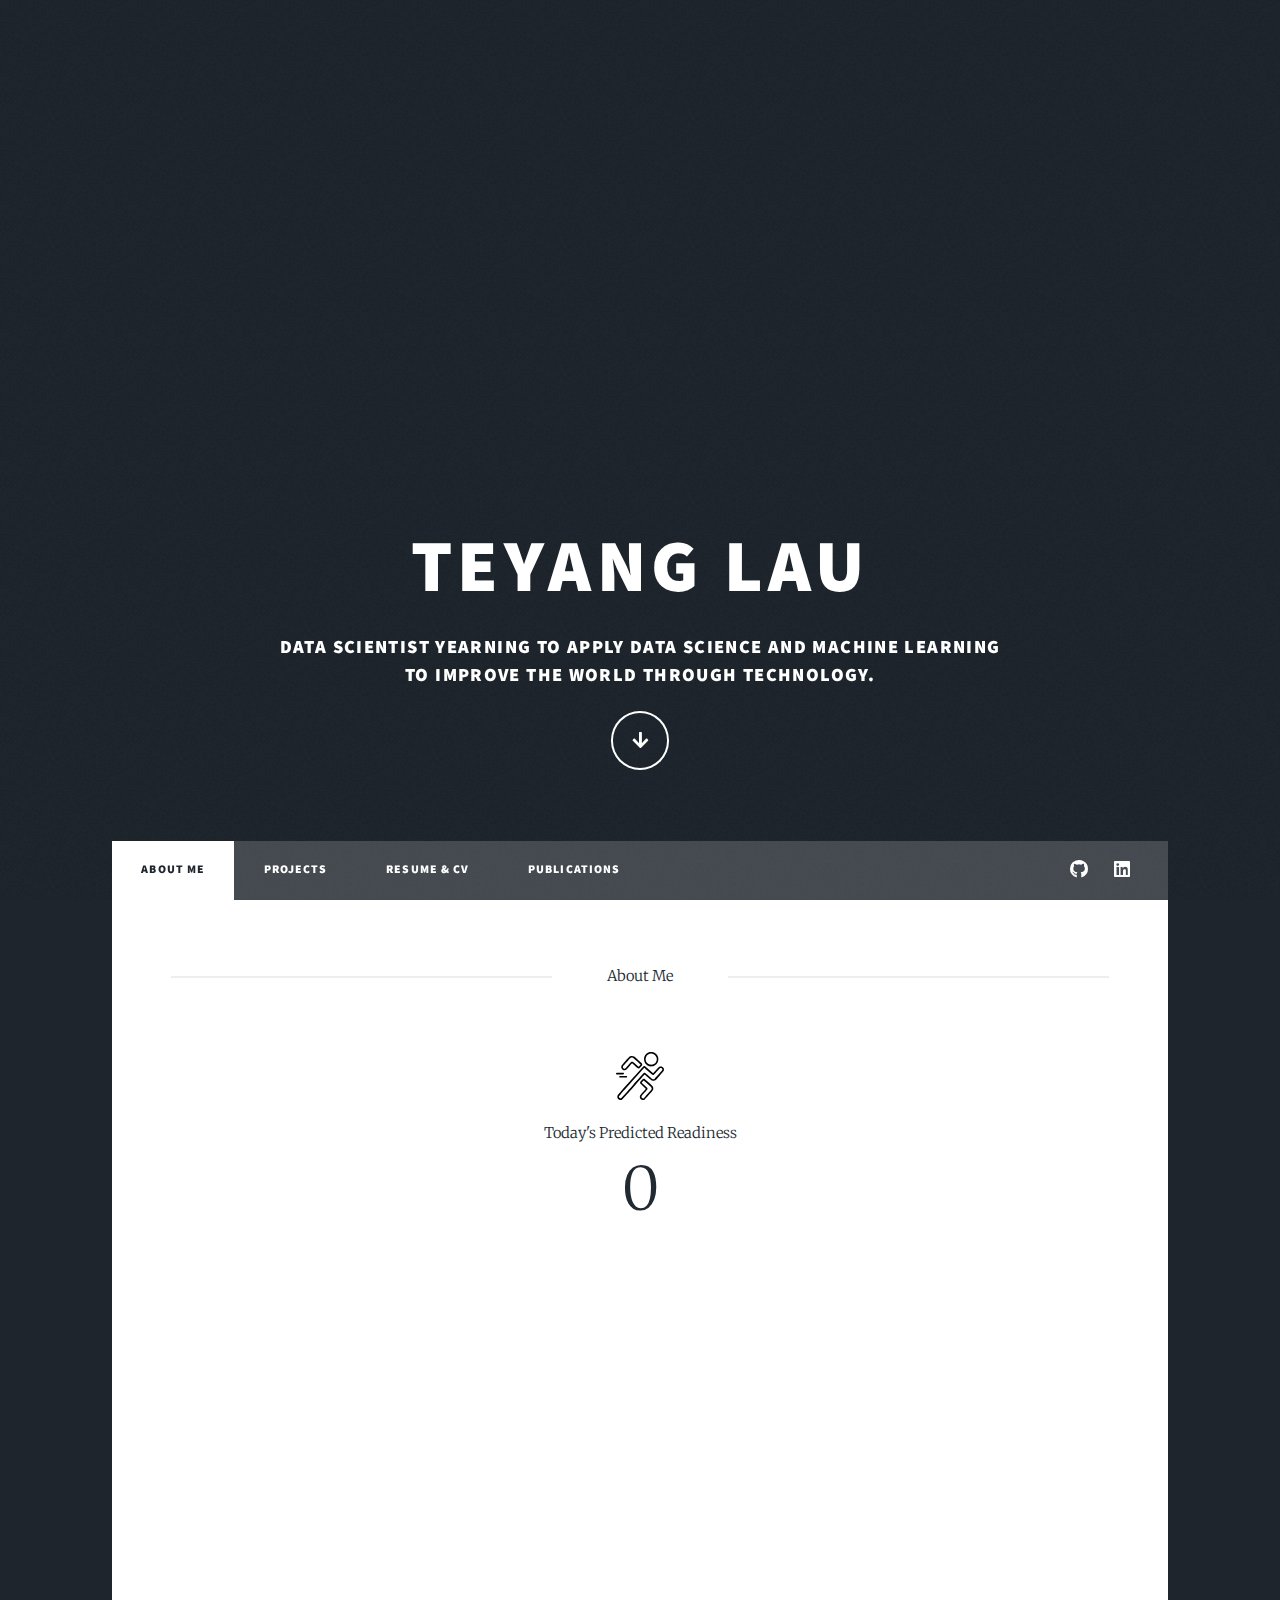
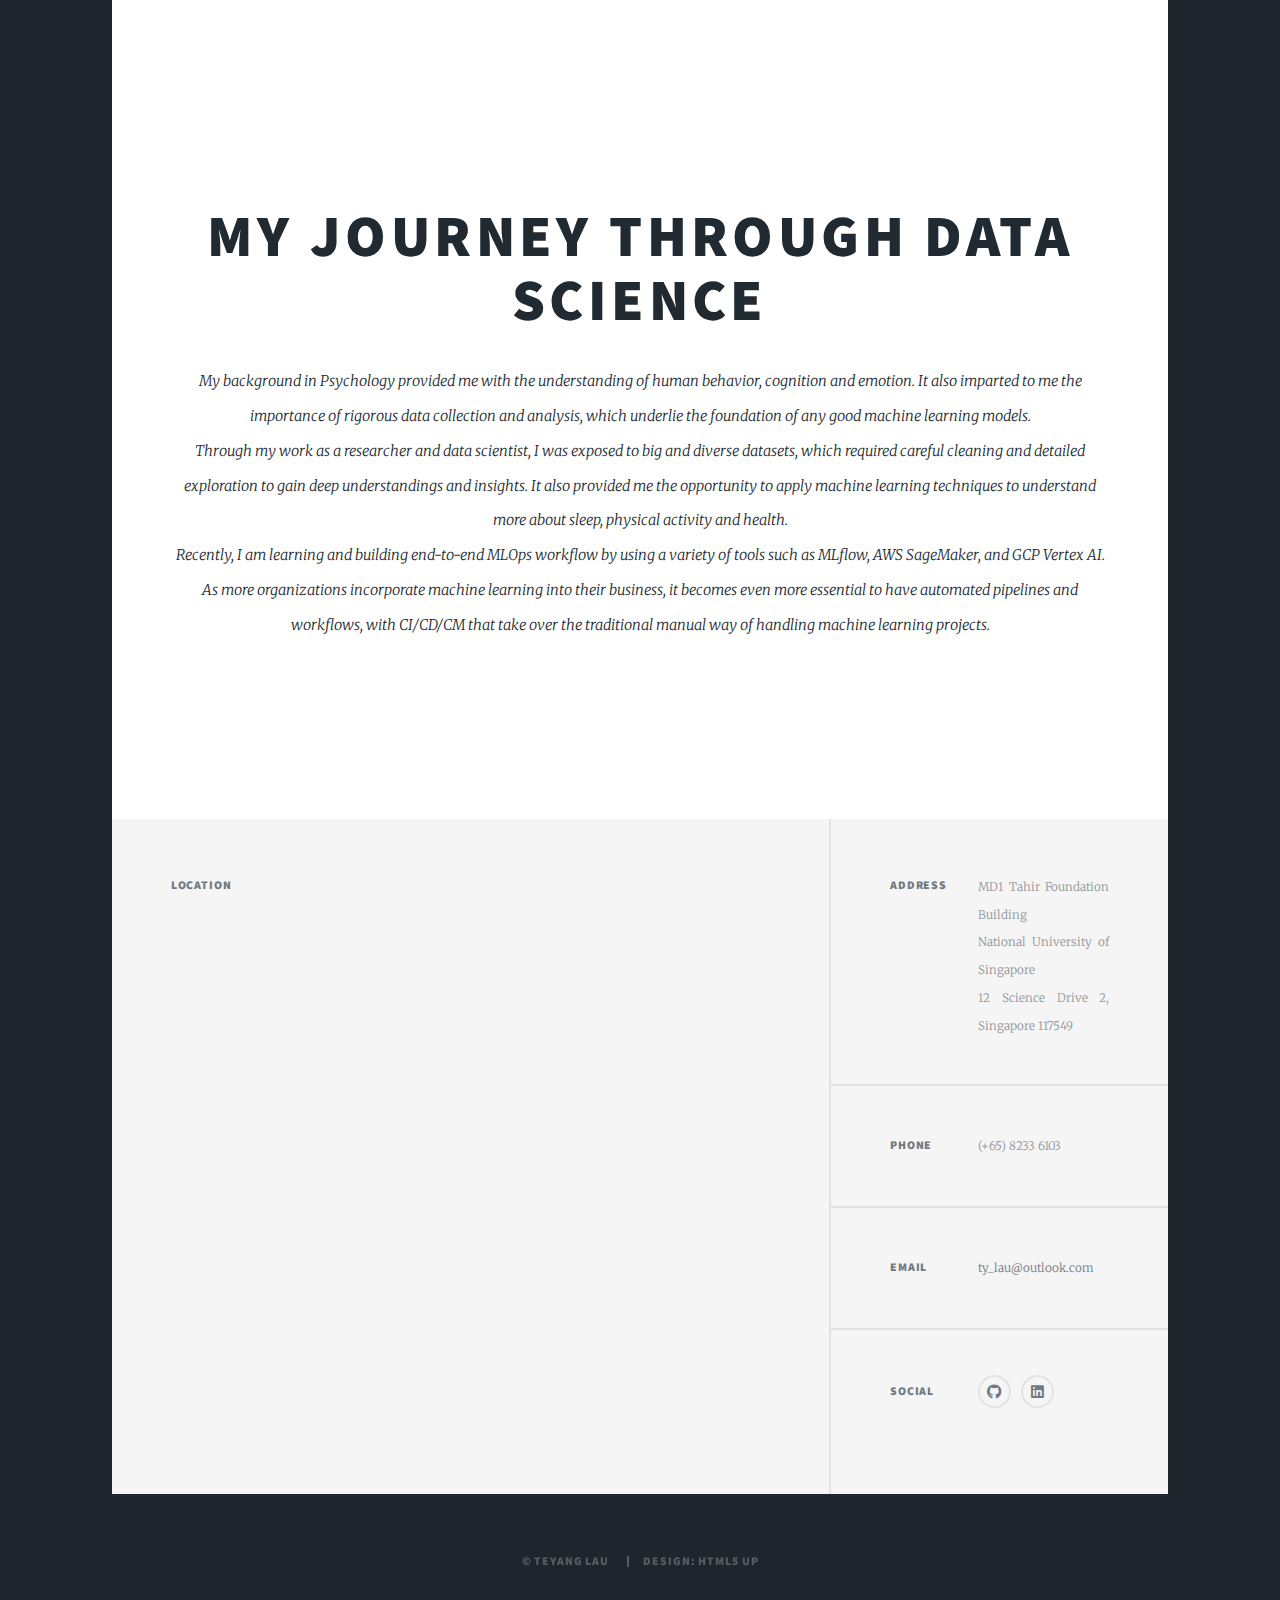
==== index.html @ 22200773 "added readiness widget and cal heatmap" ====
<!DOCTYPE HTML>
<!--
	Massively by HTML5 UP
	html5up.net | @ajlkn
	Free for personal and commercial use under the CCA 3.0 license (html5up.net/license)
-->
<html>

<head>
	<title>TeYang Lau Portfolio</title>
	<meta charset="utf-8" />
	<meta name="viewport" content="width=device-width, initial-scale=1, user-scalable=no" />
	<link rel="stylesheet" href="assets/css/main.css" />
	<noscript>
		<link rel="stylesheet" href="assets/css/noscript.css" />
	</noscript>
</head>

<body class="is-preload">

	<!-- Wrapper -->
	<div id="wrapper" class="fade-in">

		<!-- Intro -->
		<div id="intro">
			<h1>TEYANG LAU</h1>
			<h3>Data Scientist yearning to apply data science and machine learning <br />
				to improve the world through technology.</h3>
			<ul class="actions">
				<li><a href="#header" class="button icon solid solo fa-arrow-down scrolly">Continue</a></li>
			</ul>
		</div>

		<!-- Header -->
		<header id="header">
			<a href="index.html" class="logo">TEYANG</a>
		</header>

		<!-- Nav -->
		<nav id="nav">
			<ul class="links">
				<li class="active"><a href="index.html">About Me</a></li>
				<li><a href="projects.html">Projects</a></li>
				<li><a href="cv.html">Resume & CV</a></li>
				<li><a href="publications.html">Publications</a></li>
			</ul>
			<ul class="icons">
				<li><a href="https://github.com/teyang-lau" target="_blank" class="icon brands fa-github"><span
							class="label">GitHub</span></a></li>
				<li><a href="https://linkedin.com/in/teyang-lau" target="_blank" class="icon brands fa-linkedin"><span
							class="label">Linkedin</span></a></li>
			</ul>
		</nav>

		<!-- Main -->
		<div id="main">


			<article class="post featured">
				<header class="major">
					<span class="date">About Me</span>
					<div class="counter-container">
						<img class="custom-icon" src="./images/speed.svg" alt="Custom Icon">
						</svg><br>
						<span>Today's Predicted Readiness</span>
						<div class="counter"></div>
					</div>


					<style>
						* {
							box-sizing: border-box;
						}

						.custom-icon {
							/* Add your custom icon styles here */
							width: 48px;
							height: 48px;
							fill: #000000;
							display: block;
							margin-left: auto;
							margin-right: auto;
						}

						.counter-container {
							display: flex;
							flex-direction: column;
							justify-content: center;
							text-align: center;
							margin: 0px 0px;
							padding: 0;
							line-height: 1.5;
						}

						.counter {
							font-size: 60px;
							margin-top: 0px;
						}

						@media (max-width: 580px) {
							body {
								flex-direction: column;
							}
						}
					</style>

					<script>
						const counters = document.querySelectorAll(".counter");

						counters.forEach((counter) => {
							counter.innerText = "0";
							const updateCounter = (target) => {
								const count = +counter.innerText;
								const increment = target / 200;
								if (count < target) {
									counter.innerText = `${Math.ceil(count + increment)}`;
									setTimeout(() => updateCounter(target), 50);
								} else {
									counter.innerText = target;
								}
							};

							fetch('https://storage.googleapis.com/oura-flask2/oura_processed/readiness.csv')
								.then(response => response.text())
								.then(data => {
									const rows = data.split('\n');
									const firstValue = rows[0].split(',')[0];
									const firstNumber = parseInt(firstValue, 10);

									counter.setAttribute('data-target', firstNumber);
									updateCounter(firstNumber);
								})
								.catch(error => {
									console.error(error);
								});
						});
					</script>

					<iframe title="My Sleep This Year" aria-label="Scatter Plot" id="datawrapper-chart-M1dZc"
						src="https://datawrapper.dwcdn.net/M1dZc/2/" scrolling="no" frameborder="0"
						style="width: 0; min-width: 100% !important; border: none;" height="500"
						data-external="1"></iframe>
					<script type="text/javascript">!function () { "use strict"; window.addEventListener("message", (function (a) { if (void 0 !== a.data["datawrapper-height"]) { var e = document.querySelectorAll("iframe"); for (var t in a.data["datawrapper-height"]) for (var r = 0; r < e.length; r++)if (e[r].contentWindow === a.source) { var i = a.data["datawrapper-height"][t] + "px"; e[r].style.height = i } } })) }();
					</script>


					<!-- Featured Post -->

					<header class="major">
						<a href="#" class="image main"><img src="images/TeYannn.gif" alt="" /></a>
						<h2>My Journey Through Data Science</h2>
						<p>My background in Psychology provided me with the understanding of human behavior,
							cognition and
							emotion.
							It also imparted to me the importance of rigorous data collection and analysis, which
							underlie
							the foundation of any good machine learning models.<br />
							Through my work as a researcher and data scientist, I was exposed to big and diverse
							datasets,
							which required
							careful cleaning and detailed exploration to gain
							deep understandings and insights. It also provided me the opportunity to apply machine
							learning
							techniques to understand more about sleep,
							physical activity and health. <br />
							Recently, I am learning and building end-to-end MLOps workflow by using a variety of
							tools such
							as MLflow, AWS SageMaker, and GCP Vertex AI. As more organizations incorporate machine
							learning
							into their business, it becomes even more essential to have automated pipelines and
							workflows,
							with CI/CD/CM
							that take over the traditional manual way of handling machine learning projects.
						</p>
						</ul>
						<a href="#" class="image main"><img src="images/NST.jpg" alt="" /></a>
			</article>


		</div>

		<!-- Footer -->
		<footer id="footer">
			<section>
				<h3>Location</h3>
				<br />
				<iframe width="600" height="500" frameborder="0" scrolling="no" marginheight="0" marginwidth="0"
					src="https://maps.google.com/maps?width=506&amp;height=400&amp;hl=en&amp;q=%20Singapore+(Location)&amp;t=&amp;z=2&amp;ie=UTF8&amp;iwloc=B&amp;output=embed">
				</iframe>
			</section>
			<section class="split contact">
				<section class="alt">
					<h3>Address</h3>
					<p> MD1 Tahir Foundation Building <br />
						National University of Singapore <br />
						12 Science Drive 2, Singapore 117549</p>
				</section>
				<section>
					<h3>Phone</h3>
					<p>(+65) 8233 6103</p>
				</section>
				<section>
					<h3>Email</h3>
					<p><a href="mailto:ty_lau@outlook.com">ty_lau@outlook.com</a></p>
				</section>
				<section>
					<h3>Social</h3>
					<ul class="icons alt">
						<li><a href="https://github.com/teyang-lau" target="_blank"
								class="icon brands alt fa-github"><span class="label">GitHub</span></a></li>
						<li><a href="https://linkedin.com/in/teyang-lau" target="_blank"
								class="icon brands alt fa-linkedin"><span class="label">Linkedin</span></a></li>
					</ul>
				</section>
			</section>
		</footer>

		<!-- Copyright -->
		<div id="copyright">
			<ul>
				<li>&copy; TeYang Lau</li>
				<li>Design: <a href="https://html5up.net">HTML5 UP</a></li>
			</ul>
		</div>

	</div>

	<!-- Scripts -->
	<script src="assets/js/jquery.min.js"></script>
	<script src="assets/js/jquery.scrollex.min.js"></script>
	<script src="assets/js/jquery.scrolly.min.js"></script>
	<script src="assets/js/browser.min.js"></script>
	<script src="assets/js/breakpoints.min.js"></script>
	<script src="assets/js/util.js"></script>
	<script src="assets/js/main.js"></script>

</body>

</html>
---- assets/css/main.css ----
@import url(fontawesome-all.min.css);
@import url("https://fonts.googleapis.com/css?family=Merriweather:300,700,300italic,700italic|Source+Sans+Pro:900");

/*
	Massively by HTML5 UP
	html5up.net | @ajlkn
	Free for personal and commercial use under the CCA 3.0 license (html5up.net/license)
*/

html, body, div, span, applet, object,
iframe, h1, h2, h3, h4, h5, h6, p, blockquote,
pre, a, abbr, acronym, address, big, cite,
code, del, dfn, em, img, ins, kbd, q, s, samp,
small, strike, strong, sub, sup, tt, var, b,
u, i, center, dl, dt, dd, ol, ul, li, fieldset,
form, label, legend, table, caption, tbody,
tfoot, thead, tr, th, td, article, aside,
canvas, details, embed, figure, figcaption,
footer, header, hgroup, menu, nav, output, ruby,
section, summary, time, mark, audio, video {
	margin: 0;
	padding: 0;
	border: 0;
	font-size: 100%;
	font: inherit;
	vertical-align: baseline;}

article, aside, details, figcaption, figure,
footer, header, hgroup, menu, nav, section {
	display: block;}

body {
	line-height: 1;
}

ol, ul {
	list-style: none;
}

blockquote, q {
	quotes: none;
}

	blockquote:before, blockquote:after, q:before, q:after {
		content: '';
		content: none;
	}

table {
	border-collapse: collapse;
	border-spacing: 0;
}

body {
	-webkit-text-size-adjust: none;
}

mark {
	background-color: transparent;
	color: inherit;
}

input::-moz-focus-inner {
	border: 0;
	padding: 0;
}

input, select, textarea {
	-moz-appearance: none;
	-webkit-appearance: none;
	-ms-appearance: none;
	appearance: none;
}

/* Basic */

	@-ms-viewport {
		width: device-width;
	}

	body {
		-ms-overflow-style: scrollbar;
	}

	@media screen and (max-width: 480px) {

		html, body {
			min-width: 320px;
		}

	}

	html {
		box-sizing: border-box;
	}

	*, *:before, *:after {
		box-sizing: inherit;
	}

	body {
		background-color: #1e252d;
	}

		body.is-preload *, body.is-preload *:before, body.is-preload *:after {
			-moz-animation: none !important;
			-webkit-animation: none !important;
			-ms-animation: none !important;
			animation: none !important;
			-moz-transition: none !important;
			-webkit-transition: none !important;
			-ms-transition: none !important;
			transition: none !important;
		}

/* Type */

	html {
		font-size: 16pt;
	}

		@media screen and (max-width: 1680px) {

			html {
				font-size: 12pt;
			}

		}

		@media screen and (max-width: 1280px) {

			html {
				font-size: 11pt;
			}

		}

		@media screen and (max-width: 360px) {

			html {
				font-size: 10pt;
			}

		}

	body {
		color: #212931;
	}

	body, input, select, textarea {
		font-family: "Merriweather", Georgia, serif;
		font-weight: 300;
		font-size: 1rem;
		line-height: 2.375;
	}

	a {
		-moz-transition: color 0.2s ease-in-out, background-color 0.2s ease-in-out, border-color 0.2s ease-in-out, box-shadow 0.2s ease-in-out;
		-webkit-transition: color 0.2s ease-in-out, background-color 0.2s ease-in-out, border-color 0.2s ease-in-out, box-shadow 0.2s ease-in-out;
		-ms-transition: color 0.2s ease-in-out, background-color 0.2s ease-in-out, border-color 0.2s ease-in-out, box-shadow 0.2s ease-in-out;
		transition: color 0.2s ease-in-out, background-color 0.2s ease-in-out, border-color 0.2s ease-in-out, box-shadow 0.2s ease-in-out;
		text-decoration: none;
	}

		a:hover {
			border-bottom-color: transparent;
		}

	strong, b {
		font-weight: 600;
	}

	em, i {
		font-style: italic;
	}

	p {
		text-align: justify;
		margin: 0 0 2rem 0;
	}

	h1, h2, h3, h4, h5, h6 {
		font-family: "Source Sans Pro", Helvetica, sans-serif;
		font-weight: 900;
		line-height: 1.5;
		letter-spacing: 0.075em;
		text-transform: uppercase;
		margin: 0 0 1rem 0;
	}

		h1 a, h2 a, h3 a, h4 a, h5 a, h6 a {
			border-bottom: 0;
			color: inherit;
			text-decoration: none;
		}

	h1 {
		font-size: 4rem;
		line-height: 1.1;
		margin: 0 0 2rem 0;
	}

	h2 {
		font-size: 1.75rem;
		line-height: 1.3;
		margin: 0 0 1.5rem 0;
	}

	h3 {
		font-size: 1.25rem;
		margin: 0 0 1.5rem 0;
	}

	h4 {
		font-size: 1rem;
	}

	h5 {
		font-size: 0.9rem;
	}

	h6 {
		font-size: 0.8rem;
	}

	sub {
		font-size: 0.8rem;
		position: relative;
		top: 0.5rem;
	}

	sup {
		font-size: 0.8rem;
		position: relative;
		top: -0.5rem;
	}

	blockquote {
		border-left: solid 4px;
		font-style: italic;
		margin: 0 0 2rem 0;
		padding: 0.5rem 0 0.5rem 2rem;
	}

	code {
		border: solid 2px;
		font-family: "Courier New", monospace;
		font-size: 0.9rem;
		margin: 0 0.25rem;
		padding: 0.25rem 0.65rem;
	}

	pre {
		-webkit-overflow-scrolling: touch;
		font-family: "Courier New", monospace;
		font-size: 0.9rem;
		margin: 0 0 2rem 0;
	}

		pre code {
			display: block;
			line-height: 1.75;
			padding: 1rem 1.5rem;
			overflow-x: auto;
		}

	hr {
		border: 0;
		border-bottom: solid 2px;
		margin: 3rem 0;
	}

		hr.major {
			margin: 5rem 0;
		}

	.align-left {
		text-align: left;
	}

	.align-center {
		text-align: center;
	}

	.align-right {
		text-align: right;
	}

	input, select, textarea {
		color: #212931;
	}

	a {
		color: #212931;
		border-bottom-color: rgba(33, 41, 49, 0.5);
	}

		a:hover {
			border-bottom-color: transparent;
			color: #18bfef !important;
		}

	strong, b {
		color: #212931;
	}

	h1, h2, h3, h4, h5, h6 {
		color: #212931;
	}

	blockquote {
		border-left-color: #eeeeee;
	}

	code {
		background: rgba(220, 220, 220, 0.25);
		border-color: #eeeeee;
	}

	hr {
		border-bottom-color: #eeeeee;
	}

/* Row */

	.row {
		display: flex;
		flex-wrap: wrap;
		box-sizing: border-box;
		align-items: stretch;
	}

		.row > * {
			box-sizing: border-box;
		}

		.row.gtr-uniform > * > :last-child {
			margin-bottom: 0;
		}

		.row.aln-left {
			justify-content: flex-start;
		}

		.row.aln-center {
			justify-content: center;
		}

		.row.aln-right {
			justify-content: flex-end;
		}

		.row.aln-top {
			align-items: flex-start;
		}

		.row.aln-middle {
			align-items: center;
		}

		.row.aln-bottom {
			align-items: flex-end;
		}

		.row > .imp {
			order: -1;
		}

		.row > .col-1 {
			width: 8.33333%;
		}

		.row > .off-1 {
			margin-left: 8.33333%;
		}

		.row > .col-2 {
			width: 16.66667%;
		}

		.row > .off-2 {
			margin-left: 16.66667%;
		}

		.row > .col-3 {
			width: 25%;
		}

		.row > .off-3 {
			margin-left: 25%;
		}

		.row > .col-4 {
			width: 33.33333%;
		}

		.row > .off-4 {
			margin-left: 33.33333%;
		}

		.row > .col-5 {
			width: 41.66667%;
		}

		.row > .off-5 {
			margin-left: 41.66667%;
		}

		.row > .col-6 {
			width: 50%;
		}

		.row > .off-6 {
			margin-left: 50%;
		}

		.row > .col-7 {
			width: 58.33333%;
		}

		.row > .off-7 {
			margin-left: 58.33333%;
		}

		.row > .col-8 {
			width: 66.66667%;
		}

		.row > .off-8 {
			margin-left: 66.66667%;
		}

		.row > .col-9 {
			width: 75%;
		}

		.row > .off-9 {
			margin-left: 75%;
		}

		.row > .col-10 {
			width: 83.33333%;
		}

		.row > .off-10 {
			margin-left: 83.33333%;
		}

		.row > .col-11 {
			width: 91.66667%;
		}

		.row > .off-11 {
			margin-left: 91.66667%;
		}

		.row > .col-12 {
			width: 100%;
		}

		.row > .off-12 {
			margin-left: 100%;
		}

		.row.gtr-0 {
			margin-top: 0;
			margin-left: 0rem;
		}

			.row.gtr-0 > * {
				padding: 0 0 0 0rem;
			}

			.row.gtr-0.gtr-uniform {
				margin-top: 0rem;
			}

				.row.gtr-0.gtr-uniform > * {
					padding-top: 0rem;
				}

		.row.gtr-25 {
			margin-top: 0;
			margin-left: -0.375rem;
		}

			.row.gtr-25 > * {
				padding: 0 0 0 0.375rem;
			}

			.row.gtr-25.gtr-uniform {
				margin-top: -0.375rem;
			}

				.row.gtr-25.gtr-uniform > * {
					padding-top: 0.375rem;
				}

		.row.gtr-50 {
			margin-top: 0;
			margin-left: -0.75rem;
		}

			.row.gtr-50 > * {
				padding: 0 0 0 0.75rem;
			}

			.row.gtr-50.gtr-uniform {
				margin-top: -0.75rem;
			}

				.row.gtr-50.gtr-uniform > * {
					padding-top: 0.75rem;
				}

		.row {
			margin-top: 0;
			margin-left: -1.5rem;
		}

			.row > * {
				padding: 0 0 0 1.5rem;
			}

			.row.gtr-uniform {
				margin-top: -1.5rem;
			}

				.row.gtr-uniform > * {
					padding-top: 1.5rem;
				}

		.row.gtr-150 {
			margin-top: 0;
			margin-left: -2.25rem;
		}

			.row.gtr-150 > * {
				padding: 0 0 0 2.25rem;
			}

			.row.gtr-150.gtr-uniform {
				margin-top: -2.25rem;
			}

				.row.gtr-150.gtr-uniform > * {
					padding-top: 2.25rem;
				}

		.row.gtr-200 {
			margin-top: 0;
			margin-left: -3rem;
		}

			.row.gtr-200 > * {
				padding: 0 0 0 3rem;
			}

			.row.gtr-200.gtr-uniform {
				margin-top: -3rem;
			}

				.row.gtr-200.gtr-uniform > * {
					padding-top: 3rem;
				}

		@media screen and (max-width: 1680px) {

			.row {
				display: flex;
				flex-wrap: wrap;
				box-sizing: border-box;
				align-items: stretch;
			}

				.row > * {
					box-sizing: border-box;
				}

				.row.gtr-uniform > * > :last-child {
					margin-bottom: 0;
				}

				.row.aln-left {
					justify-content: flex-start;
				}

				.row.aln-center {
					justify-content: center;
				}

				.row.aln-right {
					justify-content: flex-end;
				}

				.row.aln-top {
					align-items: flex-start;
				}

				.row.aln-middle {
					align-items: center;
				}

				.row.aln-bottom {
					align-items: flex-end;
				}

				.row > .imp-xlarge {
					order: -1;
				}

				.row > .col-1-xlarge {
					width: 8.33333%;
				}

				.row > .off-1-xlarge {
					margin-left: 8.33333%;
				}

				.row > .col-2-xlarge {
					width: 16.66667%;
				}

				.row > .off-2-xlarge {
					margin-left: 16.66667%;
				}

				.row > .col-3-xlarge {
					width: 25%;
				}

				.row > .off-3-xlarge {
					margin-left: 25%;
				}

				.row > .col-4-xlarge {
					width: 33.33333%;
				}

				.row > .off-4-xlarge {
					margin-left: 33.33333%;
				}

				.row > .col-5-xlarge {
					width: 41.66667%;
				}

				.row > .off-5-xlarge {
					margin-left: 41.66667%;
				}

				.row > .col-6-xlarge {
					width: 50%;
				}

				.row > .off-6-xlarge {
					margin-left: 50%;
				}

				.row > .col-7-xlarge {
					width: 58.33333%;
				}

				.row > .off-7-xlarge {
					margin-left: 58.33333%;
				}

				.row > .col-8-xlarge {
					width: 66.66667%;
				}

				.row > .off-8-xlarge {
					margin-left: 66.66667%;
				}

				.row > .col-9-xlarge {
					width: 75%;
				}

				.row > .off-9-xlarge {
					margin-left: 75%;
				}

				.row > .col-10-xlarge {
					width: 83.33333%;
				}

				.row > .off-10-xlarge {
					margin-left: 83.33333%;
				}

				.row > .col-11-xlarge {
					width: 91.66667%;
				}

				.row > .off-11-xlarge {
					margin-left: 91.66667%;
				}

				.row > .col-12-xlarge {
					width: 100%;
				}

				.row > .off-12-xlarge {
					margin-left: 100%;
				}

				.row.gtr-0 {
					margin-top: 0;
					margin-left: 0rem;
				}

					.row.gtr-0 > * {
						padding: 0 0 0 0rem;
					}

					.row.gtr-0.gtr-uniform {
						margin-top: 0rem;
					}

						.row.gtr-0.gtr-uniform > * {
							padding-top: 0rem;
						}

				.row.gtr-25 {
					margin-top: 0;
					margin-left: -0.375rem;
				}

					.row.gtr-25 > * {
						padding: 0 0 0 0.375rem;
					}

					.row.gtr-25.gtr-uniform {
						margin-top: -0.375rem;
					}

						.row.gtr-25.gtr-uniform > * {
							padding-top: 0.375rem;
						}

				.row.gtr-50 {
					margin-top: 0;
					margin-left: -0.75rem;
				}

					.row.gtr-50 > * {
						padding: 0 0 0 0.75rem;
					}

					.row.gtr-50.gtr-uniform {
						margin-top: -0.75rem;
					}

						.row.gtr-50.gtr-uniform > * {
							padding-top: 0.75rem;
						}

				.row {
					margin-top: 0;
					margin-left: -1.5rem;
				}

					.row > * {
						padding: 0 0 0 1.5rem;
					}

					.row.gtr-uniform {
						margin-top: -1.5rem;
					}

						.row.gtr-uniform > * {
							padding-top: 1.5rem;
						}

				.row.gtr-150 {
					margin-top: 0;
					margin-left: -2.25rem;
				}

					.row.gtr-150 > * {
						padding: 0 0 0 2.25rem;
					}

					.row.gtr-150.gtr-uniform {
						margin-top: -2.25rem;
					}

						.row.gtr-150.gtr-uniform > * {
							padding-top: 2.25rem;
						}

				.row.gtr-200 {
					margin-top: 0;
					margin-left: -3rem;
				}

					.row.gtr-200 > * {
						padding: 0 0 0 3rem;
					}

					.row.gtr-200.gtr-uniform {
						margin-top: -3rem;
					}

						.row.gtr-200.gtr-uniform > * {
							padding-top: 3rem;
						}

		}

		@media screen and (max-width: 1280px) {

			.row {
				display: flex;
				flex-wrap: wrap;
				box-sizing: border-box;
				align-items: stretch;
			}

				.row > * {
					box-sizing: border-box;
				}

				.row.gtr-uniform > * > :last-child {
					margin-bottom: 0;
				}

				.row.aln-left {
					justify-content: flex-start;
				}

				.row.aln-center {
					justify-content: center;
				}

				.row.aln-right {
					justify-content: flex-end;
				}

				.row.aln-top {
					align-items: flex-start;
				}

				.row.aln-middle {
					align-items: center;
				}

				.row.aln-bottom {
					align-items: flex-end;
				}

				.row > .imp-large {
					order: -1;
				}

				.row > .col-1-large {
					width: 8.33333%;
				}

				.row > .off-1-large {
					margin-left: 8.33333%;
				}

				.row > .col-2-large {
					width: 16.66667%;
				}

				.row > .off-2-large {
					margin-left: 16.66667%;
				}

				.row > .col-3-large {
					width: 25%;
				}

				.row > .off-3-large {
					margin-left: 25%;
				}

				.row > .col-4-large {
					width: 33.33333%;
				}

				.row > .off-4-large {
					margin-left: 33.33333%;
				}

				.row > .col-5-large {
					width: 41.66667%;
				}

				.row > .off-5-large {
					margin-left: 41.66667%;
				}

				.row > .col-6-large {
					width: 50%;
				}

				.row > .off-6-large {
					margin-left: 50%;
				}

				.row > .col-7-large {
					width: 58.33333%;
				}

				.row > .off-7-large {
					margin-left: 58.33333%;
				}

				.row > .col-8-large {
					width: 66.66667%;
				}

				.row > .off-8-large {
					margin-left: 66.66667%;
				}

				.row > .col-9-large {
					width: 75%;
				}

				.row > .off-9-large {
					margin-left: 75%;
				}

				.row > .col-10-large {
					width: 83.33333%;
				}

				.row > .off-10-large {
					margin-left: 83.33333%;
				}

				.row > .col-11-large {
					width: 91.66667%;
				}

				.row > .off-11-large {
					margin-left: 91.66667%;
				}

				.row > .col-12-large {
					width: 100%;
				}

				.row > .off-12-large {
					margin-left: 100%;
				}

				.row.gtr-0 {
					margin-top: 0;
					margin-left: 0rem;
				}

					.row.gtr-0 > * {
						padding: 0 0 0 0rem;
					}

					.row.gtr-0.gtr-uniform {
						margin-top: 0rem;
					}

						.row.gtr-0.gtr-uniform > * {
							padding-top: 0rem;
						}

				.row.gtr-25 {
					margin-top: 0;
					margin-left: -0.375rem;
				}

					.row.gtr-25 > * {
						padding: 0 0 0 0.375rem;
					}

					.row.gtr-25.gtr-uniform {
						margin-top: -0.375rem;
					}

						.row.gtr-25.gtr-uniform > * {
							padding-top: 0.375rem;
						}

				.row.gtr-50 {
					margin-top: 0;
					margin-left: -0.75rem;
				}

					.row.gtr-50 > * {
						padding: 0 0 0 0.75rem;
					}

					.row.gtr-50.gtr-uniform {
						margin-top: -0.75rem;
					}

						.row.gtr-50.gtr-uniform > * {
							padding-top: 0.75rem;
						}

				.row {
					margin-top: 0;
					margin-left: -1.5rem;
				}

					.row > * {
						padding: 0 0 0 1.5rem;
					}

					.row.gtr-uniform {
						margin-top: -1.5rem;
					}

						.row.gtr-uniform > * {
							padding-top: 1.5rem;
						}

				.row.gtr-150 {
					margin-top: 0;
					margin-left: -2.25rem;
				}

					.row.gtr-150 > * {
						padding: 0 0 0 2.25rem;
					}

					.row.gtr-150.gtr-uniform {
						margin-top: -2.25rem;
					}

						.row.gtr-150.gtr-uniform > * {
							padding-top: 2.25rem;
						}

				.row.gtr-200 {
					margin-top: 0;
					margin-left: -3rem;
				}

					.row.gtr-200 > * {
						padding: 0 0 0 3rem;
					}

					.row.gtr-200.gtr-uniform {
						margin-top: -3rem;
					}

						.row.gtr-200.gtr-uniform > * {
							padding-top: 3rem;
						}

		}

		@media screen and (max-width: 980px) {

			.row {
				display: flex;
				flex-wrap: wrap;
				box-sizing: border-box;
				align-items: stretch;
			}

				.row > * {
					box-sizing: border-box;
				}

				.row.gtr-uniform > * > :last-child {
					margin-bottom: 0;
				}

				.row.aln-left {
					justify-content: flex-start;
				}

				.row.aln-center {
					justify-content: center;
				}

				.row.aln-right {
					justify-content: flex-end;
				}

				.row.aln-top {
					align-items: flex-start;
				}

				.row.aln-middle {
					align-items: center;
				}

				.row.aln-bottom {
					align-items: flex-end;
				}

				.row > .imp-medium {
					order: -1;
				}

				.row > .col-1-medium {
					width: 8.33333%;
				}

				.row > .off-1-medium {
					margin-left: 8.33333%;
				}

				.row > .col-2-medium {
					width: 16.66667%;
				}

				.row > .off-2-medium {
					margin-left: 16.66667%;
				}

				.row > .col-3-medium {
					width: 25%;
				}

				.row > .off-3-medium {
					margin-left: 25%;
				}

				.row > .col-4-medium {
					width: 33.33333%;
				}

				.row > .off-4-medium {
					margin-left: 33.33333%;
				}

				.row > .col-5-medium {
					width: 41.66667%;
				}

				.row > .off-5-medium {
					margin-left: 41.66667%;
				}

				.row > .col-6-medium {
					width: 50%;
				}

				.row > .off-6-medium {
					margin-left: 50%;
				}

				.row > .col-7-medium {
					width: 58.33333%;
				}

				.row > .off-7-medium {
					margin-left: 58.33333%;
				}

				.row > .col-8-medium {
					width: 66.66667%;
				}

				.row > .off-8-medium {
					margin-left: 66.66667%;
				}

				.row > .col-9-medium {
					width: 75%;
				}

				.row > .off-9-medium {
					margin-left: 75%;
				}

				.row > .col-10-medium {
					width: 83.33333%;
				}

				.row > .off-10-medium {
					margin-left: 83.33333%;
				}

				.row > .col-11-medium {
					width: 91.66667%;
				}

				.row > .off-11-medium {
					margin-left: 91.66667%;
				}

				.row > .col-12-medium {
					width: 100%;
				}

				.row > .off-12-medium {
					margin-left: 100%;
				}

				.row.gtr-0 {
					margin-top: 0;
					margin-left: 0rem;
				}

					.row.gtr-0 > * {
						padding: 0 0 0 0rem;
					}

					.row.gtr-0.gtr-uniform {
						margin-top: 0rem;
					}

						.row.gtr-0.gtr-uniform > * {
							padding-top: 0rem;
						}

				.row.gtr-25 {
					margin-top: 0;
					margin-left: -0.375rem;
				}

					.row.gtr-25 > * {
						padding: 0 0 0 0.375rem;
					}

					.row.gtr-25.gtr-uniform {
						margin-top: -0.375rem;
					}

						.row.gtr-25.gtr-uniform > * {
							padding-top: 0.375rem;
						}

				.row.gtr-50 {
					margin-top: 0;
					margin-left: -0.75rem;
				}

					.row.gtr-50 > * {
						padding: 0 0 0 0.75rem;
					}

					.row.gtr-50.gtr-uniform {
						margin-top: -0.75rem;
					}

						.row.gtr-50.gtr-uniform > * {
							padding-top: 0.75rem;
						}

				.row {
					margin-top: 0;
					margin-left: -1.5rem;
				}

					.row > * {
						padding: 0 0 0 1.5rem;
					}

					.row.gtr-uniform {
						margin-top: -1.5rem;
					}

						.row.gtr-uniform > * {
							padding-top: 1.5rem;
						}

				.row.gtr-150 {
					margin-top: 0;
					margin-left: -2.25rem;
				}

					.row.gtr-150 > * {
						padding: 0 0 0 2.25rem;
					}

					.row.gtr-150.gtr-uniform {
						margin-top: -2.25rem;
					}

						.row.gtr-150.gtr-uniform > * {
							padding-top: 2.25rem;
						}

				.row.gtr-200 {
					margin-top: 0;
					margin-left: -3rem;
				}

					.row.gtr-200 > * {
						padding: 0 0 0 3rem;
					}

					.row.gtr-200.gtr-uniform {
						margin-top: -3rem;
					}

						.row.gtr-200.gtr-uniform > * {
							padding-top: 3rem;
						}

		}

		@media screen and (max-width: 736px) {

			.row {
				display: flex;
				flex-wrap: wrap;
				box-sizing: border-box;
				align-items: stretch;
			}

				.row > * {
					box-sizing: border-box;
				}

				.row.gtr-uniform > * > :last-child {
					margin-bottom: 0;
				}

				.row.aln-left {
					justify-content: flex-start;
				}

				.row.aln-center {
					justify-content: center;
				}

				.row.aln-right {
					justify-content: flex-end;
				}

				.row.aln-top {
					align-items: flex-start;
				}

				.row.aln-middle {
					align-items: center;
				}

				.row.aln-bottom {
					align-items: flex-end;
				}

				.row > .imp-small {
					order: -1;
				}

				.row > .col-1-small {
					width: 8.33333%;
				}

				.row > .off-1-small {
					margin-left: 8.33333%;
				}

				.row > .col-2-small {
					width: 16.66667%;
				}

				.row > .off-2-small {
					margin-left: 16.66667%;
				}

				.row > .col-3-small {
					width: 25%;
				}

				.row > .off-3-small {
					margin-left: 25%;
				}

				.row > .col-4-small {
					width: 33.33333%;
				}

				.row > .off-4-small {
					margin-left: 33.33333%;
				}

				.row > .col-5-small {
					width: 41.66667%;
				}

				.row > .off-5-small {
					margin-left: 41.66667%;
				}

				.row > .col-6-small {
					width: 50%;
				}

				.row > .off-6-small {
					margin-left: 50%;
				}

				.row > .col-7-small {
					width: 58.33333%;
				}

				.row > .off-7-small {
					margin-left: 58.33333%;
				}

				.row > .col-8-small {
					width: 66.66667%;
				}

				.row > .off-8-small {
					margin-left: 66.66667%;
				}

				.row > .col-9-small {
					width: 75%;
				}

				.row > .off-9-small {
					margin-left: 75%;
				}

				.row > .col-10-small {
					width: 83.33333%;
				}

				.row > .off-10-small {
					margin-left: 83.33333%;
				}

				.row > .col-11-small {
					width: 91.66667%;
				}

				.row > .off-11-small {
					margin-left: 91.66667%;
				}

				.row > .col-12-small {
					width: 100%;
				}

				.row > .off-12-small {
					margin-left: 100%;
				}

				.row.gtr-0 {
					margin-top: 0;
					margin-left: 0rem;
				}

					.row.gtr-0 > * {
						padding: 0 0 0 0rem;
					}

					.row.gtr-0.gtr-uniform {
						margin-top: 0rem;
					}

						.row.gtr-0.gtr-uniform > * {
							padding-top: 0rem;
						}

				.row.gtr-25 {
					margin-top: 0;
					margin-left: -0.375rem;
				}

					.row.gtr-25 > * {
						padding: 0 0 0 0.375rem;
					}

					.row.gtr-25.gtr-uniform {
						margin-top: -0.375rem;
					}

						.row.gtr-25.gtr-uniform > * {
							padding-top: 0.375rem;
						}

				.row.gtr-50 {
					margin-top: 0;
					margin-left: -0.75rem;
				}

					.row.gtr-50 > * {
						padding: 0 0 0 0.75rem;
					}

					.row.gtr-50.gtr-uniform {
						margin-top: -0.75rem;
					}

						.row.gtr-50.gtr-uniform > * {
							padding-top: 0.75rem;
						}

				.row {
					margin-top: 0;
					margin-left: -1.5rem;
				}

					.row > * {
						padding: 0 0 0 1.5rem;
					}

					.row.gtr-uniform {
						margin-top: -1.5rem;
					}

						.row.gtr-uniform > * {
							padding-top: 1.5rem;
						}

				.row.gtr-150 {
					margin-top: 0;
					margin-left: -2.25rem;
				}

					.row.gtr-150 > * {
						padding: 0 0 0 2.25rem;
					}

					.row.gtr-150.gtr-uniform {
						margin-top: -2.25rem;
					}

						.row.gtr-150.gtr-uniform > * {
							padding-top: 2.25rem;
						}

				.row.gtr-200 {
					margin-top: 0;
					margin-left: -3rem;
				}

					.row.gtr-200 > * {
						padding: 0 0 0 3rem;
					}

					.row.gtr-200.gtr-uniform {
						margin-top: -3rem;
					}

						.row.gtr-200.gtr-uniform > * {
							padding-top: 3rem;
						}

		}

		@media screen and (max-width: 480px) {

			.row {
				display: flex;
				flex-wrap: wrap;
				box-sizing: border-box;
				align-items: stretch;
			}

				.row > * {
					box-sizing: border-box;
				}

				.row.gtr-uniform > * > :last-child {
					margin-bottom: 0;
				}

				.row.aln-left {
					justify-content: flex-start;
				}

				.row.aln-center {
					justify-content: center;
				}

				.row.aln-right {
					justify-content: flex-end;
				}

				.row.aln-top {
					align-items: flex-start;
				}

				.row.aln-middle {
					align-items: center;
				}

				.row.aln-bottom {
					align-items: flex-end;
				}

				.row > .imp-xsmall {
					order: -1;
				}

				.row > .col-1-xsmall {
					width: 8.33333%;
				}

				.row > .off-1-xsmall {
					margin-left: 8.33333%;
				}

				.row > .col-2-xsmall {
					width: 16.66667%;
				}

				.row > .off-2-xsmall {
					margin-left: 16.66667%;
				}

				.row > .col-3-xsmall {
					width: 25%;
				}

				.row > .off-3-xsmall {
					margin-left: 25%;
				}

				.row > .col-4-xsmall {
					width: 33.33333%;
				}

				.row > .off-4-xsmall {
					margin-left: 33.33333%;
				}

				.row > .col-5-xsmall {
					width: 41.66667%;
				}

				.row > .off-5-xsmall {
					margin-left: 41.66667%;
				}

				.row > .col-6-xsmall {
					width: 50%;
				}

				.row > .off-6-xsmall {
					margin-left: 50%;
				}

				.row > .col-7-xsmall {
					width: 58.33333%;
				}

				.row > .off-7-xsmall {
					margin-left: 58.33333%;
				}

				.row > .col-8-xsmall {
					width: 66.66667%;
				}

				.row > .off-8-xsmall {
					margin-left: 66.66667%;
				}

				.row > .col-9-xsmall {
					width: 75%;
				}

				.row > .off-9-xsmall {
					margin-left: 75%;
				}

				.row > .col-10-xsmall {
					width: 83.33333%;
				}

				.row > .off-10-xsmall {
					margin-left: 83.33333%;
				}

				.row > .col-11-xsmall {
					width: 91.66667%;
				}

				.row > .off-11-xsmall {
					margin-left: 91.66667%;
				}

				.row > .col-12-xsmall {
					width: 100%;
				}

				.row > .off-12-xsmall {
					margin-left: 100%;
				}

				.row.gtr-0 {
					margin-top: 0;
					margin-left: 0rem;
				}

					.row.gtr-0 > * {
						padding: 0 0 0 0rem;
					}

					.row.gtr-0.gtr-uniform {
						margin-top: 0rem;
					}

						.row.gtr-0.gtr-uniform > * {
							padding-top: 0rem;
						}

				.row.gtr-25 {
					margin-top: 0;
					margin-left: -0.375rem;
				}

					.row.gtr-25 > * {
						padding: 0 0 0 0.375rem;
					}

					.row.gtr-25.gtr-uniform {
						margin-top: -0.375rem;
					}

						.row.gtr-25.gtr-uniform > * {
							padding-top: 0.375rem;
						}

				.row.gtr-50 {
					margin-top: 0;
					margin-left: -0.75rem;
				}

					.row.gtr-50 > * {
						padding: 0 0 0 0.75rem;
					}

					.row.gtr-50.gtr-uniform {
						margin-top: -0.75rem;
					}

						.row.gtr-50.gtr-uniform > * {
							padding-top: 0.75rem;
						}

				.row {
					margin-top: 0;
					margin-left: -1.5rem;
				}

					.row > * {
						padding: 0 0 0 1.5rem;
					}

					.row.gtr-uniform {
						margin-top: -1.5rem;
					}

						.row.gtr-uniform > * {
							padding-top: 1.5rem;
						}

				.row.gtr-150 {
					margin-top: 0;
					margin-left: -2.25rem;
				}

					.row.gtr-150 > * {
						padding: 0 0 0 2.25rem;
					}

					.row.gtr-150.gtr-uniform {
						margin-top: -2.25rem;
					}

						.row.gtr-150.gtr-uniform > * {
							padding-top: 2.25rem;
						}

				.row.gtr-200 {
					margin-top: 0;
					margin-left: -3rem;
				}

					.row.gtr-200 > * {
						padding: 0 0 0 3rem;
					}

					.row.gtr-200.gtr-uniform {
						margin-top: -3rem;
					}

						.row.gtr-200.gtr-uniform > * {
							padding-top: 3rem;
						}

		}

		@media screen and (max-width: 360px) {

			.row {
				display: flex;
				flex-wrap: wrap;
				box-sizing: border-box;
				align-items: stretch;
			}

				.row > * {
					box-sizing: border-box;
				}

				.row.gtr-uniform > * > :last-child {
					margin-bottom: 0;
				}

				.row.aln-left {
					justify-content: flex-start;
				}

				.row.aln-center {
					justify-content: center;
				}

				.row.aln-right {
					justify-content: flex-end;
				}

				.row.aln-top {
					align-items: flex-start;
				}

				.row.aln-middle {
					align-items: center;
				}

				.row.aln-bottom {
					align-items: flex-end;
				}

				.row > .imp-xxsmall {
					order: -1;
				}

				.row > .col-1-xxsmall {
					width: 8.33333%;
				}

				.row > .off-1-xxsmall {
					margin-left: 8.33333%;
				}

				.row > .col-2-xxsmall {
					width: 16.66667%;
				}

				.row > .off-2-xxsmall {
					margin-left: 16.66667%;
				}

				.row > .col-3-xxsmall {
					width: 25%;
				}

				.row > .off-3-xxsmall {
					margin-left: 25%;
				}

				.row > .col-4-xxsmall {
					width: 33.33333%;
				}

				.row > .off-4-xxsmall {
					margin-left: 33.33333%;
				}

				.row > .col-5-xxsmall {
					width: 41.66667%;
				}

				.row > .off-5-xxsmall {
					margin-left: 41.66667%;
				}

				.row > .col-6-xxsmall {
					width: 50%;
				}

				.row > .off-6-xxsmall {
					margin-left: 50%;
				}

				.row > .col-7-xxsmall {
					width: 58.33333%;
				}

				.row > .off-7-xxsmall {
					margin-left: 58.33333%;
				}

				.row > .col-8-xxsmall {
					width: 66.66667%;
				}

				.row > .off-8-xxsmall {
					margin-left: 66.66667%;
				}

				.row > .col-9-xxsmall {
					width: 75%;
				}

				.row > .off-9-xxsmall {
					margin-left: 75%;
				}

				.row > .col-10-xxsmall {
					width: 83.33333%;
				}

				.row > .off-10-xxsmall {
					margin-left: 83.33333%;
				}

				.row > .col-11-xxsmall {
					width: 91.66667%;
				}

				.row > .off-11-xxsmall {
					margin-left: 91.66667%;
				}

				.row > .col-12-xxsmall {
					width: 100%;
				}

				.row > .off-12-xxsmall {
					margin-left: 100%;
				}

				.row.gtr-0 {
					margin-top: 0;
					margin-left: 0rem;
				}

					.row.gtr-0 > * {
						padding: 0 0 0 0rem;
					}

					.row.gtr-0.gtr-uniform {
						margin-top: 0rem;
					}

						.row.gtr-0.gtr-uniform > * {
							padding-top: 0rem;
						}

				.row.gtr-25 {
					margin-top: 0;
					margin-left: -0.375rem;
				}

					.row.gtr-25 > * {
						padding: 0 0 0 0.375rem;
					}

					.row.gtr-25.gtr-uniform {
						margin-top: -0.375rem;
					}

						.row.gtr-25.gtr-uniform > * {
							padding-top: 0.375rem;
						}

				.row.gtr-50 {
					margin-top: 0;
					margin-left: -0.75rem;
				}

					.row.gtr-50 > * {
						padding: 0 0 0 0.75rem;
					}

					.row.gtr-50.gtr-uniform {
						margin-top: -0.75rem;
					}

						.row.gtr-50.gtr-uniform > * {
							padding-top: 0.75rem;
						}

				.row {
					margin-top: 0;
					margin-left: -1.5rem;
				}

					.row > * {
						padding: 0 0 0 1.5rem;
					}

					.row.gtr-uniform {
						margin-top: -1.5rem;
					}

						.row.gtr-uniform > * {
							padding-top: 1.5rem;
						}

				.row.gtr-150 {
					margin-top: 0;
					margin-left: -2.25rem;
				}

					.row.gtr-150 > * {
						padding: 0 0 0 2.25rem;
					}

					.row.gtr-150.gtr-uniform {
						margin-top: -2.25rem;
					}

						.row.gtr-150.gtr-uniform > * {
							padding-top: 2.25rem;
						}

				.row.gtr-200 {
					margin-top: 0;
					margin-left: -3rem;
				}

					.row.gtr-200 > * {
						padding: 0 0 0 3rem;
					}

					.row.gtr-200.gtr-uniform {
						margin-top: -3rem;
					}

						.row.gtr-200.gtr-uniform > * {
							padding-top: 3rem;
						}

		}

/* Box */

	.box {
		border: solid 2px;
		margin-bottom: 2rem;
		padding: 1.5rem;
	}

		.box > :last-child,
		.box > :last-child > :last-child,
		.box > :last-child > :last-child > :last-child {
			margin-bottom: 0;
		}

		.box.alt {
			border: 0;
			border-radius: 0;
			padding: 0;
		}

	.box {
		border-color: #eeeeee;
	}

/* Button */

	input[type="submit"],
	input[type="reset"],
	input[type="button"],
	button,
	.button {
		-moz-appearance: none;
		-webkit-appearance: none;
		-ms-appearance: none;
		appearance: none;
		-moz-transition: background-color 0.2s ease-in-out, box-shadow 0.2s ease-in-out, color 0.2s ease-in-out;
		-webkit-transition: background-color 0.2s ease-in-out, box-shadow 0.2s ease-in-out, color 0.2s ease-in-out;
		-ms-transition: background-color 0.2s ease-in-out, box-shadow 0.2s ease-in-out, color 0.2s ease-in-out;
		transition: background-color 0.2s ease-in-out, box-shadow 0.2s ease-in-out, color 0.2s ease-in-out;
		border: 0;
		border-radius: 0;
		cursor: pointer;
		display: inline-block;
		font-family: "Source Sans Pro", Helvetica, sans-serif;
		font-size: 0.8rem;
		font-weight: 900;
		letter-spacing: 0.075em;
		height: 3rem;
		line-height: 3rem;
		padding: 0 2rem;
		text-align: center;
		text-decoration: none;
		text-transform: uppercase;
		white-space: nowrap;
	}

		input[type="submit"].icon:before,
		input[type="reset"].icon:before,
		input[type="button"].icon:before,
		button.icon:before,
		.button.icon:before {
			margin-right: 0.5rem;
		}

		input[type="submit"].icon.solo,
		input[type="reset"].icon.solo,
		input[type="button"].icon.solo,
		button.icon.solo,
		.button.icon.solo {
			position: relative;
			width: 4rem;
			height: 4rem;
			line-height: 4rem;
			border-radius: 4rem;
			text-indent: 4rem;
			overflow: hidden;
			padding: 0;
			white-space: nowrap;
		}

			input[type="submit"].icon.solo:before,
			input[type="reset"].icon.solo:before,
			input[type="button"].icon.solo:before,
			button.icon.solo:before,
			.button.icon.solo:before {
				position: absolute;
				display: block;
				top: 0;
				left: 0;
				width: inherit;
				height: inherit;
				line-height: inherit;
				font-size: 1.25rem;
				margin-right: 0;
				text-align: center;
				text-indent: 0;
			}

		input[type="submit"].fit,
		input[type="reset"].fit,
		input[type="button"].fit,
		button.fit,
		.button.fit {
			width: 100%;
		}

		input[type="submit"].small,
		input[type="reset"].small,
		input[type="button"].small,
		button.small,
		.button.small {
			font-size: 0.7rem;
			height: 2.5rem;
			line-height: 2.5rem;
			padding: 0 1.5rem;
		}

		input[type="submit"].large,
		input[type="reset"].large,
		input[type="button"].large,
		button.large,
		.button.large {
			font-size: 0.9rem;
			height: 3.5rem;
			line-height: 3.5rem;
			padding: 0 2.75rem;
		}

		@media screen and (max-width: 980px) {

			input[type="submit"],
			input[type="reset"],
			input[type="button"],
			button,
			.button {
				font-size: 0.9rem;
				height: 3.25rem;
				line-height: 3.25rem;
			}

				input[type="submit"].large,
				input[type="reset"].large,
				input[type="button"].large,
				button.large,
				.button.large {
					font-size: 1rem;
					height: 3.75rem;
					line-height: 3.75rem;
				}

		}

		input[type="submit"].disabled, input[type="submit"]:disabled,
		input[type="reset"].disabled,
		input[type="reset"]:disabled,
		input[type="button"].disabled,
		input[type="button"]:disabled,
		button.disabled,
		button:disabled,
		.button.disabled,
		.button:disabled {
			pointer-events: none;
			opacity: 0.25;
		}

	input[type="submit"],
	input[type="reset"],
	input[type="button"],
	button,
	.button {
		background-color: transparent;
		box-shadow: inset 0 0 0 2px #212931;
		color: #212931 !important;
	}

		input[type="submit"]:hover,
		input[type="reset"]:hover,
		input[type="button"]:hover,
		button:hover,
		.button:hover {
			box-shadow: inset 0 0 0 2px #18bfef;
			color: #18bfef !important;
		}

		input[type="submit"].primary,
		input[type="reset"].primary,
		input[type="button"].primary,
		button.primary,
		.button.primary {
			background-color: #212931;
			box-shadow: none;
			color: #ffffff !important;
		}

			input[type="submit"].primary:hover,
			input[type="reset"].primary:hover,
			input[type="button"].primary:hover,
			button.primary:hover,
			.button.primary:hover {
				background-color: #18bfef;
			}

/* Form */

	form {
		margin: 0 0 2rem 0;
	}

		form > :last-child {
			margin-bottom: 0;
		}

		form > .fields {
			display: -moz-flex;
			display: -webkit-flex;
			display: -ms-flex;
			display: flex;
			-moz-flex-wrap: wrap;
			-webkit-flex-wrap: wrap;
			-ms-flex-wrap: wrap;
			flex-wrap: wrap;
			width: calc(100% + 3rem);
			margin: -1.5rem 0 2rem -1.5rem;
		}

			form > .fields > .field {
				-moz-flex-grow: 0;
				-webkit-flex-grow: 0;
				-ms-flex-grow: 0;
				flex-grow: 0;
				-moz-flex-shrink: 0;
				-webkit-flex-shrink: 0;
				-ms-flex-shrink: 0;
				flex-shrink: 0;
				padding: 1.5rem 0 0 1.5rem;
				width: calc(100% - 1.5rem);
			}

				form > .fields > .field.half {
					width: calc(50% - 0.75rem);
				}

				form > .fields > .field.third {
					width: calc(100%/3 - 0.5rem);
				}

				form > .fields > .field.quarter {
					width: calc(25% - 0.375rem);
				}

		@media screen and (max-width: 480px) {

			form > .fields {
				width: calc(100% + 3rem);
				margin: -1.5rem 0 2rem -1.5rem;
			}

				form > .fields > .field {
					padding: 1.5rem 0 0 1.5rem;
					width: calc(100% - 1.5rem);
				}

					form > .fields > .field.half {
						width: calc(100% - 1.5rem);
					}

					form > .fields > .field.third {
						width: calc(100% - 1.5rem);
					}

					form > .fields > .field.quarter {
						width: calc(100% - 1.5rem);
					}

		}

	label {
		display: block;
		font-family: "Source Sans Pro", Helvetica, sans-serif;
		font-weight: 900;
		line-height: 1.5;
		letter-spacing: 0.075em;
		font-size: 0.8rem;
		text-transform: uppercase;
		margin: 0 0 0.75rem 0;
	}

		@media screen and (max-width: 980px) {

			label {
				font-size: 0.9rem;
			}

		}

	input[type="text"],
	input[type="password"],
	input[type="email"],
	select,
	textarea {
		-moz-appearance: none;
		-webkit-appearance: none;
		-ms-appearance: none;
		appearance: none;
		background: transparent;
		border-radius: 0;
		border: solid 2px;
		color: inherit;
		display: block;
		outline: 0;
		padding: 0 1rem;
		text-decoration: none;
		width: 100%;
	}

		input[type="text"]:invalid,
		input[type="password"]:invalid,
		input[type="email"]:invalid,
		select:invalid,
		textarea:invalid {
			box-shadow: none;
		}

	select {
		background-size: 1.25rem;
		background-repeat: no-repeat;
		background-position: calc(100% - 1rem) center;
		height: 3rem;
		padding-right: 3rem;
		text-overflow: ellipsis;
	}

		select:focus::-ms-value {
			background-color: transparent;
		}

		select::-ms-expand {
			display: none;
		}

	input[type="text"],
	input[type="password"],
	input[type="email"],
	select {
		height: 3rem;
	}

	textarea {
		padding: 0.75rem 1rem;
	}

	input[type="checkbox"],
	input[type="radio"] {
		-moz-appearance: none;
		-webkit-appearance: none;
		-ms-appearance: none;
		appearance: none;
		display: block;
		float: left;
		margin-right: -2rem;
		opacity: 0;
		width: 1rem;
		z-index: -1;
	}

		input[type="checkbox"] + label,
		input[type="radio"] + label {
			text-decoration: none;
			cursor: pointer;
			display: inline-block;
			font-size: 1rem;
			letter-spacing: 0;
			font-family: "Merriweather", Georgia, serif;
			text-transform: none;
			font-weight: 300;
			padding-left: 2.8rem;
			padding-right: 1rem;
			position: relative;
		}

			input[type="checkbox"] + label:before,
			input[type="radio"] + label:before {
				-moz-osx-font-smoothing: grayscale;
				-webkit-font-smoothing: antialiased;
				display: inline-block;
				font-style: normal;
				font-variant: normal;
				text-rendering: auto;
				line-height: 1;
				text-transform: none !important;
				font-family: 'Font Awesome 5 Free';
				font-weight: 900;
			}

			input[type="checkbox"] + label:before,
			input[type="radio"] + label:before {
				border-radius: 0;
				border: solid 2px;
				content: '';
				display: inline-block;
				font-size: 0.8rem;
				height: 1.8rem;
				left: 0;
				line-height: 1.65rem;
				position: absolute;
				text-align: center;
				top: -0.125rem;
				width: 1.8rem;
			}

		input[type="checkbox"]:checked + label:before,
		input[type="radio"]:checked + label:before {
			content: '\f00c';
		}

	input[type="checkbox"] + label:before {
		border-radius: 0;
	}

	input[type="radio"] + label:before {
		border-radius: 100%;
	}

	::-webkit-input-placeholder {
		opacity: 1.0;
	}

	:-moz-placeholder {
		opacity: 1.0;
	}

	::-moz-placeholder {
		opacity: 1.0;
	}

	:-ms-input-placeholder {
		opacity: 1.0;
	}

	label {
		color: #212931;
	}

	input[type="text"],
	input[type="password"],
	input[type="email"],
	select,
	textarea {
		border-color: #eeeeee;
	}

		input[type="text"]:focus,
		input[type="password"]:focus,
		input[type="email"]:focus,
		select:focus,
		textarea:focus {
			border-color: #18bfef;
		}

	select {
		background-image: url("data:image/svg+xml;charset=utf8,%3Csvg xmlns='http://www.w3.org/2000/svg' width='40' height='40' preserveAspectRatio='none' viewBox='0 0 40 40'%3E%3Cpath d='M9.4,12.3l10.4,10.4l10.4-10.4c0.2-0.2,0.5-0.4,0.9-0.4c0.3,0,0.6,0.1,0.9,0.4l3.3,3.3c0.2,0.2,0.4,0.5,0.4,0.9 c0,0.4-0.1,0.6-0.4,0.9L20.7,31.9c-0.2,0.2-0.5,0.4-0.9,0.4c-0.3,0-0.6-0.1-0.9-0.4L4.3,17.3c-0.2-0.2-0.4-0.5-0.4-0.9 c0-0.4,0.1-0.6,0.4-0.9l3.3-3.3c0.2-0.2,0.5-0.4,0.9-0.4S9.1,12.1,9.4,12.3z' fill='%23eeeeee' /%3E%3C/svg%3E");
	}

		select option {
			background-color: #ffffff;
			color: #212931;
		}

	.select-wrapper:before {
		color: #eeeeee;
	}

	input[type="checkbox"] + label,
	input[type="radio"] + label {
		color: #212931;
	}

		input[type="checkbox"] + label:before,
		input[type="radio"] + label:before {
			border-color: #eeeeee;
		}

	input[type="checkbox"]:checked + label:before,
	input[type="radio"]:checked + label:before {
		background-color: #212931;
		border-color: #212931;
		color: #ffffff;
	}

	input[type="checkbox"]:focus + label:before,
	input[type="radio"]:focus + label:before {
		border-color: #18bfef;
	}

	::-webkit-input-placeholder {
		color: #909498 !important;
	}

	:-moz-placeholder {
		color: #909498 !important;
	}

	::-moz-placeholder {
		color: #909498 !important;
	}

	:-ms-input-placeholder {
		color: #909498 !important;
	}

	.formerize-placeholder {
		color: #909498 !important;
	}

/* Icon */

	.icon {
		text-decoration: none;
		border-bottom: none;
		position: relative;
	}

		.icon:before {
			-moz-osx-font-smoothing: grayscale;
			-webkit-font-smoothing: antialiased;
			display: inline-block;
			font-style: normal;
			font-variant: normal;
			text-rendering: auto;
			line-height: 1;
			text-transform: none !important;
			font-family: 'Font Awesome 5 Free';
			font-weight: 400;
		}

		.icon > .label {
			display: none;
		}

		.icon:before {
			line-height: inherit;
		}

		.icon.solid:before {
			font-weight: 900;
		}

		.icon.brands:before {
			font-family: 'Font Awesome 5 Brands';
		}

/* Image */

	.image {
		border: 0;
		display: inline-block;
		position: relative;
	}

		.image img {
			display: block;
		}

		.image.left, .image.right {
			max-width: 40%;
		}

			.image.left img, .image.right img {
				width: 100%;
			}

		.image.left {
			float: left;
			margin: 0 2rem 2rem 0;
			top: 0.75rem;
		}

		.image.right {
			float: right;
			margin: 0 0 2rem 2rem;
			top: 0.75rem;
		}

		.image.fit {
			display: block;
			margin: 2.5rem 0;
			width: 100%;
		}

			.image.fit:first-child {
				margin-top: 0;
			}

			.image.fit img {
				width: 100%;
			}

		.image.main {
			display: block;
			margin: 4rem 0;
			width: 100%;
		}

			.image.main:first-child {
				margin-top: 0;
			}

			.image.main img {
				width: 100%;
			}

		@media screen and (max-width: 736px) {

			.image.fit {
				margin: 2rem 0;
			}

			.image.main {
				margin: 2rem 0;
			}

		}

	a.image {
		overflow: hidden;
	}

		a.image img {
			-moz-transition: -moz-transform 0.2s ease-out;
			-webkit-transition: -webkit-transform 0.2s ease-out;
			-ms-transition: -ms-transform 0.2s ease-out;
			transition: transform 0.2s ease-out;
		}

		a.image:hover img {
			-moz-transform: scale(1.05);
			-webkit-transform: scale(1.05);
			-ms-transform: scale(1.05);
			transform: scale(1.05);
		}

/* Actions */

	ul.actions {
		display: -moz-flex;
		display: -webkit-flex;
		display: -ms-flex;
		display: flex;
		cursor: default;
		list-style: none;
		margin-left: -1rem;
		padding-left: 0;
	}

		ul.actions li {
			padding: 0 0 0 1rem;
			vertical-align: middle;
		}

		ul.actions.special {
			-moz-justify-content: center;
			-webkit-justify-content: center;
			-ms-justify-content: center;
			justify-content: center;
			width: 100%;
			margin-left: 0;
		}

			ul.actions.special li:first-child {
				padding-left: 0;
			}

		ul.actions.stacked {
			-moz-flex-direction: column;
			-webkit-flex-direction: column;
			-ms-flex-direction: column;
			flex-direction: column;
			margin-left: 0;
		}

			ul.actions.stacked li {
				padding: 1.3rem 0 0 0;
			}

				ul.actions.stacked li:first-child {
					padding-top: 0;
				}

		ul.actions.fit {
			width: calc(100% + 1rem);
		}

			ul.actions.fit li {
				-moz-flex-grow: 1;
				-webkit-flex-grow: 1;
				-ms-flex-grow: 1;
				flex-grow: 1;
				-moz-flex-shrink: 1;
				-webkit-flex-shrink: 1;
				-ms-flex-shrink: 1;
				flex-shrink: 1;
				width: 100%;
			}

				ul.actions.fit li > * {
					width: 100%;
				}

			ul.actions.fit.stacked {
				width: 100%;
			}

		@media screen and (max-width: 480px) {

			ul.actions:not(.fixed) {
				-moz-flex-direction: column;
				-webkit-flex-direction: column;
				-ms-flex-direction: column;
				flex-direction: column;
				margin-left: 0;
				width: 100% !important;
			}

				ul.actions:not(.fixed) li {
					-moz-flex-grow: 1;
					-webkit-flex-grow: 1;
					-ms-flex-grow: 1;
					flex-grow: 1;
					-moz-flex-shrink: 1;
					-webkit-flex-shrink: 1;
					-ms-flex-shrink: 1;
					flex-shrink: 1;
					padding: 1rem 0 0 0;
					text-align: center;
					width: 100%;
				}

					ul.actions:not(.fixed) li > * {
						width: 100%;
					}

					ul.actions:not(.fixed) li:first-child {
						padding-top: 0;
					}

					ul.actions:not(.fixed) li input[type="submit"],
					ul.actions:not(.fixed) li input[type="reset"],
					ul.actions:not(.fixed) li input[type="button"],
					ul.actions:not(.fixed) li button,
					ul.actions:not(.fixed) li .button {
						width: 100%;
					}

						ul.actions:not(.fixed) li input[type="submit"].icon:before,
						ul.actions:not(.fixed) li input[type="reset"].icon:before,
						ul.actions:not(.fixed) li input[type="button"].icon:before,
						ul.actions:not(.fixed) li button.icon:before,
						ul.actions:not(.fixed) li .button.icon:before {
							margin-left: -0.5rem;
						}

		}

/* Icons */

	ul.icons {
		cursor: default;
		list-style: none;
		padding-left: 0;
	}

		ul.icons li {
			display: inline-block;
			padding: 0 0.5rem 0 0;
			vertical-align: middle;
		}

			ul.icons li:last-child {
				padding-right: 0;
			}

			ul.icons li .icon:before {
				width: 2.25rem;
				height: 2.25rem;
				line-height: 2.25rem;
				display: inline-block;
				text-align: center;
				border-radius: 100%;
				font-size: 1.25rem;
			}

		ul.icons.alt li .icon:before {
			-moz-transition: color 0.2s ease-in-out, background-color 0.2s ease-in-out, border-color 0.2s ease-in-out, box-shadow 0.2s ease-in-out;
			-webkit-transition: color 0.2s ease-in-out, background-color 0.2s ease-in-out, border-color 0.2s ease-in-out, box-shadow 0.2s ease-in-out;
			-ms-transition: color 0.2s ease-in-out, background-color 0.2s ease-in-out, border-color 0.2s ease-in-out, box-shadow 0.2s ease-in-out;
			transition: color 0.2s ease-in-out, background-color 0.2s ease-in-out, border-color 0.2s ease-in-out, box-shadow 0.2s ease-in-out;
			font-size: 1rem;
		}

/* List */

	ol {
		list-style: decimal;
		margin: 0 0 2rem 0;
		padding-left: 1.25rem;
	}

		ol li {
			padding-left: 0.25rem;
		}

	ul {
		list-style: disc;
		margin: 0 0 2rem 0;
		padding-left: 1rem;
	}

		ul li {
			padding-left: 0.5rem;
		}

		ul.divided {
			list-style: none;
			padding-left: 0;
		}

			ul.divided li {
				border-top: solid 1px;
				padding: 0.5rem 0;
			}

				ul.divided li:first-child {
					border-top: 0;
					padding-top: 0;
				}

	dl {
		margin: 0 0 2rem 0;
	}

		dl dt {
			display: block;
			font-weight: 600;
			margin: 0 0 1rem 0;
		}

		dl dd {
			margin-left: 2rem;
		}

	ul.divided li {
		border-top-color: #eeeeee;
	}

	ul.icons li a.icon:hover:before {
		color: #18bfef;
	}

	ul.icons.alt li .icon:before {
		box-shadow: inset 0 0 0 2px #eeeeee;
	}

	ul.icons.alt li a.icon:hover:before {
		box-shadow: inset 0 0 0 2px #18bfef;
	}

/* Section/Article */

	section.special, article.special {
		text-align: center;
	}

	header {
		cursor: default;
	}

		header > .date {
			display: block;
			font-size: 0.8rem;
			height: 1;
			margin: 0 0 1rem 0;
			position: relative;
		}

		header > p {
			font-style: italic;
		}

		header > h1 + p {
			font-size: 1.1rem;
			margin-top: -0.5rem;
			line-height: 2;
		}

		header > h2 + p {
			font-size: 1rem;
			margin-top: -0.75rem;
		}

		header > h3 + p {
			font-size: 0.9rem;
			margin-top: -0.75rem;
		}

		header > h4 + p {
			font-size: 0.8rem;
			margin-top: -0.75rem;
		}

		header.major {
			margin: 0 0 4rem 0;
			text-align: center;
		}

			header.major > :last-child {
				margin-bottom: 0;
			}

			header.major > p {
				margin-top: 0;
				text-align: center;
			}

			header.major > .date {
				font-size: 1rem;
				margin: 0 0 4rem 0;
			}

				header.major > .date:before, header.major > .date:after {
					content: '';
					display: block;
					position: absolute;
					top: 50%;
					width: calc(50% - 6rem);
					border-top: solid 2px;
				}

				header.major > .date:before {
					left: 0;
				}

				header.major > .date:after {
					right: 0;
				}

		@media screen and (max-width: 980px) {

			header br {
				display: none;
			}

		}

		@media screen and (max-width: 736px) {

			header.major {
				margin: 0 0 2rem 0;
			}

		}

	header.major .date:before, header.major .date:after {
		border-top-color: #eeeeee;
	}

/* Table */

	.table-wrapper {
		-webkit-overflow-scrolling: touch;
		overflow-x: auto;
	}

	table {
		margin: 0 0 2rem 0;
		width: 100%;
	}

		table tbody tr {
			border: solid 1px;
			border-left: 0;
			border-right: 0;
		}

		table td {
			padding: 0.75rem 0.75rem;
		}

		table th {
			font-family: "Source Sans Pro", Helvetica, sans-serif;
			font-size: 0.8rem;
			font-weight: 900;
			letter-spacing: 0.075em;
			line-height: 1.5;
			padding: 0 0.75rem 0.75rem 0.75rem;
			text-align: left;
			text-transform: uppercase;
		}

			@media screen and (max-width: 980px) {

				table th {
					font-size: 0.9rem;
				}

			}

		table thead {
			border-bottom: solid 2px;
		}

		table tfoot {
			border-top: solid 2px;
		}

		table.alt {
			border-collapse: separate;
		}

			table.alt tbody tr td {
				border: solid 1px;
				border-left-width: 0;
				border-top-width: 0;
			}

				table.alt tbody tr td:first-child {
					border-left-width: 1px;
				}

			table.alt tbody tr:first-child td {
				border-top-width: 1px;
			}

			table.alt thead {
				border-bottom: 0;
			}

			table.alt tfoot {
				border-top: 0;
			}

	table tbody tr {
		border-color: #eeeeee;
	}

		table tbody tr:nth-child(2n + 1) {
			background-color: rgba(220, 220, 220, 0.25);
		}

	table th {
		color: #212931;
	}

	table thead {
		border-bottom-color: #eeeeee;
	}

	table tfoot {
		border-top-color: #eeeeee;
	}

	table.alt tbody tr td {
		border-color: #eeeeee;
	}

/* Pagination */

	.pagination {
		display: -moz-inline-flex;
		display: -webkit-inline-flex;
		display: -ms-inline-flex;
		display: inline-flex;
		-moz-user-select: none;
		-webkit-user-select: none;
		-ms-user-select: none;
		user-select: none;
		cursor: default;
		list-style: none;
		margin: 0 0 2rem 2px;
		padding: 0;
	}

		.pagination a, .pagination span {
			-moz-transition: background-color 0.2s ease-in-out, border-color 0.2s ease-in-out, box-shadow 0.2s ease-in-out, color 0.2s ease-in-out;
			-webkit-transition: background-color 0.2s ease-in-out, border-color 0.2s ease-in-out, box-shadow 0.2s ease-in-out, color 0.2s ease-in-out;
			-ms-transition: background-color 0.2s ease-in-out, border-color 0.2s ease-in-out, box-shadow 0.2s ease-in-out, color 0.2s ease-in-out;
			transition: background-color 0.2s ease-in-out, border-color 0.2s ease-in-out, box-shadow 0.2s ease-in-out, color 0.2s ease-in-out;
			border: solid 2px;
			display: inline-block;
			font-family: "Source Sans Pro", Helvetica, sans-serif;
			font-size: 0.8rem;
			font-weight: 900;
			height: 3rem;
			letter-spacing: 0.075em;
			line-height: calc(3rem - 4px);
			margin-left: -2px;
			min-width: 3rem;
			position: relative;
			text-align: center;
			text-decoration: none;
			text-transform: uppercase;
		}

		.pagination .next, .pagination .previous {
			text-decoration: none;
			padding: 0 1.75rem;
		}

			.pagination .next:before, .pagination .previous:before {
				-moz-osx-font-smoothing: grayscale;
				-webkit-font-smoothing: antialiased;
				display: inline-block;
				font-style: normal;
				font-variant: normal;
				text-rendering: auto;
				line-height: 1;
				text-transform: none !important;
				font-family: 'Font Awesome 5 Free';
				font-weight: 900;
			}

			.pagination .next:before, .pagination .previous:before {
				display: inline-block;
				color: inherit !important;
				line-height: inherit;
			}

		.pagination .previous:before {
			content: '\f104';
			margin-right: 0.9375em;
		}

		.pagination .next:before {
			content: '\f105';
			float: right;
			margin-left: 0.9375em;
		}

		@media screen and (max-width: 980px) {

			.pagination a, .pagination span {
				font-size: 0.9rem;
			}

		}

		@media screen and (max-width: 480px) {

			.pagination .page, .pagination .extra {
				display: none;
			}

		}

	.pagination a, .pagination span {
		border-color: #eeeeee;
	}

	.pagination a {
		color: #212931 !important;
	}

		.pagination a:hover {
			color: #18bfef !important;
			border-color: #18bfef;
			z-index: 1;
		}

			.pagination a:hover + a,
			.pagination a:hover + span {
				border-left-color: #18bfef;
			}

		.pagination a.active {
			background-color: #eeeeee;
		}

	.pagination span {
		color: #eeeeee;
	}

/* Wrapper */

	#wrapper {
		-moz-transition: opacity 0.5s ease;
		-webkit-transition: opacity 0.5s ease;
		-ms-transition: opacity 0.5s ease;
		transition: opacity 0.5s ease;
		position: relative;
		z-index: 1;
		overflow: hidden;
	}

		#wrapper > .bg {
			position: absolute;
			top: 0;
			left: 0;
			width: 100%;
			height: 100%;
			background-color: #212931;
			background-image: url("../../images/overlay.png"), linear-gradient(0deg, rgba(0, 0, 0, 0.1), rgba(0, 0, 0, 0.1)), url("../../images/background.jpg");
			background-size: auto,								auto,														100% auto;
			background-position: center,								center,														top center;
			background-repeat: repeat,								no-repeat,													no-repeat;
			background-attachment: scroll,								scroll,														scroll;
			z-index: -1;
		}

			#wrapper > .bg.fixed {
				position: fixed;
				width: 100vw;
				height: 100vh;
			}

		#wrapper.fade-in:before {
			pointer-events: none;
			-moz-transition: opacity 1s ease-in-out;
			-webkit-transition: opacity 1s ease-in-out;
			-ms-transition: opacity 1s ease-in-out;
			transition: opacity 1s ease-in-out;
			-moz-transition-delay: 0.75s;
			-webkit-transition-delay: 0.75s;
			-ms-transition-delay: 0.75s;
			transition-delay: 0.75s;
			background: #1e252d;
			content: '';
			display: block;
			height: 100%;
			left: 0;
			opacity: 0;
			position: fixed;
			top: 0;
			width: 100%;
		}

		body.is-preload #wrapper.fade-in:before {
			opacity: 1;
		}

		@media screen and (orientation: portrait) {

			#wrapper > .bg {
				background-size: auto,								auto,														auto 175%;
			}

		}

/* Intro */

	#intro {
		color: #ffffff;
		padding: 8rem 4rem 6rem 4rem ;
		-moz-align-items: center;
		-webkit-align-items: center;
		-ms-align-items: center;
		align-items: center;
		display: -moz-flex;
		display: -webkit-flex;
		display: -ms-flex;
		display: flex;
		-moz-flex-direction: column;
		-webkit-flex-direction: column;
		-ms-flex-direction: column;
		flex-direction: column;
		-moz-justify-content: -moz-flex-end;
		-webkit-justify-content: -webkit-flex-end;
		-ms-justify-content: -ms-flex-end;
		justify-content: flex-end;
		-moz-transition: opacity 1s ease, -moz-transform 1s ease;
		-webkit-transition: opacity 1s ease, -webkit-transform 1s ease;
		-ms-transition: opacity 1s ease, -ms-transform 1s ease;
		transition: opacity 1s ease, transform 1s ease;
		position: relative;
		cursor: default;
		text-align: center;
		z-index: 1;
		min-height: 100vh;
	}

		#intro input, #intro select, #intro textarea {
			color: #ffffff;
		}

		#intro a {
			color: #ffffff;
			border-bottom-color: rgba(255, 255, 255, 0.5);
		}

			#intro a:hover {
				border-bottom-color: transparent;
				color: #18bfef !important;
			}

		#intro strong, #intro b {
			color: #ffffff;
		}

		#intro h1, #intro h2, #intro h3, #intro h4, #intro h5, #intro h6 {
			color: #ffffff;
		}

		#intro blockquote {
			border-left-color: #ffffff;
		}

		#intro code {
			background: rgba(255, 255, 255, 0.075);
			border-color: #ffffff;
		}

		#intro hr {
			border-bottom-color: #ffffff;
		}

		#intro input[type="submit"],
		#intro input[type="reset"],
		#intro input[type="button"],
		#intro button,
		#intro .button {
			background-color: transparent;
			box-shadow: inset 0 0 0 2px #ffffff;
			color: #ffffff !important;
		}

			#intro input[type="submit"]:hover,
			#intro input[type="reset"]:hover,
			#intro input[type="button"]:hover,
			#intro button:hover,
			#intro .button:hover {
				box-shadow: inset 0 0 0 2px #18bfef;
				color: #18bfef !important;
			}

			#intro input[type="submit"].primary,
			#intro input[type="reset"].primary,
			#intro input[type="button"].primary,
			#intro button.primary,
			#intro .button.primary {
				background-color: #ffffff;
				box-shadow: none;
				color: #1e252d !important;
			}

				#intro input[type="submit"].primary:hover,
				#intro input[type="reset"].primary:hover,
				#intro input[type="button"].primary:hover,
				#intro button.primary:hover,
				#intro .button.primary:hover {
					background-color: #18bfef;
				}

		#intro h1 {
			font-size: 5rem;
			line-height: 1;
		}

		#intro p {
			font-size: 1.25rem;
			font-style: italic;
			margin-top: -0.25rem;
			text-align: center;
		}

		#intro + #header {
			margin-top: -20rem;
		}

			#intro + #header .logo {
				-moz-transform: translateY(2rem);
				-webkit-transform: translateY(2rem);
				-ms-transform: translateY(2rem);
				transform: translateY(2rem);
				opacity: 0;
				visibility: hidden;
			}

		#intro.hidden {
			pointer-events: none;
			-moz-transform: translateY(2rem);
			-webkit-transform: translateY(2rem);
			-ms-transform: translateY(2rem);
			transform: translateY(2rem);
			-moz-transition: opacity 0.5s ease, -moz-transform 0.5s ease, visibility 0.5s;
			-webkit-transition: opacity 0.5s ease, -webkit-transform 0.5s ease, visibility 0.5s;
			-ms-transition: opacity 0.5s ease, -ms-transform 0.5s ease, visibility 0.5s;
			transition: opacity 0.5s ease, transform 0.5s ease, visibility 0.5s;
			opacity: 0;
			visibility: hidden;
		}

			#intro.hidden + #header .logo {
				-moz-transform: translateY(0);
				-webkit-transform: translateY(0);
				-ms-transform: translateY(0);
				transform: translateY(0);
				opacity: 1;
				visibility: visible;
			}

		body.is-preload #intro {
			-moz-transform: translateY(2rem);
			-webkit-transform: translateY(2rem);
			-ms-transform: translateY(2rem);
			transform: translateY(2rem);
			opacity: 0;
		}

			body.is-preload #intro:not(.hidden) + #header + #nav {
				-moz-transform: translateY(4rem);
				-webkit-transform: translateY(4rem);
				-ms-transform: translateY(4rem);
				transform: translateY(4rem);
				opacity: 0;
			}

		@media screen and (max-width: 980px) {

			#intro {
				padding: 4rem 4rem 2rem 4rem ;
				min-height: 90vh;
			}

				#intro p br {
					display: none;
				}

				#intro + #header {
					margin-top: -14rem;
				}

		}

		@media screen and (max-width: 736px) {

			#intro {
				padding: 3rem 2rem 1rem 2rem ;
				min-height: 80vh;
			}

				#intro h1 {
					font-size: 3.25rem;
					line-height: 1.1;
					margin-bottom: 1rem;
				}

				#intro p {
					font-size: 1rem;
					margin-top: 0rem;
				}

				#intro .actions {
					display: none;
				}

		}

/* Header */

	#header {
		color: #ffffff;
		-moz-align-items: center;
		-webkit-align-items: center;
		-ms-align-items: center;
		align-items: center;
		display: -moz-flex;
		display: -webkit-flex;
		display: -ms-flex;
		display: flex;
		-moz-flex-direction: column;
		-webkit-flex-direction: column;
		-ms-flex-direction: column;
		flex-direction: column;
		-moz-justify-content: -moz-flex-end;
		-webkit-justify-content: -webkit-flex-end;
		-ms-justify-content: -ms-flex-end;
		justify-content: flex-end;
		pointer-events: none;
		-moz-user-select: none;
		-webkit-user-select: none;
		-ms-user-select: none;
		user-select: none;
		height: 20rem;
		padding-bottom: 8rem;
		position: relative;
		text-align: center;
		z-index: 2;
	}

		#header input, #header select, #header textarea {
			color: #ffffff;
		}

		#header a {
			color: #ffffff;
			border-bottom-color: rgba(255, 255, 255, 0.5);
		}

			#header a:hover {
				border-bottom-color: transparent;
				color: #18bfef !important;
			}

		#header strong, #header b {
			color: #ffffff;
		}

		#header h1, #header h2, #header h3, #header h4, #header h5, #header h6 {
			color: #ffffff;
		}

		#header blockquote {
			border-left-color: #ffffff;
		}

		#header code {
			background: rgba(255, 255, 255, 0.075);
			border-color: #ffffff;
		}

		#header hr {
			border-bottom-color: #ffffff;
		}

		#header .logo {
			-moz-transition: border-color 0.2s ease-in-out, color 0.2s ease-in-out, opacity 0.5s ease, -moz-transform 0.5s ease, visibility 0.5s;
			-webkit-transition: border-color 0.2s ease-in-out, color 0.2s ease-in-out, opacity 0.5s ease, -webkit-transform 0.5s ease, visibility 0.5s;
			-ms-transition: border-color 0.2s ease-in-out, color 0.2s ease-in-out, opacity 0.5s ease, -ms-transform 0.5s ease, visibility 0.5s;
			transition: border-color 0.2s ease-in-out, color 0.2s ease-in-out, opacity 0.5s ease, transform 0.5s ease, visibility 0.5s;
			pointer-events: auto;
			border-style: solid;
			border-color: #ffffff;
			border-width: 5px !important;
			font-family: "Source Sans Pro", Helvetica, sans-serif;
			font-size: 2.25rem;
			font-weight: 900;
			letter-spacing: 0.075em;
			line-height: 1;
			padding: 1rem 1.75rem;
			text-transform: uppercase;
			visibility: visible;
		}

			#header .logo:hover {
				border-color: #18bfef !important;
				color: #18bfef !important;
			}

		@media screen and (max-width: 980px) {

			#header {
				height: 14rem;
				padding-bottom: 4rem;
			}

		}

		@media screen and (max-width: 736px) {

			#header {
				padding-bottom: 3rem;
			}

				#header .logo {
					font-size: 1.75rem;
					border-width: 3px !important;
				}

		}

/* Nav */

	#nav {
		color: #ffffff;
		display: -moz-flex;
		display: -webkit-flex;
		display: -ms-flex;
		display: flex;
		-moz-transition: -moz-transform 1s ease, opacity 1s ease;
		-webkit-transition: -webkit-transform 1s ease, opacity 1s ease;
		-ms-transition: -ms-transform 1s ease, opacity 1s ease;
		transition: transform 1s ease, opacity 1s ease;
		background: rgba(255, 255, 255, 0.175);
		height: 4rem;
		line-height: 4rem;
		margin: -4rem auto 0 auto;
		overflow: hidden;
		padding: 0 2rem 0 0;
		position: relative;
		width: calc(100% - 4rem);
		max-width: 72rem;
		z-index: 2;
	}

		#nav ul.divided li {
			border-top-color: #ffffff;
		}

		#nav ul.icons li a.icon:hover:before {
			color: #18bfef;
		}

		#nav ul.icons.alt li .icon:before {
			box-shadow: inset 0 0 0 2px #ffffff;
		}

		#nav ul.icons.alt li a.icon:hover:before {
			box-shadow: inset 0 0 0 2px #18bfef;
		}

		#nav input, #nav select, #nav textarea {
			color: #ffffff;
		}

		#nav a {
			color: #ffffff;
			border-bottom-color: rgba(255, 255, 255, 0.5);
		}

			#nav a:hover {
				border-bottom-color: transparent;
				color: #18bfef !important;
			}

		#nav strong, #nav b {
			color: #ffffff;
		}

		#nav h1, #nav h2, #nav h3, #nav h4, #nav h5, #nav h6 {
			color: #ffffff;
		}

		#nav blockquote {
			border-left-color: #ffffff;
		}

		#nav code {
			background: rgba(255, 255, 255, 0.075);
			border-color: #ffffff;
		}

		#nav hr {
			border-bottom-color: #ffffff;
		}

		#nav ul.links {
			display: -moz-flex;
			display: -webkit-flex;
			display: -ms-flex;
			display: flex;
			-moz-flex-grow: 1;
			-webkit-flex-grow: 1;
			-ms-flex-grow: 1;
			flex-grow: 1;
			-moz-flex-shrink: 1;
			-webkit-flex-shrink: 1;
			-ms-flex-shrink: 1;
			flex-shrink: 1;
			font-family: "Source Sans Pro", Helvetica, sans-serif;
			font-weight: 900;
			letter-spacing: 0.075em;
			list-style: none;
			margin-bottom: 0;
			padding-left: 0;
			text-transform: uppercase;
		}

			#nav ul.links li {
				display: block;
				padding-left: 0;
			}

				#nav ul.links li a {
					-moz-transition: background-color 0.2s ease-in-out, color 0.2s ease-in-out;
					-webkit-transition: background-color 0.2s ease-in-out, color 0.2s ease-in-out;
					-ms-transition: background-color 0.2s ease-in-out, color 0.2s ease-in-out;
					transition: background-color 0.2s ease-in-out, color 0.2s ease-in-out;
					display: block;
					font-size: 0.8rem;
					outline: none;
					padding: 0 2rem;
				}

					#nav ul.links li a:hover {
						color: inherit !important;
						background-color: rgba(255, 255, 255, 0.1);
					}

				#nav ul.links li.active {
					background-color: #ffffff;
				}

					#nav ul.links li.active a {
						color: #1e252d;
					}

						#nav ul.links li.active a:hover {
							color: #18bfef !important;
						}

		#nav ul.icons {
			-moz-flex-grow: 0;
			-webkit-flex-grow: 0;
			-ms-flex-grow: 0;
			flex-grow: 0;
			-moz-flex-shrink: 0;
			-webkit-flex-shrink: 0;
			-ms-flex-shrink: 0;
			flex-shrink: 0;
			margin-bottom: 0;
		}

		@media screen and (max-width: 980px) {

			#nav {
				display: none;
			}

		}

/* Main */

	#main {
		background-color: #ffffff;
		position: relative;
		margin: 0 auto;
		width: calc(100% - 4rem);
		max-width: 72rem;
		z-index: 2;
	}

		#main > * {
			padding: 4rem 4rem 2rem 4rem ;
			border-top: solid 2px #eeeeee;
			margin: 0;
		}

			#main > *:first-child {
				border-top: 0;
			}

		#main > footer {
			text-align: center;
		}

		#main > .post {
			padding: 8rem 8rem 6rem 8rem ;
		}

			#main > .post header.major > .date {
				margin-top: -2rem;
			}

			#main > .post header.major > h1, #main > .post header.major h2 {
				font-size: 4rem;
				line-height: 1.1;
				margin: 0 0 2rem 0;
			}

			#main > .post.featured {
				text-align: center;
			}

			@media screen and (max-width: 1280px) {

				#main > .post {
					padding: 6rem 4rem 4rem 4rem ;
				}

			}

			@media screen and (max-width: 736px) {

				#main > .post {
					padding: 4rem 2rem 2rem 2rem ;
				}

					#main > .post header.major > .date {
						margin-top: -1rem;
						margin-bottom: 2rem;
					}

					#main > .post header.major > h1, #main > .post header.major h2 {
						font-size: 2.5rem;
						line-height: 1.2;
						margin: 0 0 1.5rem 0;
					}

			}

		#main > .posts {
			display: -moz-flex;
			display: -webkit-flex;
			display: -ms-flex;
			display: flex;
			-moz-flex-wrap: wrap;
			-webkit-flex-wrap: wrap;
			-ms-flex-wrap: wrap;
			flex-wrap: wrap;
			-moz-align-items: -moz-stretch;
			-webkit-align-items: -webkit-stretch;
			-ms-align-items: -ms-stretch;
			align-items: stretch;
			text-align: center;
			width: 100%;
			padding: 0;
		}

			#main > .posts > * {
				-moz-flex-shrink: 1;
				-webkit-flex-shrink: 1;
				-ms-flex-shrink: 1;
				flex-shrink: 1;
				-moz-flex-grow: 0;
				-webkit-flex-grow: 0;
				-ms-flex-grow: 0;
				flex-grow: 0;
			}

			#main > .posts > * {
				width: 50%;
			}

			#main > .posts > * {
				padding: 4rem;
				width: 50%;
			}

			#main > .posts > article {
				border-color: #eeeeee;
				border-left-width: 2px;
				border-style: solid;
				border-top-width: 2px;
				text-align: center;
			}

				#main > .posts > article > :last-child {
					margin-bottom: 0;
				}

				#main > .posts > article:nth-child(2n - 1) {
					border-left-width: 0;
				}

				#main > .posts > article:nth-child(-n + 2) {
					border-top-width: 0;
				}

			@media screen and (max-width: 980px) {

				#main > .posts > * {
					width: 50%;
				}

				#main > .posts > * {
					padding: 2.5rem;
					width: 50%;
				}

			}

			@media screen and (max-width: 736px) {

				#main > .posts > * {
					width: 100%;
				}

				#main > .posts > * {
					padding: 2rem;
					width: 100%;
				}

				#main > .posts > article:nth-child(2n - 1) {
					border-left-width: 2px;
				}

				#main > .posts > article:nth-child(-n + 2) {
					border-top-width: 2px;
				}

				#main > .posts > article:nth-child(n) {
					border-left-width: 0;
				}

				#main > .posts > article:nth-child(-n + 1) {
					border-top-width: 0;
				}

				#main > .posts > article .image {
					max-width: 25rem;
					margin-left: auto;
					margin-right: auto;
				}

			}

		@media screen and (max-width: 736px) {

			#main > * {
				padding: 2rem 2rem 0.1rem 2rem ;
			}

		}

		@media screen and (max-width: 480px) {

			#main {
				width: 100%;
			}

		}

/* Footer */

	#footer {
		color: #717981;
		display: -moz-flex;
		display: -webkit-flex;
		display: -ms-flex;
		display: flex;
		background-color: #f5f5f5;
		color: #909498;
		cursor: default;
		position: relative;
		margin: 0 auto;
		width: calc(100% - 4rem);
		max-width: 72rem;
		z-index: 2;
	}

		#footer input, #footer select, #footer textarea {
			color: #717981;
		}

		#footer a {
			color: #717981;
			border-bottom-color: rgba(113, 121, 129, 0.5);
		}

			#footer a:hover {
				border-bottom-color: transparent;
				color: #18bfef !important;
			}

		#footer strong, #footer b {
			color: #717981;
		}

		#footer h1, #footer h2, #footer h3, #footer h4, #footer h5, #footer h6 {
			color: #717981;
		}

		#footer blockquote {
			border-left-color: #e2e2e2;
		}

		#footer code {
			background: rgba(220, 220, 220, 0.5);
			border-color: #e2e2e2;
		}

		#footer hr {
			border-bottom-color: #e2e2e2;
		}

		#footer .box {
			border-color: #e2e2e2;
		}

		#footer input[type="submit"],
		#footer input[type="reset"],
		#footer input[type="button"],
		#footer button,
		#footer .button {
			background-color: transparent;
			box-shadow: inset 0 0 0 2px #717981;
			color: #717981 !important;
		}

			#footer input[type="submit"]:hover,
			#footer input[type="reset"]:hover,
			#footer input[type="button"]:hover,
			#footer button:hover,
			#footer .button:hover {
				box-shadow: inset 0 0 0 2px #18bfef;
				color: #18bfef !important;
			}

			#footer input[type="submit"].primary,
			#footer input[type="reset"].primary,
			#footer input[type="button"].primary,
			#footer button.primary,
			#footer .button.primary {
				background-color: #717981;
				box-shadow: none;
				color: #f5f5f5 !important;
			}

				#footer input[type="submit"].primary:hover,
				#footer input[type="reset"].primary:hover,
				#footer input[type="button"].primary:hover,
				#footer button.primary:hover,
				#footer .button.primary:hover {
					background-color: #18bfef;
				}

		#footer label {
			color: #717981;
		}

		#footer input[type="text"],
		#footer input[type="password"],
		#footer input[type="email"],
		#footer select,
		#footer textarea {
			border-color: #e2e2e2;
		}

			#footer input[type="text"]:focus,
			#footer input[type="password"]:focus,
			#footer input[type="email"]:focus,
			#footer select:focus,
			#footer textarea:focus {
				border-color: #18bfef;
			}

		#footer select {
			background-image: url("data:image/svg+xml;charset=utf8,%3Csvg xmlns='http://www.w3.org/2000/svg' width='40' height='40' preserveAspectRatio='none' viewBox='0 0 40 40'%3E%3Cpath d='M9.4,12.3l10.4,10.4l10.4-10.4c0.2-0.2,0.5-0.4,0.9-0.4c0.3,0,0.6,0.1,0.9,0.4l3.3,3.3c0.2,0.2,0.4,0.5,0.4,0.9 c0,0.4-0.1,0.6-0.4,0.9L20.7,31.9c-0.2,0.2-0.5,0.4-0.9,0.4c-0.3,0-0.6-0.1-0.9-0.4L4.3,17.3c-0.2-0.2-0.4-0.5-0.4-0.9 c0-0.4,0.1-0.6,0.4-0.9l3.3-3.3c0.2-0.2,0.5-0.4,0.9-0.4S9.1,12.1,9.4,12.3z' fill='%23e2e2e2' /%3E%3C/svg%3E");
		}

			#footer select option {
				background-color: #f5f5f5;
				color: #717981;
			}

		#footer .select-wrapper:before {
			color: #e2e2e2;
		}

		#footer input[type="checkbox"] + label,
		#footer input[type="radio"] + label {
			color: #717981;
		}

			#footer input[type="checkbox"] + label:before,
			#footer input[type="radio"] + label:before {
				border-color: #e2e2e2;
			}

		#footer input[type="checkbox"]:checked + label:before,
		#footer input[type="radio"]:checked + label:before {
			background-color: #717981;
			border-color: #717981;
			color: #f5f5f5;
		}

		#footer input[type="checkbox"]:focus + label:before,
		#footer input[type="radio"]:focus + label:before {
			border-color: #18bfef;
		}

		#footer ::-webkit-input-placeholder {
			color: #b3b7bb !important;
		}

		#footer :-moz-placeholder {
			color: #b3b7bb !important;
		}

		#footer ::-moz-placeholder {
			color: #b3b7bb !important;
		}

		#footer :-ms-input-placeholder {
			color: #b3b7bb !important;
		}

		#footer .formerize-placeholder {
			color: #b3b7bb !important;
		}

		#footer ul.divided li {
			border-top-color: #e2e2e2;
		}

		#footer ul.icons li a.icon:hover:before {
			color: #18bfef;
		}

		#footer ul.icons.alt li .icon:before {
			box-shadow: inset 0 0 0 2px #e2e2e2;
		}

		#footer ul.icons.alt li a.icon:hover:before {
			box-shadow: inset 0 0 0 2px #18bfef;
		}

		#footer header.major .date:before, #footer header.major .date:after {
			border-top-color: #e2e2e2;
		}

		#footer table tbody tr {
			border-color: #e2e2e2;
		}

			#footer table tbody tr:nth-child(2n + 1) {
				background-color: rgba(220, 220, 220, 0.5);
			}

		#footer table th {
			color: #717981;
		}

		#footer table thead {
			border-bottom-color: #e2e2e2;
		}

		#footer table tfoot {
			border-top-color: #e2e2e2;
		}

		#footer table.alt tbody tr td {
			border-color: #e2e2e2;
		}

		#footer .pagination a, #footer .pagination span {
			border-color: #e2e2e2;
		}

		#footer .pagination a {
			color: #717981 !important;
		}

			#footer .pagination a:hover {
				color: #18bfef !important;
				border-color: #18bfef;
				z-index: 1;
			}

				#footer .pagination a:hover + a,
				#footer .pagination a:hover + span {
					border-left-color: #18bfef;
				}

			#footer .pagination a.active {
				background-color: #e2e2e2;
			}

		#footer .pagination span {
			color: #e2e2e2;
		}

		#footer > section {
			-moz-flex-basis: 50%;
			-webkit-flex-basis: 50%;
			-ms-flex-basis: 50%;
			flex-basis: 50%;
			-moz-flex-grow: 1;
			-webkit-flex-grow: 1;
			-ms-flex-grow: 1;
			flex-grow: 1;
			-moz-flex-shrink: 1;
			-webkit-flex-shrink: 1;
			-ms-flex-shrink: 1;
			flex-shrink: 1;
			padding: 4rem 4rem 2rem 4rem ;
			border-left: solid 2px #e2e2e2;
		}

			#footer > section:first-child {
				border-left: 0;
			}

			#footer > section.split {
				display: -moz-flex;
				display: -webkit-flex;
				display: -ms-flex;
				display: flex;
				-moz-flex-direction: column;
				-webkit-flex-direction: column;
				-ms-flex-direction: column;
				flex-direction: column;
				padding: 0;
			}

				#footer > section.split > section {
					padding: 3rem 4rem 1rem 4rem ;
					border-top: solid 2px #e2e2e2;
				}

					#footer > section.split > section:first-child {
						padding: 5rem 4rem 1rem 4rem ;
						border-top: 0;
					}

					#footer > section.split > section:last-child {
						padding: 3rem 4rem 3rem 4rem ;
					}

				#footer > section.split.contact > section {
					display: -moz-flex;
					display: -webkit-flex;
					display: -ms-flex;
					display: flex;
					-moz-align-items: center;
					-webkit-align-items: center;
					-ms-align-items: center;
					align-items: center;
					padding: 3.15rem 4rem;
				}

					#footer > section.split.contact > section > * {
						margin-bottom: 0;
					}

					#footer > section.split.contact > section > :first-child {
						-moz-flex-shrink: 0;
						-webkit-flex-shrink: 0;
						-ms-flex-shrink: 0;
						flex-shrink: 0;
						-moz-flex-grow: 0;
						-webkit-flex-grow: 0;
						-ms-flex-grow: 0;
						flex-grow: 0;
						width: 6rem;
					}

					#footer > section.split.contact > section > :last-child {
						-moz-flex-shrink: 1;
						-webkit-flex-shrink: 1;
						-ms-flex-shrink: 1;
						flex-shrink: 1;
						-moz-flex-grow: 1;
						-webkit-flex-grow: 1;
						-ms-flex-grow: 1;
						flex-grow: 1;
					}

					#footer > section.split.contact > section:first-child {
						padding: 4rem 4rem 3rem 4rem;
					}

					#footer > section.split.contact > section:last-child {
						padding: 3rem 4rem 4rem 4rem;
					}

					#footer > section.split.contact > section.alt {
						-moz-align-items: -moz-flex-start;
						-webkit-align-items: -webkit-flex-start;
						-ms-align-items: -ms-flex-start;
						align-items: flex-start;
					}

						#footer > section.split.contact > section.alt > :last-child {
							margin-top: -0.325rem;
						}

		#footer form label,
		#footer h3,
		#footer p {
			font-size: 0.8rem;
		}

		@media screen and (max-width: 980px) {

			#footer {
				display: block;
			}

				#footer > section {
					border-top: solid 2px #e2e2e2;
				}

					#footer > section:first-child {
						border-top: 0;
					}

					#footer > section.split > section {
						padding: 4rem 4rem 2rem 4rem ;
					}

						#footer > section.split > section:first-child {
							padding: 4rem 4rem 2rem 4rem ;
						}

						#footer > section.split > section:last-child {
							padding: 4rem 4rem 2rem 4rem ;
						}

					#footer > section.split.contact > section {
						padding: 4rem;
					}

						#footer > section.split.contact > section:first-child {
							padding: 4rem;
						}

						#footer > section.split.contact > section:last-child {
							padding: 4rem;
						}

				#footer form label,
				#footer h3,
				#footer p {
					font-size: 0.9rem;
				}

		}

		@media screen and (max-width: 736px) {

			#footer > section {
				padding: 2rem 2rem 0.1rem 2rem ;
			}

				#footer > section.split > section {
					padding: 2rem 2rem 0.1rem 2rem ;
				}

					#footer > section.split > section:first-child {
						padding: 2rem 2rem 0.1rem 2rem ;
					}

					#footer > section.split > section:last-child {
						padding: 2rem 2rem 0.1rem 2rem ;
					}

				#footer > section.split.contact > section {
					padding: 2rem;
				}

					#footer > section.split.contact > section:first-child {
						padding: 2rem;
					}

					#footer > section.split.contact > section:last-child {
						padding: 2rem;
					}

		}

		@media screen and (max-width: 480px) {

			#footer {
				width: 100%;
			}

		}

	#copyright {
		color: #ffffff;
		position: relative;
		color: rgba(255, 255, 255, 0.25);
		cursor: default;
		font-family: "Source Sans Pro", Helvetica, sans-serif;
		font-size: 0.8rem;
		font-weight: 900;
		letter-spacing: 0.075em;
		line-height: 1.5;
		text-align: center;
		text-transform: uppercase;
		margin: 4rem auto 8rem auto;
		width: calc(100% - 4rem);
		max-width: 72rem;
		z-index: 2;
	}

		#copyright input, #copyright select, #copyright textarea {
			color: #ffffff;
		}

		#copyright a {
			color: #ffffff;
			border-bottom-color: rgba(255, 255, 255, 0.5);
		}

			#copyright a:hover {
				border-bottom-color: transparent;
				color: #18bfef !important;
			}

		#copyright strong, #copyright b {
			color: #ffffff;
		}

		#copyright h1, #copyright h2, #copyright h3, #copyright h4, #copyright h5, #copyright h6 {
			color: #ffffff;
		}

		#copyright blockquote {
			border-left-color: #ffffff;
		}

		#copyright code {
			background: rgba(255, 255, 255, 0.075);
			border-color: #ffffff;
		}

		#copyright hr {
			border-bottom-color: #ffffff;
		}

		#copyright a {
			color: inherit;
			border-bottom-color: inherit;
		}

		#copyright ul {
			list-style: none;
			margin: 0;
			padding-left: 0;
		}

			#copyright ul li {
				border-left: solid 2px;
				display: inline-block;
				line-height: 1;
				margin-left: 1rem;
				padding-left: 1rem;
			}

				#copyright ul li:first-child {
					border-left: 0;
					margin-left: 0;
					padding-left: 0;
				}

		@media screen and (max-width: 1280px) {

			#copyright {
				margin: 4rem auto;
			}

		}

		@media screen and (max-width: 480px) {

			#copyright ul li {
				border-left: 0;
				margin: 1rem 0 0 0;
				padding-left: 0;
				display: block;
			}

				#copyright ul li:first-child {
					margin-top: 0;
				}

		}

/* Nav Panel */

	#navPanelToggle {
		text-decoration: none;
		-moz-transition: color 0.2s ease-in-out, background-color 0.2s ease-in-out, box-shadow 0.2s ease-in-out;
		-webkit-transition: color 0.2s ease-in-out, background-color 0.2s ease-in-out, box-shadow 0.2s ease-in-out;
		-ms-transition: color 0.2s ease-in-out, background-color 0.2s ease-in-out, box-shadow 0.2s ease-in-out;
		transition: color 0.2s ease-in-out, background-color 0.2s ease-in-out, box-shadow 0.2s ease-in-out;
		display: none;
		position: fixed;
		top: 0.75rem;
		right: 0.75rem;
		border: 0;
		color: #ffffff;
		font-family: "Source Sans Pro", Helvetica, sans-serif;
		font-size: 0.9rem;
		font-weight: 900;
		letter-spacing: 0.075em;
		padding: 0.375rem 1.25rem;
		text-transform: uppercase;
		z-index: 10001;
	}

		#navPanelToggle:before {
			-moz-osx-font-smoothing: grayscale;
			-webkit-font-smoothing: antialiased;
			display: inline-block;
			font-style: normal;
			font-variant: normal;
			text-rendering: auto;
			line-height: 1;
			text-transform: none !important;
			font-family: 'Font Awesome 5 Free';
			font-weight: 900;
		}

		#navPanelToggle:before {
			content: '\f0c9';
			margin-right: 0.5rem;
		}

		#navPanelToggle.alt {
			background-color: rgba(255, 255, 255, 0.875);
			box-shadow: 0 0.125rem 0.75rem 0 rgba(30, 37, 45, 0.25);
			color: #212931;
		}

			#navPanelToggle.alt:hover {
				background-color: #ffffff;
			}

		@media screen and (max-width: 980px) {

			#navPanelToggle {
				display: block;
			}

		}

		@media screen and (max-width: 736px) {

			#navPanelToggle {
				font-size: 0.8rem;
				padding: 0.25rem 1rem;
			}

		}

	#navPanel {
		-moz-transform: translateX(20rem);
		-webkit-transform: translateX(20rem);
		-ms-transform: translateX(20rem);
		transform: translateX(20rem);
		-moz-transition: -moz-transform 0.5s ease, box-shadow 0.5s ease, visibility 0.5s;
		-webkit-transition: -webkit-transform 0.5s ease, box-shadow 0.5s ease, visibility 0.5s;
		-ms-transition: -ms-transform 0.5s ease, box-shadow 0.5s ease, visibility 0.5s;
		transition: transform 0.5s ease, box-shadow 0.5s ease, visibility 0.5s;
		display: none;
		-webkit-overflow-scrolling: touch;
		background: #ffffff;
		box-shadow: none;
		color: #212931;
		height: 100%;
		max-width: 80%;
		overflow-y: auto;
		padding: 3rem 2rem;
		position: fixed;
		right: 0;
		top: 0;
		visibility: hidden;
		width: 20rem;
		z-index: 10002;
	}

		#navPanel .links {
			list-style: none;
			padding-left: 0;
		}

			#navPanel .links li {
				border-top: solid 2px #eeeeee;
			}

				#navPanel .links li a {
					border-bottom: 0;
					display: block;
					font-family: "Source Sans Pro", Helvetica, sans-serif;
					font-size: 0.9rem;
					font-size: 0.9rem;
					font-weight: 900;
					letter-spacing: 0.075em;
					padding: 0.75rem 0;
					text-transform: uppercase;
				}

				#navPanel .links li:first-child {
					border-top: 0;
				}

		#navPanel .close {
			text-decoration: none;
			-moz-transition: color 0.2s ease-in-out;
			-webkit-transition: color 0.2s ease-in-out;
			-ms-transition: color 0.2s ease-in-out;
			transition: color 0.2s ease-in-out;
			-webkit-tap-highlight-color: rgba(0, 0, 0, 0);
			border: 0;
			color: #909498;
			cursor: pointer;
			display: block;
			height: 3.25rem;
			line-height: 3.25rem;
			padding-right: 1.25rem;
			position: absolute;
			right: 0;
			text-align: right;
			top: 0;
			vertical-align: middle;
			width: 7rem;
		}

			#navPanel .close:before {
				-moz-osx-font-smoothing: grayscale;
				-webkit-font-smoothing: antialiased;
				display: inline-block;
				font-style: normal;
				font-variant: normal;
				text-rendering: auto;
				line-height: 1;
				text-transform: none !important;
				font-family: 'Font Awesome 5 Free';
				font-weight: 900;
			}

			#navPanel .close:before {
				content: '\f00d';
				font-size: 1.25rem;
			}

			#navPanel .close:hover {
				color: #212931;
			}

			@media screen and (max-width: 736px) {

				#navPanel .close {
					height: 4rem;
					line-height: 4rem;
				}

			}

		@media screen and (max-width: 980px) {

			#navPanel {
				display: block;
			}

		}

		@media screen and (max-width: 736px) {

			#navPanel {
				padding: 2.5rem 1.75rem;
			}

		}

	@media screen and (max-width: 980px) {

		body.is-navPanel-visible #wrapper {
			opacity: 0.5;
		}

		body.is-navPanel-visible #navPanel {
			-moz-transform: translateX(0);
			-webkit-transform: translateX(0);
			-ms-transform: translateX(0);
			transform: translateX(0);
			box-shadow: 0 0 1.5rem 0 rgba(0, 0, 0, 0.2);
			visibility: visible;
		}

	}
---- assets/css/noscript.css ----
@import url(font-awesome.min.css);

/*
	Massively by HTML5 UP
	html5up.net | @ajlkn
	Free for personal and commercial use under the CCA 3.0 license (html5up.net/license)
*/

/* Wrapper */

	#wrapper {
		background-color: #212931;
		background-image: url("../../images/overlay.png"), linear-gradient(0deg, rgba(0, 0, 0, 0.1), rgba(0, 0, 0, 0.1)), url("../../images/background.jpg");
		background-size: auto,								auto,														100% auto;
		background-position: center,								center,														top center;
		background-repeat: repeat,								no-repeat,													no-repeat;
		background-attachment: fixed,								fixed,														fixed;
	}

		#wrapper.fade-in:before {
			display: none;
		}

/* Intro */

	body.is-preload #intro {
		opacity: 1;
	}

		body.is-preload #intro:not(.hidden) + #header + #nav {
			-moz-transform: none;
			-webkit-transform: none;
			-ms-transform: none;
			transform: none;
			opacity: 1;
		}
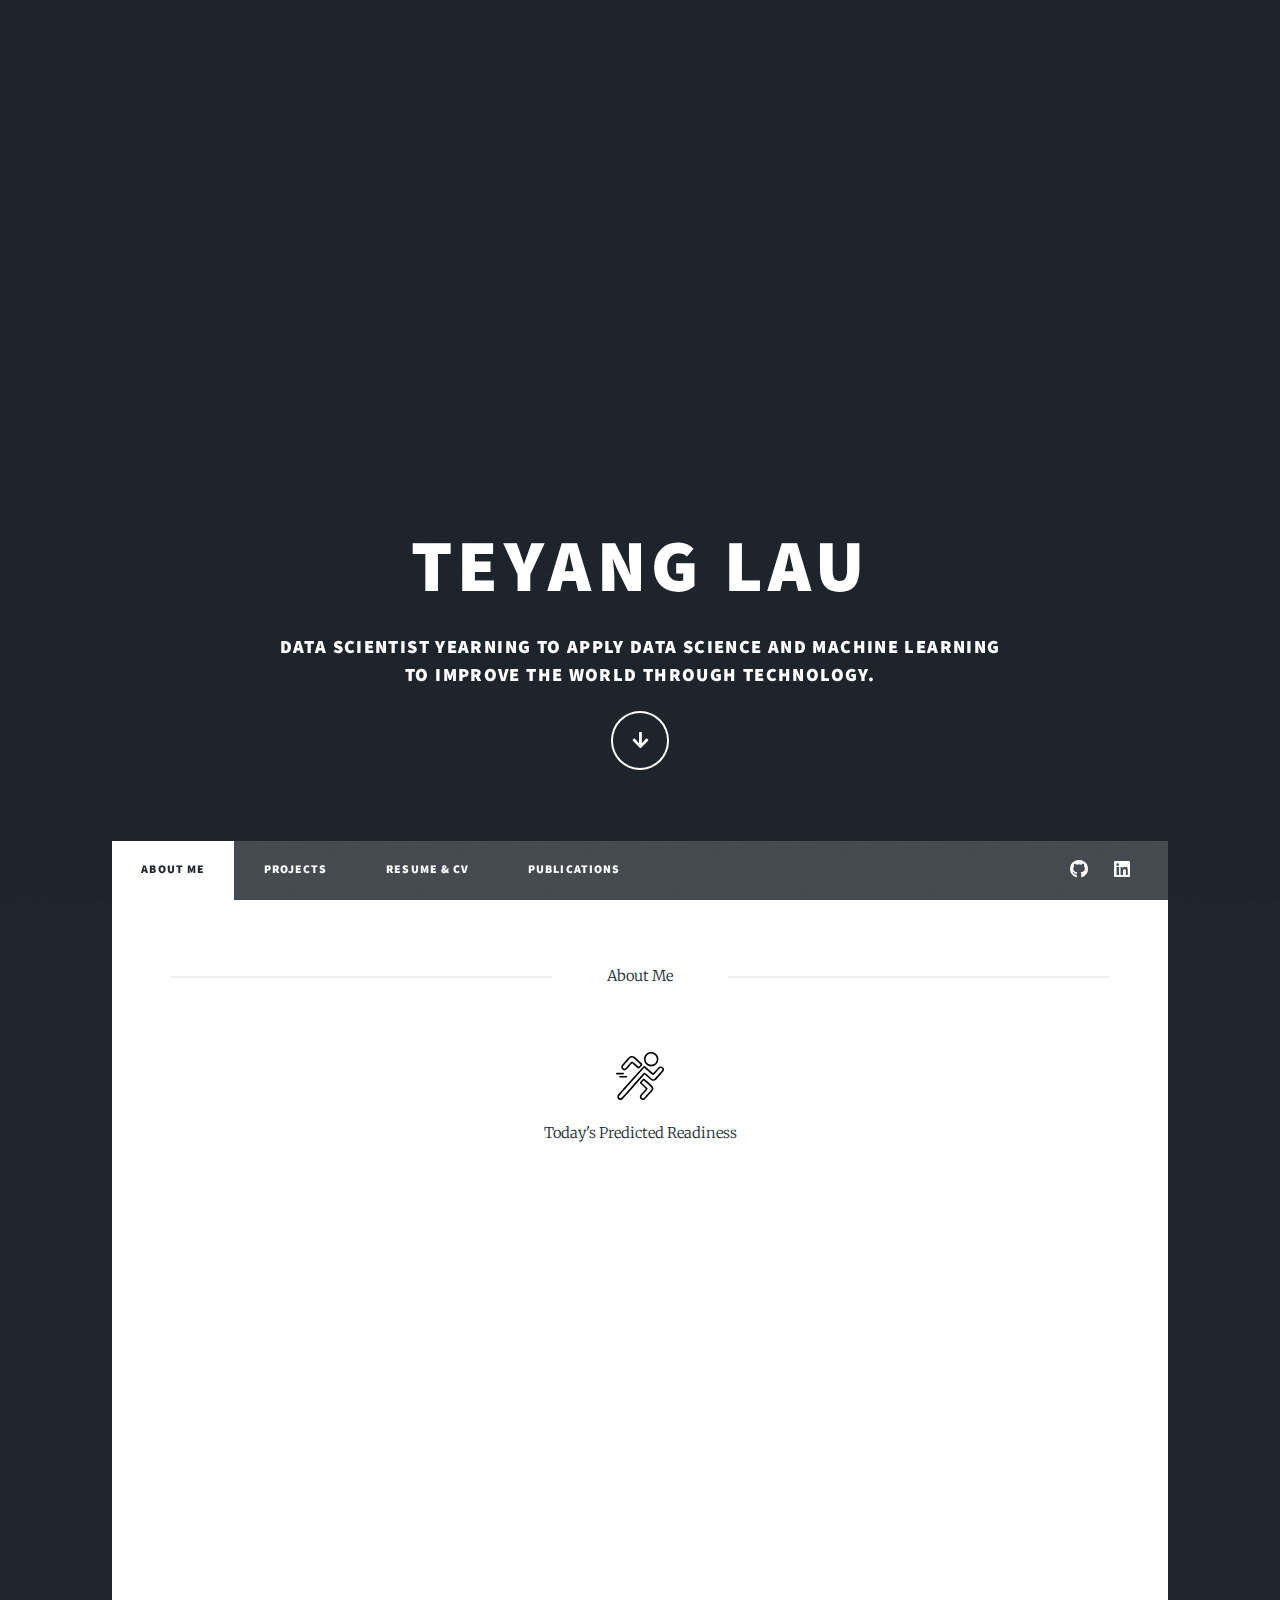
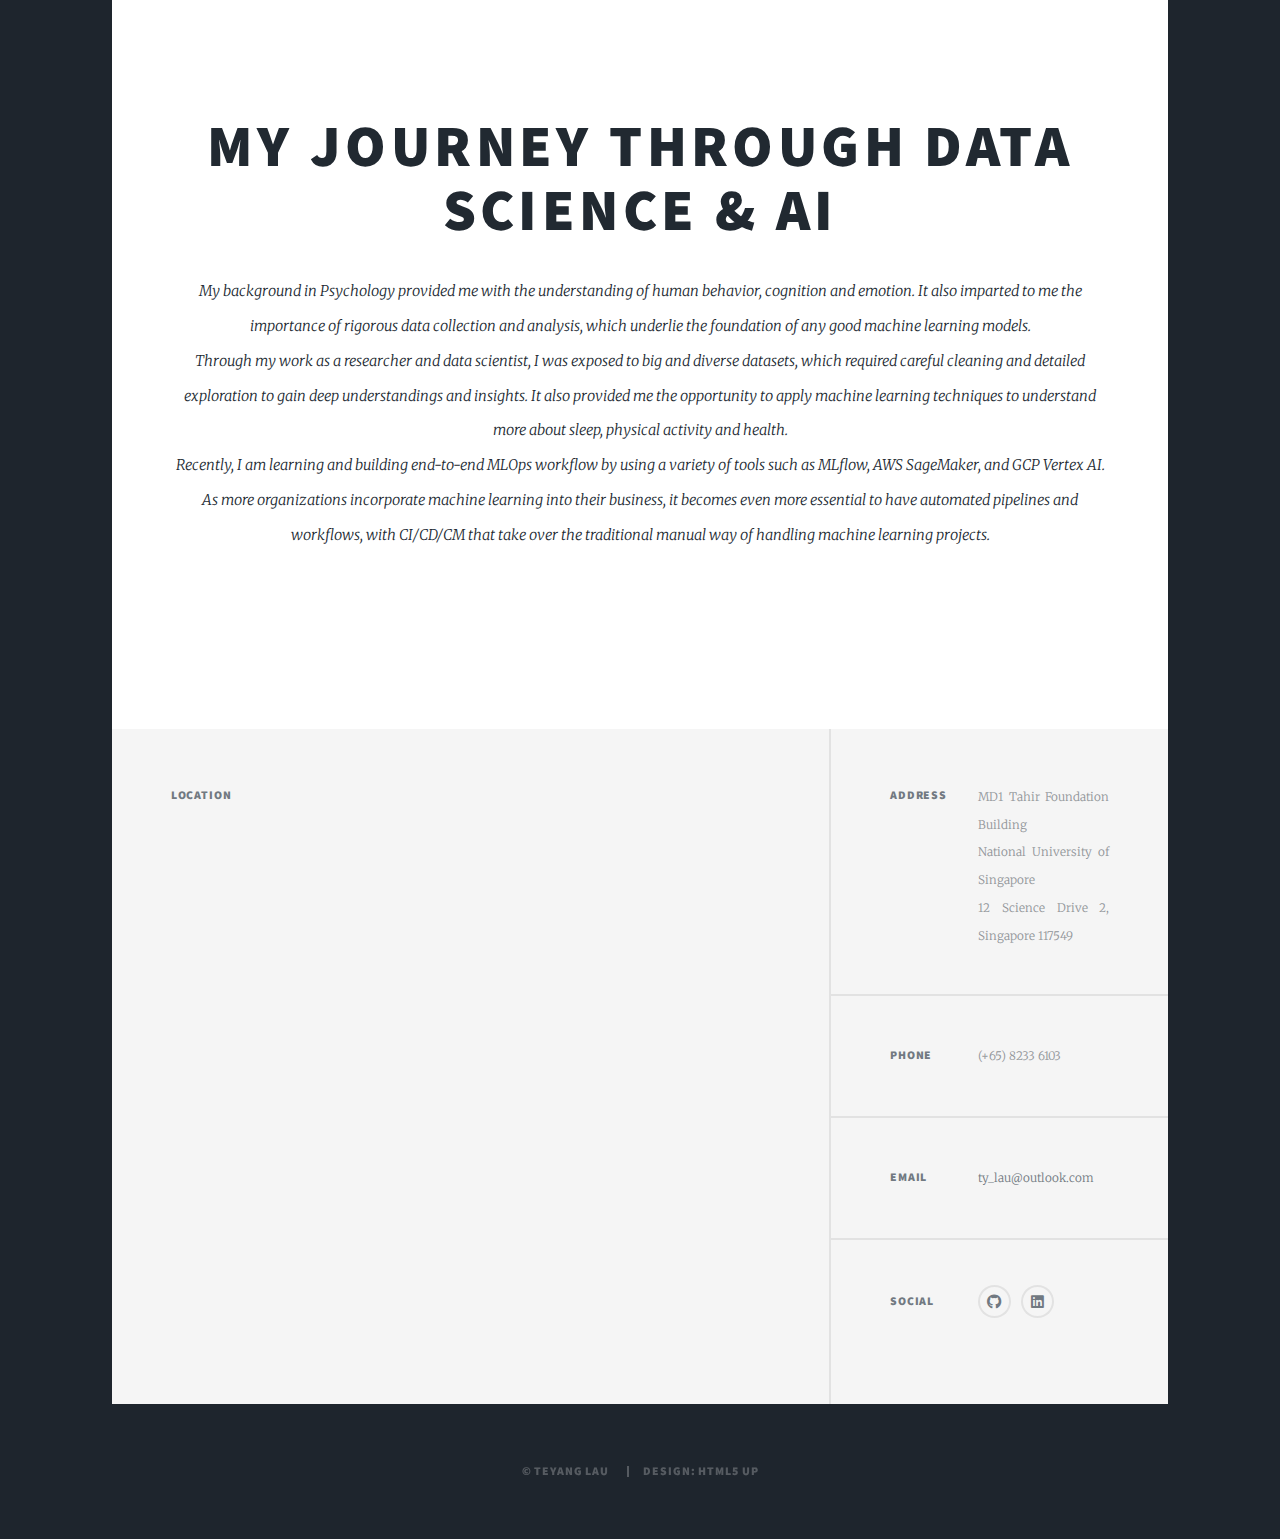
==== commit 3a870474: "modified counter start & added favicon" ====
--- a/index.html
+++ b/index.html
@@ -10,10 +10,17 @@
 	<title>TeYang Lau Portfolio</title>
 	<meta charset="utf-8" />
 	<meta name="viewport" content="width=device-width, initial-scale=1, user-scalable=no" />
-	<link rel="stylesheet" href="assets/css/main.css" />
+	<link rel="stylesheet" href="static/css/main.css" />
 	<noscript>
-		<link rel="stylesheet" href="assets/css/noscript.css" />
+		<link rel="stylesheet" href="static/css/noscript.css" />
 	</noscript>
+	<link rel="apple-touch-icon" sizes="180x180" href="static/favicon/apple-touch-icon.png">
+	<link rel="icon" type="image/png" sizes="32x32" href="static/favicon/favicon-32x32.png">
+	<link rel="icon" type="image/png" sizes="16x16" href="static/favicon/favicon-16x16.png">
+	<link rel="manifest" href="static/favicon/site.webmanifest">
+	<link rel="mask-icon" href="static/favicon/safari-pinned-tab.svg" color="#5bbad5">
+	<meta name="msapplication-TileColor" content="#da532c">
+	<meta name="theme-color" content="#ffffff">
 </head>
 
 <body class="is-preload">
@@ -60,7 +67,7 @@
 				<header class="major">
 					<span class="date">About Me</span>
 					<div class="counter-container">
-						<img class="custom-icon" src="./images/speed.svg" alt="Custom Icon">
+						<img class="custom-icon" src="../static/images/speed.svg" alt="Custom Icon">
 						</svg><br>
 						<span>Today's Predicted Readiness</span>
 						<div class="counter"></div>
@@ -107,32 +114,52 @@
 					<script>
 						const counters = document.querySelectorAll(".counter");
 
+						const startCounterWhenVisible = (entries, observer) => {
+							entries.forEach((entry) => {
+								if (entry.isIntersecting) {
+									const counter = entry.target;
+									const target = counter.getAttribute("data-target");
+									counter.innerText = "0";
+
+									const updateCounter = (target) => {
+										const count = +counter.innerText;
+										const increment = target / 200;
+										if (count < target) {
+											counter.innerText = `${Math.ceil(count + increment)}`;
+											setTimeout(() => updateCounter(target), 50);
+										} else {
+											counter.innerText = target;
+										}
+									};
+
+									fetch('https://storage.googleapis.com/oura-flask2/oura_processed/readiness.csv')
+										.then(response => response.text())
+										.then(data => {
+											const rows = data.split('\n');
+											const firstValue = rows[0].split(',')[0];
+											const firstNumber = parseInt(firstValue, 10);
+											counter.setAttribute('data-target', firstNumber);
+											updateCounter(firstNumber);
+										})
+										.catch(error => {
+											console.error(error);
+										});
+
+									observer.unobserve(counter);
+								}
+							});
+						};
+
+						const options = {
+							root: null,
+							rootMargin: "0px",
+							threshold: 0.1
+						};
+
+						const observer = new IntersectionObserver(startCounterWhenVisible, options);
+
 						counters.forEach((counter) => {
-							counter.innerText = "0";
-							const updateCounter = (target) => {
-								const count = +counter.innerText;
-								const increment = target / 200;
-								if (count < target) {
-									counter.innerText = `${Math.ceil(count + increment)}`;
-									setTimeout(() => updateCounter(target), 50);
-								} else {
-									counter.innerText = target;
-								}
-							};
-
-							fetch('https://storage.googleapis.com/oura-flask2/oura_processed/readiness.csv')
-								.then(response => response.text())
-								.then(data => {
-									const rows = data.split('\n');
-									const firstValue = rows[0].split(',')[0];
-									const firstNumber = parseInt(firstValue, 10);
-
-									counter.setAttribute('data-target', firstNumber);
-									updateCounter(firstNumber);
-								})
-								.catch(error => {
-									console.error(error);
-								});
+							observer.observe(counter);
 						});
 					</script>
 
@@ -147,8 +174,8 @@
 					<!-- Featured Post -->
 
 					<header class="major">
-						<a href="#" class="image main"><img src="images/TeYannn.gif" alt="" /></a>
-						<h2>My Journey Through Data Science</h2>
+						<a href="#" class="image main"><img src="static/images/TeYannn.com.gif" alt="" /></a>
+						<h2>My Journey Through Data Science & AI</h2>
 						<p>My background in Psychology provided me with the understanding of human behavior,
 							cognition and
 							emotion.
@@ -173,7 +200,7 @@
 							that take over the traditional manual way of handling machine learning projects.
 						</p>
 						</ul>
-						<a href="#" class="image main"><img src="images/NST.jpg" alt="" /></a>
+						<a href="#" class="image main"><img src="static/images/NST.jpg" alt="" /></a>
 			</article>
 
 
@@ -226,13 +253,13 @@
 	</div>
 
 	<!-- Scripts -->
-	<script src="assets/js/jquery.min.js"></script>
-	<script src="assets/js/jquery.scrollex.min.js"></script>
-	<script src="assets/js/jquery.scrolly.min.js"></script>
-	<script src="assets/js/browser.min.js"></script>
-	<script src="assets/js/breakpoints.min.js"></script>
-	<script src="assets/js/util.js"></script>
-	<script src="assets/js/main.js"></script>
+	<script src="static/js/jquery.min.js"></script>
+	<script src="static/js/jquery.scrollex.min.js"></script>
+	<script src="static/js/jquery.scrolly.min.js"></script>
+	<script src="static/js/browser.min.js"></script>
+	<script src="static/js/breakpoints.min.js"></script>
+	<script src="static/js/util.js"></script>
+	<script src="static/js/main.js"></script>
 
 </body>
 
--- a/static/css/main.css
+++ b/static/css/main.css
@@ -0,0 +1,4861 @@
+@import url(fontawesome-all.min.css);
+@import url("https://fonts.googleapis.com/css?family=Merriweather:300,700,300italic,700italic|Source+Sans+Pro:900");
+
+/*
+	Massively by HTML5 UP
+	html5up.net | @ajlkn
+	Free for personal and commercial use under the CCA 3.0 license (html5up.net/license)
+*/
+
+html,
+body,
+div,
+span,
+applet,
+object,
+iframe,
+h1,
+h2,
+h3,
+h4,
+h5,
+h6,
+p,
+blockquote,
+pre,
+a,
+abbr,
+acronym,
+address,
+big,
+cite,
+code,
+del,
+dfn,
+em,
+img,
+ins,
+kbd,
+q,
+s,
+samp,
+small,
+strike,
+strong,
+sub,
+sup,
+tt,
+var,
+b,
+u,
+i,
+center,
+dl,
+dt,
+dd,
+ol,
+ul,
+li,
+fieldset,
+form,
+label,
+legend,
+table,
+caption,
+tbody,
+tfoot,
+thead,
+tr,
+th,
+td,
+article,
+aside,
+canvas,
+details,
+embed,
+figure,
+figcaption,
+footer,
+header,
+hgroup,
+menu,
+nav,
+output,
+ruby,
+section,
+summary,
+time,
+mark,
+audio,
+video {
+	margin: 0;
+	padding: 0;
+	border: 0;
+	font-size: 100%;
+	font: inherit;
+	vertical-align: baseline;
+}
+
+article,
+aside,
+details,
+figcaption,
+figure,
+footer,
+header,
+hgroup,
+menu,
+nav,
+section {
+	display: block;
+}
+
+body {
+	line-height: 1;
+}
+
+ol,
+ul {
+	list-style: none;
+}
+
+blockquote,
+q {
+	quotes: none;
+}
+
+blockquote:before,
+blockquote:after,
+q:before,
+q:after {
+	content: '';
+	content: none;
+}
+
+table {
+	border-collapse: collapse;
+	border-spacing: 0;
+}
+
+body {
+	-webkit-text-size-adjust: none;
+}
+
+mark {
+	background-color: transparent;
+	color: inherit;
+}
+
+input::-moz-focus-inner {
+	border: 0;
+	padding: 0;
+}
+
+input,
+select,
+textarea {
+	-moz-appearance: none;
+	-webkit-appearance: none;
+	-ms-appearance: none;
+	appearance: none;
+}
+
+/* Basic */
+
+@-ms-viewport {
+	width: device-width;
+}
+
+body {
+	-ms-overflow-style: scrollbar;
+}
+
+@media screen and (max-width: 480px) {
+
+	html,
+	body {
+		min-width: 320px;
+	}
+
+}
+
+html {
+	box-sizing: border-box;
+}
+
+*,
+*:before,
+*:after {
+	box-sizing: inherit;
+}
+
+body {
+	background-color: #1e252d;
+}
+
+body.is-preload *,
+body.is-preload *:before,
+body.is-preload *:after {
+	-moz-animation: none !important;
+	-webkit-animation: none !important;
+	-ms-animation: none !important;
+	animation: none !important;
+	-moz-transition: none !important;
+	-webkit-transition: none !important;
+	-ms-transition: none !important;
+	transition: none !important;
+}
+
+/* Type */
+
+html {
+	font-size: 16pt;
+}
+
+@media screen and (max-width: 1680px) {
+
+	html {
+		font-size: 12pt;
+	}
+
+}
+
+@media screen and (max-width: 1280px) {
+
+	html {
+		font-size: 11pt;
+	}
+
+}
+
+@media screen and (max-width: 360px) {
+
+	html {
+		font-size: 10pt;
+	}
+
+}
+
+body {
+	color: #212931;
+}
+
+body,
+input,
+select,
+textarea {
+	font-family: "Merriweather", Georgia, serif;
+	font-weight: 300;
+	font-size: 1rem;
+	line-height: 2.375;
+}
+
+a {
+	-moz-transition: color 0.2s ease-in-out, background-color 0.2s ease-in-out, border-color 0.2s ease-in-out, box-shadow 0.2s ease-in-out;
+	-webkit-transition: color 0.2s ease-in-out, background-color 0.2s ease-in-out, border-color 0.2s ease-in-out, box-shadow 0.2s ease-in-out;
+	-ms-transition: color 0.2s ease-in-out, background-color 0.2s ease-in-out, border-color 0.2s ease-in-out, box-shadow 0.2s ease-in-out;
+	transition: color 0.2s ease-in-out, background-color 0.2s ease-in-out, border-color 0.2s ease-in-out, box-shadow 0.2s ease-in-out;
+	text-decoration: none;
+}
+
+a:hover {
+	border-bottom-color: transparent;
+}
+
+strong,
+b {
+	font-weight: 600;
+}
+
+em,
+i {
+	font-style: italic;
+}
+
+p {
+	text-align: justify;
+	margin: 0 0 2rem 0;
+}
+
+h1,
+h2,
+h3,
+h4,
+h5,
+h6 {
+	font-family: "Source Sans Pro", Helvetica, sans-serif;
+	font-weight: 900;
+	line-height: 1.5;
+	letter-spacing: 0.075em;
+	text-transform: uppercase;
+	margin: 0 0 1rem 0;
+}
+
+h1 a,
+h2 a,
+h3 a,
+h4 a,
+h5 a,
+h6 a {
+	border-bottom: 0;
+	color: inherit;
+	text-decoration: none;
+}
+
+h1 {
+	font-size: 4rem;
+	line-height: 1.1;
+	margin: 0 0 2rem 0;
+}
+
+h2 {
+	font-size: 1.75rem;
+	line-height: 1.3;
+	margin: 0 0 1.5rem 0;
+}
+
+h3 {
+	font-size: 1.25rem;
+	margin: 0 0 1.5rem 0;
+}
+
+h4 {
+	font-size: 1rem;
+}
+
+h5 {
+	font-size: 0.9rem;
+}
+
+h6 {
+	font-size: 0.8rem;
+}
+
+sub {
+	font-size: 0.8rem;
+	position: relative;
+	top: 0.5rem;
+}
+
+sup {
+	font-size: 0.8rem;
+	position: relative;
+	top: -0.5rem;
+}
+
+blockquote {
+	border-left: solid 4px;
+	font-style: italic;
+	margin: 0 0 2rem 0;
+	padding: 0.5rem 0 0.5rem 2rem;
+}
+
+code {
+	border: solid 2px;
+	font-family: "Courier New", monospace;
+	font-size: 0.9rem;
+	margin: 0 0.25rem;
+	padding: 0.25rem 0.65rem;
+}
+
+pre {
+	-webkit-overflow-scrolling: touch;
+	font-family: "Courier New", monospace;
+	font-size: 0.9rem;
+	margin: 0 0 2rem 0;
+}
+
+pre code {
+	display: block;
+	line-height: 1.75;
+	padding: 1rem 1.5rem;
+	overflow-x: auto;
+}
+
+hr {
+	border: 0;
+	border-bottom: solid 2px;
+	margin: 3rem 0;
+}
+
+hr.major {
+	margin: 5rem 0;
+}
+
+.align-left {
+	text-align: left;
+}
+
+.align-center {
+	text-align: center;
+}
+
+.align-right {
+	text-align: right;
+}
+
+input,
+select,
+textarea {
+	color: #212931;
+}
+
+a {
+	color: #212931;
+	border-bottom-color: rgba(33, 41, 49, 0.5);
+}
+
+a:hover {
+	border-bottom-color: transparent;
+	color: #18bfef !important;
+}
+
+strong,
+b {
+	color: #212931;
+}
+
+h1,
+h2,
+h3,
+h4,
+h5,
+h6 {
+	color: #212931;
+}
+
+blockquote {
+	border-left-color: #eeeeee;
+}
+
+code {
+	background: rgba(220, 220, 220, 0.25);
+	border-color: #eeeeee;
+}
+
+hr {
+	border-bottom-color: #eeeeee;
+}
+
+/* Row */
+
+.row {
+	display: flex;
+	flex-wrap: wrap;
+	box-sizing: border-box;
+	align-items: stretch;
+}
+
+.row>* {
+	box-sizing: border-box;
+}
+
+.row.gtr-uniform>*> :last-child {
+	margin-bottom: 0;
+}
+
+.row.aln-left {
+	justify-content: flex-start;
+}
+
+.row.aln-center {
+	justify-content: center;
+}
+
+.row.aln-right {
+	justify-content: flex-end;
+}
+
+.row.aln-top {
+	align-items: flex-start;
+}
+
+.row.aln-middle {
+	align-items: center;
+}
+
+.row.aln-bottom {
+	align-items: flex-end;
+}
+
+.row>.imp {
+	order: -1;
+}
+
+.row>.col-1 {
+	width: 8.33333%;
+}
+
+.row>.off-1 {
+	margin-left: 8.33333%;
+}
+
+.row>.col-2 {
+	width: 16.66667%;
+}
+
+.row>.off-2 {
+	margin-left: 16.66667%;
+}
+
+.row>.col-3 {
+	width: 25%;
+}
+
+.row>.off-3 {
+	margin-left: 25%;
+}
+
+.row>.col-4 {
+	width: 33.33333%;
+}
+
+.row>.off-4 {
+	margin-left: 33.33333%;
+}
+
+.row>.col-5 {
+	width: 41.66667%;
+}
+
+.row>.off-5 {
+	margin-left: 41.66667%;
+}
+
+.row>.col-6 {
+	width: 50%;
+}
+
+.row>.off-6 {
+	margin-left: 50%;
+}
+
+.row>.col-7 {
+	width: 58.33333%;
+}
+
+.row>.off-7 {
+	margin-left: 58.33333%;
+}
+
+.row>.col-8 {
+	width: 66.66667%;
+}
+
+.row>.off-8 {
+	margin-left: 66.66667%;
+}
+
+.row>.col-9 {
+	width: 75%;
+}
+
+.row>.off-9 {
+	margin-left: 75%;
+}
+
+.row>.col-10 {
+	width: 83.33333%;
+}
+
+.row>.off-10 {
+	margin-left: 83.33333%;
+}
+
+.row>.col-11 {
+	width: 91.66667%;
+}
+
+.row>.off-11 {
+	margin-left: 91.66667%;
+}
+
+.row>.col-12 {
+	width: 100%;
+}
+
+.row>.off-12 {
+	margin-left: 100%;
+}
+
+.row.gtr-0 {
+	margin-top: 0;
+	margin-left: 0rem;
+}
+
+.row.gtr-0>* {
+	padding: 0 0 0 0rem;
+}
+
+.row.gtr-0.gtr-uniform {
+	margin-top: 0rem;
+}
+
+.row.gtr-0.gtr-uniform>* {
+	padding-top: 0rem;
+}
+
+.row.gtr-25 {
+	margin-top: 0;
+	margin-left: -0.375rem;
+}
+
+.row.gtr-25>* {
+	padding: 0 0 0 0.375rem;
+}
+
+.row.gtr-25.gtr-uniform {
+	margin-top: -0.375rem;
+}
+
+.row.gtr-25.gtr-uniform>* {
+	padding-top: 0.375rem;
+}
+
+.row.gtr-50 {
+	margin-top: 0;
+	margin-left: -0.75rem;
+}
+
+.row.gtr-50>* {
+	padding: 0 0 0 0.75rem;
+}
+
+.row.gtr-50.gtr-uniform {
+	margin-top: -0.75rem;
+}
+
+.row.gtr-50.gtr-uniform>* {
+	padding-top: 0.75rem;
+}
+
+.row {
+	margin-top: 0;
+	margin-left: -1.5rem;
+}
+
+.row>* {
+	padding: 0 0 0 1.5rem;
+}
+
+.row.gtr-uniform {
+	margin-top: -1.5rem;
+}
+
+.row.gtr-uniform>* {
+	padding-top: 1.5rem;
+}
+
+.row.gtr-150 {
+	margin-top: 0;
+	margin-left: -2.25rem;
+}
+
+.row.gtr-150>* {
+	padding: 0 0 0 2.25rem;
+}
+
+.row.gtr-150.gtr-uniform {
+	margin-top: -2.25rem;
+}
+
+.row.gtr-150.gtr-uniform>* {
+	padding-top: 2.25rem;
+}
+
+.row.gtr-200 {
+	margin-top: 0;
+	margin-left: -3rem;
+}
+
+.row.gtr-200>* {
+	padding: 0 0 0 3rem;
+}
+
+.row.gtr-200.gtr-uniform {
+	margin-top: -3rem;
+}
+
+.row.gtr-200.gtr-uniform>* {
+	padding-top: 3rem;
+}
+
+@media screen and (max-width: 1680px) {
+
+	.row {
+		display: flex;
+		flex-wrap: wrap;
+		box-sizing: border-box;
+		align-items: stretch;
+	}
+
+	.row>* {
+		box-sizing: border-box;
+	}
+
+	.row.gtr-uniform>*> :last-child {
+		margin-bottom: 0;
+	}
+
+	.row.aln-left {
+		justify-content: flex-start;
+	}
+
+	.row.aln-center {
+		justify-content: center;
+	}
+
+	.row.aln-right {
+		justify-content: flex-end;
+	}
+
+	.row.aln-top {
+		align-items: flex-start;
+	}
+
+	.row.aln-middle {
+		align-items: center;
+	}
+
+	.row.aln-bottom {
+		align-items: flex-end;
+	}
+
+	.row>.imp-xlarge {
+		order: -1;
+	}
+
+	.row>.col-1-xlarge {
+		width: 8.33333%;
+	}
+
+	.row>.off-1-xlarge {
+		margin-left: 8.33333%;
+	}
+
+	.row>.col-2-xlarge {
+		width: 16.66667%;
+	}
+
+	.row>.off-2-xlarge {
+		margin-left: 16.66667%;
+	}
+
+	.row>.col-3-xlarge {
+		width: 25%;
+	}
+
+	.row>.off-3-xlarge {
+		margin-left: 25%;
+	}
+
+	.row>.col-4-xlarge {
+		width: 33.33333%;
+	}
+
+	.row>.off-4-xlarge {
+		margin-left: 33.33333%;
+	}
+
+	.row>.col-5-xlarge {
+		width: 41.66667%;
+	}
+
+	.row>.off-5-xlarge {
+		margin-left: 41.66667%;
+	}
+
+	.row>.col-6-xlarge {
+		width: 50%;
+	}
+
+	.row>.off-6-xlarge {
+		margin-left: 50%;
+	}
+
+	.row>.col-7-xlarge {
+		width: 58.33333%;
+	}
+
+	.row>.off-7-xlarge {
+		margin-left: 58.33333%;
+	}
+
+	.row>.col-8-xlarge {
+		width: 66.66667%;
+	}
+
+	.row>.off-8-xlarge {
+		margin-left: 66.66667%;
+	}
+
+	.row>.col-9-xlarge {
+		width: 75%;
+	}
+
+	.row>.off-9-xlarge {
+		margin-left: 75%;
+	}
+
+	.row>.col-10-xlarge {
+		width: 83.33333%;
+	}
+
+	.row>.off-10-xlarge {
+		margin-left: 83.33333%;
+	}
+
+	.row>.col-11-xlarge {
+		width: 91.66667%;
+	}
+
+	.row>.off-11-xlarge {
+		margin-left: 91.66667%;
+	}
+
+	.row>.col-12-xlarge {
+		width: 100%;
+	}
+
+	.row>.off-12-xlarge {
+		margin-left: 100%;
+	}
+
+	.row.gtr-0 {
+		margin-top: 0;
+		margin-left: 0rem;
+	}
+
+	.row.gtr-0>* {
+		padding: 0 0 0 0rem;
+	}
+
+	.row.gtr-0.gtr-uniform {
+		margin-top: 0rem;
+	}
+
+	.row.gtr-0.gtr-uniform>* {
+		padding-top: 0rem;
+	}
+
+	.row.gtr-25 {
+		margin-top: 0;
+		margin-left: -0.375rem;
+	}
+
+	.row.gtr-25>* {
+		padding: 0 0 0 0.375rem;
+	}
+
+	.row.gtr-25.gtr-uniform {
+		margin-top: -0.375rem;
+	}
+
+	.row.gtr-25.gtr-uniform>* {
+		padding-top: 0.375rem;
+	}
+
+	.row.gtr-50 {
+		margin-top: 0;
+		margin-left: -0.75rem;
+	}
+
+	.row.gtr-50>* {
+		padding: 0 0 0 0.75rem;
+	}
+
+	.row.gtr-50.gtr-uniform {
+		margin-top: -0.75rem;
+	}
+
+	.row.gtr-50.gtr-uniform>* {
+		padding-top: 0.75rem;
+	}
+
+	.row {
+		margin-top: 0;
+		margin-left: -1.5rem;
+	}
+
+	.row>* {
+		padding: 0 0 0 1.5rem;
+	}
+
+	.row.gtr-uniform {
+		margin-top: -1.5rem;
+	}
+
+	.row.gtr-uniform>* {
+		padding-top: 1.5rem;
+	}
+
+	.row.gtr-150 {
+		margin-top: 0;
+		margin-left: -2.25rem;
+	}
+
+	.row.gtr-150>* {
+		padding: 0 0 0 2.25rem;
+	}
+
+	.row.gtr-150.gtr-uniform {
+		margin-top: -2.25rem;
+	}
+
+	.row.gtr-150.gtr-uniform>* {
+		padding-top: 2.25rem;
+	}
+
+	.row.gtr-200 {
+		margin-top: 0;
+		margin-left: -3rem;
+	}
+
+	.row.gtr-200>* {
+		padding: 0 0 0 3rem;
+	}
+
+	.row.gtr-200.gtr-uniform {
+		margin-top: -3rem;
+	}
+
+	.row.gtr-200.gtr-uniform>* {
+		padding-top: 3rem;
+	}
+
+}
+
+@media screen and (max-width: 1280px) {
+
+	.row {
+		display: flex;
+		flex-wrap: wrap;
+		box-sizing: border-box;
+		align-items: stretch;
+	}
+
+	.row>* {
+		box-sizing: border-box;
+	}
+
+	.row.gtr-uniform>*> :last-child {
+		margin-bottom: 0;
+	}
+
+	.row.aln-left {
+		justify-content: flex-start;
+	}
+
+	.row.aln-center {
+		justify-content: center;
+	}
+
+	.row.aln-right {
+		justify-content: flex-end;
+	}
+
+	.row.aln-top {
+		align-items: flex-start;
+	}
+
+	.row.aln-middle {
+		align-items: center;
+	}
+
+	.row.aln-bottom {
+		align-items: flex-end;
+	}
+
+	.row>.imp-large {
+		order: -1;
+	}
+
+	.row>.col-1-large {
+		width: 8.33333%;
+	}
+
+	.row>.off-1-large {
+		margin-left: 8.33333%;
+	}
+
+	.row>.col-2-large {
+		width: 16.66667%;
+	}
+
+	.row>.off-2-large {
+		margin-left: 16.66667%;
+	}
+
+	.row>.col-3-large {
+		width: 25%;
+	}
+
+	.row>.off-3-large {
+		margin-left: 25%;
+	}
+
+	.row>.col-4-large {
+		width: 33.33333%;
+	}
+
+	.row>.off-4-large {
+		margin-left: 33.33333%;
+	}
+
+	.row>.col-5-large {
+		width: 41.66667%;
+	}
+
+	.row>.off-5-large {
+		margin-left: 41.66667%;
+	}
+
+	.row>.col-6-large {
+		width: 50%;
+	}
+
+	.row>.off-6-large {
+		margin-left: 50%;
+	}
+
+	.row>.col-7-large {
+		width: 58.33333%;
+	}
+
+	.row>.off-7-large {
+		margin-left: 58.33333%;
+	}
+
+	.row>.col-8-large {
+		width: 66.66667%;
+	}
+
+	.row>.off-8-large {
+		margin-left: 66.66667%;
+	}
+
+	.row>.col-9-large {
+		width: 75%;
+	}
+
+	.row>.off-9-large {
+		margin-left: 75%;
+	}
+
+	.row>.col-10-large {
+		width: 83.33333%;
+	}
+
+	.row>.off-10-large {
+		margin-left: 83.33333%;
+	}
+
+	.row>.col-11-large {
+		width: 91.66667%;
+	}
+
+	.row>.off-11-large {
+		margin-left: 91.66667%;
+	}
+
+	.row>.col-12-large {
+		width: 100%;
+	}
+
+	.row>.off-12-large {
+		margin-left: 100%;
+	}
+
+	.row.gtr-0 {
+		margin-top: 0;
+		margin-left: 0rem;
+	}
+
+	.row.gtr-0>* {
+		padding: 0 0 0 0rem;
+	}
+
+	.row.gtr-0.gtr-uniform {
+		margin-top: 0rem;
+	}
+
+	.row.gtr-0.gtr-uniform>* {
+		padding-top: 0rem;
+	}
+
+	.row.gtr-25 {
+		margin-top: 0;
+		margin-left: -0.375rem;
+	}
+
+	.row.gtr-25>* {
+		padding: 0 0 0 0.375rem;
+	}
+
+	.row.gtr-25.gtr-uniform {
+		margin-top: -0.375rem;
+	}
+
+	.row.gtr-25.gtr-uniform>* {
+		padding-top: 0.375rem;
+	}
+
+	.row.gtr-50 {
+		margin-top: 0;
+		margin-left: -0.75rem;
+	}
+
+	.row.gtr-50>* {
+		padding: 0 0 0 0.75rem;
+	}
+
+	.row.gtr-50.gtr-uniform {
+		margin-top: -0.75rem;
+	}
+
+	.row.gtr-50.gtr-uniform>* {
+		padding-top: 0.75rem;
+	}
+
+	.row {
+		margin-top: 0;
+		margin-left: -1.5rem;
+	}
+
+	.row>* {
+		padding: 0 0 0 1.5rem;
+	}
+
+	.row.gtr-uniform {
+		margin-top: -1.5rem;
+	}
+
+	.row.gtr-uniform>* {
+		padding-top: 1.5rem;
+	}
+
+	.row.gtr-150 {
+		margin-top: 0;
+		margin-left: -2.25rem;
+	}
+
+	.row.gtr-150>* {
+		padding: 0 0 0 2.25rem;
+	}
+
+	.row.gtr-150.gtr-uniform {
+		margin-top: -2.25rem;
+	}
+
+	.row.gtr-150.gtr-uniform>* {
+		padding-top: 2.25rem;
+	}
+
+	.row.gtr-200 {
+		margin-top: 0;
+		margin-left: -3rem;
+	}
+
+	.row.gtr-200>* {
+		padding: 0 0 0 3rem;
+	}
+
+	.row.gtr-200.gtr-uniform {
+		margin-top: -3rem;
+	}
+
+	.row.gtr-200.gtr-uniform>* {
+		padding-top: 3rem;
+	}
+
+}
+
+@media screen and (max-width: 980px) {
+
+	.row {
+		display: flex;
+		flex-wrap: wrap;
+		box-sizing: border-box;
+		align-items: stretch;
+	}
+
+	.row>* {
+		box-sizing: border-box;
+	}
+
+	.row.gtr-uniform>*> :last-child {
+		margin-bottom: 0;
+	}
+
+	.row.aln-left {
+		justify-content: flex-start;
+	}
+
+	.row.aln-center {
+		justify-content: center;
+	}
+
+	.row.aln-right {
+		justify-content: flex-end;
+	}
+
+	.row.aln-top {
+		align-items: flex-start;
+	}
+
+	.row.aln-middle {
+		align-items: center;
+	}
+
+	.row.aln-bottom {
+		align-items: flex-end;
+	}
+
+	.row>.imp-medium {
+		order: -1;
+	}
+
+	.row>.col-1-medium {
+		width: 8.33333%;
+	}
+
+	.row>.off-1-medium {
+		margin-left: 8.33333%;
+	}
+
+	.row>.col-2-medium {
+		width: 16.66667%;
+	}
+
+	.row>.off-2-medium {
+		margin-left: 16.66667%;
+	}
+
+	.row>.col-3-medium {
+		width: 25%;
+	}
+
+	.row>.off-3-medium {
+		margin-left: 25%;
+	}
+
+	.row>.col-4-medium {
+		width: 33.33333%;
+	}
+
+	.row>.off-4-medium {
+		margin-left: 33.33333%;
+	}
+
+	.row>.col-5-medium {
+		width: 41.66667%;
+	}
+
+	.row>.off-5-medium {
+		margin-left: 41.66667%;
+	}
+
+	.row>.col-6-medium {
+		width: 50%;
+	}
+
+	.row>.off-6-medium {
+		margin-left: 50%;
+	}
+
+	.row>.col-7-medium {
+		width: 58.33333%;
+	}
+
+	.row>.off-7-medium {
+		margin-left: 58.33333%;
+	}
+
+	.row>.col-8-medium {
+		width: 66.66667%;
+	}
+
+	.row>.off-8-medium {
+		margin-left: 66.66667%;
+	}
+
+	.row>.col-9-medium {
+		width: 75%;
+	}
+
+	.row>.off-9-medium {
+		margin-left: 75%;
+	}
+
+	.row>.col-10-medium {
+		width: 83.33333%;
+	}
+
+	.row>.off-10-medium {
+		margin-left: 83.33333%;
+	}
+
+	.row>.col-11-medium {
+		width: 91.66667%;
+	}
+
+	.row>.off-11-medium {
+		margin-left: 91.66667%;
+	}
+
+	.row>.col-12-medium {
+		width: 100%;
+	}
+
+	.row>.off-12-medium {
+		margin-left: 100%;
+	}
+
+	.row.gtr-0 {
+		margin-top: 0;
+		margin-left: 0rem;
+	}
+
+	.row.gtr-0>* {
+		padding: 0 0 0 0rem;
+	}
+
+	.row.gtr-0.gtr-uniform {
+		margin-top: 0rem;
+	}
+
+	.row.gtr-0.gtr-uniform>* {
+		padding-top: 0rem;
+	}
+
+	.row.gtr-25 {
+		margin-top: 0;
+		margin-left: -0.375rem;
+	}
+
+	.row.gtr-25>* {
+		padding: 0 0 0 0.375rem;
+	}
+
+	.row.gtr-25.gtr-uniform {
+		margin-top: -0.375rem;
+	}
+
+	.row.gtr-25.gtr-uniform>* {
+		padding-top: 0.375rem;
+	}
+
+	.row.gtr-50 {
+		margin-top: 0;
+		margin-left: -0.75rem;
+	}
+
+	.row.gtr-50>* {
+		padding: 0 0 0 0.75rem;
+	}
+
+	.row.gtr-50.gtr-uniform {
+		margin-top: -0.75rem;
+	}
+
+	.row.gtr-50.gtr-uniform>* {
+		padding-top: 0.75rem;
+	}
+
+	.row {
+		margin-top: 0;
+		margin-left: -1.5rem;
+	}
+
+	.row>* {
+		padding: 0 0 0 1.5rem;
+	}
+
+	.row.gtr-uniform {
+		margin-top: -1.5rem;
+	}
+
+	.row.gtr-uniform>* {
+		padding-top: 1.5rem;
+	}
+
+	.row.gtr-150 {
+		margin-top: 0;
+		margin-left: -2.25rem;
+	}
+
+	.row.gtr-150>* {
+		padding: 0 0 0 2.25rem;
+	}
+
+	.row.gtr-150.gtr-uniform {
+		margin-top: -2.25rem;
+	}
+
+	.row.gtr-150.gtr-uniform>* {
+		padding-top: 2.25rem;
+	}
+
+	.row.gtr-200 {
+		margin-top: 0;
+		margin-left: -3rem;
+	}
+
+	.row.gtr-200>* {
+		padding: 0 0 0 3rem;
+	}
+
+	.row.gtr-200.gtr-uniform {
+		margin-top: -3rem;
+	}
+
+	.row.gtr-200.gtr-uniform>* {
+		padding-top: 3rem;
+	}
+
+}
+
+@media screen and (max-width: 736px) {
+
+	.row {
+		display: flex;
+		flex-wrap: wrap;
+		box-sizing: border-box;
+		align-items: stretch;
+	}
+
+	.row>* {
+		box-sizing: border-box;
+	}
+
+	.row.gtr-uniform>*> :last-child {
+		margin-bottom: 0;
+	}
+
+	.row.aln-left {
+		justify-content: flex-start;
+	}
+
+	.row.aln-center {
+		justify-content: center;
+	}
+
+	.row.aln-right {
+		justify-content: flex-end;
+	}
+
+	.row.aln-top {
+		align-items: flex-start;
+	}
+
+	.row.aln-middle {
+		align-items: center;
+	}
+
+	.row.aln-bottom {
+		align-items: flex-end;
+	}
+
+	.row>.imp-small {
+		order: -1;
+	}
+
+	.row>.col-1-small {
+		width: 8.33333%;
+	}
+
+	.row>.off-1-small {
+		margin-left: 8.33333%;
+	}
+
+	.row>.col-2-small {
+		width: 16.66667%;
+	}
+
+	.row>.off-2-small {
+		margin-left: 16.66667%;
+	}
+
+	.row>.col-3-small {
+		width: 25%;
+	}
+
+	.row>.off-3-small {
+		margin-left: 25%;
+	}
+
+	.row>.col-4-small {
+		width: 33.33333%;
+	}
+
+	.row>.off-4-small {
+		margin-left: 33.33333%;
+	}
+
+	.row>.col-5-small {
+		width: 41.66667%;
+	}
+
+	.row>.off-5-small {
+		margin-left: 41.66667%;
+	}
+
+	.row>.col-6-small {
+		width: 50%;
+	}
+
+	.row>.off-6-small {
+		margin-left: 50%;
+	}
+
+	.row>.col-7-small {
+		width: 58.33333%;
+	}
+
+	.row>.off-7-small {
+		margin-left: 58.33333%;
+	}
+
+	.row>.col-8-small {
+		width: 66.66667%;
+	}
+
+	.row>.off-8-small {
+		margin-left: 66.66667%;
+	}
+
+	.row>.col-9-small {
+		width: 75%;
+	}
+
+	.row>.off-9-small {
+		margin-left: 75%;
+	}
+
+	.row>.col-10-small {
+		width: 83.33333%;
+	}
+
+	.row>.off-10-small {
+		margin-left: 83.33333%;
+	}
+
+	.row>.col-11-small {
+		width: 91.66667%;
+	}
+
+	.row>.off-11-small {
+		margin-left: 91.66667%;
+	}
+
+	.row>.col-12-small {
+		width: 100%;
+	}
+
+	.row>.off-12-small {
+		margin-left: 100%;
+	}
+
+	.row.gtr-0 {
+		margin-top: 0;
+		margin-left: 0rem;
+	}
+
+	.row.gtr-0>* {
+		padding: 0 0 0 0rem;
+	}
+
+	.row.gtr-0.gtr-uniform {
+		margin-top: 0rem;
+	}
+
+	.row.gtr-0.gtr-uniform>* {
+		padding-top: 0rem;
+	}
+
+	.row.gtr-25 {
+		margin-top: 0;
+		margin-left: -0.375rem;
+	}
+
+	.row.gtr-25>* {
+		padding: 0 0 0 0.375rem;
+	}
+
+	.row.gtr-25.gtr-uniform {
+		margin-top: -0.375rem;
+	}
+
+	.row.gtr-25.gtr-uniform>* {
+		padding-top: 0.375rem;
+	}
+
+	.row.gtr-50 {
+		margin-top: 0;
+		margin-left: -0.75rem;
+	}
+
+	.row.gtr-50>* {
+		padding: 0 0 0 0.75rem;
+	}
+
+	.row.gtr-50.gtr-uniform {
+		margin-top: -0.75rem;
+	}
+
+	.row.gtr-50.gtr-uniform>* {
+		padding-top: 0.75rem;
+	}
+
+	.row {
+		margin-top: 0;
+		margin-left: -1.5rem;
+	}
+
+	.row>* {
+		padding: 0 0 0 1.5rem;
+	}
+
+	.row.gtr-uniform {
+		margin-top: -1.5rem;
+	}
+
+	.row.gtr-uniform>* {
+		padding-top: 1.5rem;
+	}
+
+	.row.gtr-150 {
+		margin-top: 0;
+		margin-left: -2.25rem;
+	}
+
+	.row.gtr-150>* {
+		padding: 0 0 0 2.25rem;
+	}
+
+	.row.gtr-150.gtr-uniform {
+		margin-top: -2.25rem;
+	}
+
+	.row.gtr-150.gtr-uniform>* {
+		padding-top: 2.25rem;
+	}
+
+	.row.gtr-200 {
+		margin-top: 0;
+		margin-left: -3rem;
+	}
+
+	.row.gtr-200>* {
+		padding: 0 0 0 3rem;
+	}
+
+	.row.gtr-200.gtr-uniform {
+		margin-top: -3rem;
+	}
+
+	.row.gtr-200.gtr-uniform>* {
+		padding-top: 3rem;
+	}
+
+}
+
+@media screen and (max-width: 480px) {
+
+	.row {
+		display: flex;
+		flex-wrap: wrap;
+		box-sizing: border-box;
+		align-items: stretch;
+	}
+
+	.row>* {
+		box-sizing: border-box;
+	}
+
+	.row.gtr-uniform>*> :last-child {
+		margin-bottom: 0;
+	}
+
+	.row.aln-left {
+		justify-content: flex-start;
+	}
+
+	.row.aln-center {
+		justify-content: center;
+	}
+
+	.row.aln-right {
+		justify-content: flex-end;
+	}
+
+	.row.aln-top {
+		align-items: flex-start;
+	}
+
+	.row.aln-middle {
+		align-items: center;
+	}
+
+	.row.aln-bottom {
+		align-items: flex-end;
+	}
+
+	.row>.imp-xsmall {
+		order: -1;
+	}
+
+	.row>.col-1-xsmall {
+		width: 8.33333%;
+	}
+
+	.row>.off-1-xsmall {
+		margin-left: 8.33333%;
+	}
+
+	.row>.col-2-xsmall {
+		width: 16.66667%;
+	}
+
+	.row>.off-2-xsmall {
+		margin-left: 16.66667%;
+	}
+
+	.row>.col-3-xsmall {
+		width: 25%;
+	}
+
+	.row>.off-3-xsmall {
+		margin-left: 25%;
+	}
+
+	.row>.col-4-xsmall {
+		width: 33.33333%;
+	}
+
+	.row>.off-4-xsmall {
+		margin-left: 33.33333%;
+	}
+
+	.row>.col-5-xsmall {
+		width: 41.66667%;
+	}
+
+	.row>.off-5-xsmall {
+		margin-left: 41.66667%;
+	}
+
+	.row>.col-6-xsmall {
+		width: 50%;
+	}
+
+	.row>.off-6-xsmall {
+		margin-left: 50%;
+	}
+
+	.row>.col-7-xsmall {
+		width: 58.33333%;
+	}
+
+	.row>.off-7-xsmall {
+		margin-left: 58.33333%;
+	}
+
+	.row>.col-8-xsmall {
+		width: 66.66667%;
+	}
+
+	.row>.off-8-xsmall {
+		margin-left: 66.66667%;
+	}
+
+	.row>.col-9-xsmall {
+		width: 75%;
+	}
+
+	.row>.off-9-xsmall {
+		margin-left: 75%;
+	}
+
+	.row>.col-10-xsmall {
+		width: 83.33333%;
+	}
+
+	.row>.off-10-xsmall {
+		margin-left: 83.33333%;
+	}
+
+	.row>.col-11-xsmall {
+		width: 91.66667%;
+	}
+
+	.row>.off-11-xsmall {
+		margin-left: 91.66667%;
+	}
+
+	.row>.col-12-xsmall {
+		width: 100%;
+	}
+
+	.row>.off-12-xsmall {
+		margin-left: 100%;
+	}
+
+	.row.gtr-0 {
+		margin-top: 0;
+		margin-left: 0rem;
+	}
+
+	.row.gtr-0>* {
+		padding: 0 0 0 0rem;
+	}
+
+	.row.gtr-0.gtr-uniform {
+		margin-top: 0rem;
+	}
+
+	.row.gtr-0.gtr-uniform>* {
+		padding-top: 0rem;
+	}
+
+	.row.gtr-25 {
+		margin-top: 0;
+		margin-left: -0.375rem;
+	}
+
+	.row.gtr-25>* {
+		padding: 0 0 0 0.375rem;
+	}
+
+	.row.gtr-25.gtr-uniform {
+		margin-top: -0.375rem;
+	}
+
+	.row.gtr-25.gtr-uniform>* {
+		padding-top: 0.375rem;
+	}
+
+	.row.gtr-50 {
+		margin-top: 0;
+		margin-left: -0.75rem;
+	}
+
+	.row.gtr-50>* {
+		padding: 0 0 0 0.75rem;
+	}
+
+	.row.gtr-50.gtr-uniform {
+		margin-top: -0.75rem;
+	}
+
+	.row.gtr-50.gtr-uniform>* {
+		padding-top: 0.75rem;
+	}
+
+	.row {
+		margin-top: 0;
+		margin-left: -1.5rem;
+	}
+
+	.row>* {
+		padding: 0 0 0 1.5rem;
+	}
+
+	.row.gtr-uniform {
+		margin-top: -1.5rem;
+	}
+
+	.row.gtr-uniform>* {
+		padding-top: 1.5rem;
+	}
+
+	.row.gtr-150 {
+		margin-top: 0;
+		margin-left: -2.25rem;
+	}
+
+	.row.gtr-150>* {
+		padding: 0 0 0 2.25rem;
+	}
+
+	.row.gtr-150.gtr-uniform {
+		margin-top: -2.25rem;
+	}
+
+	.row.gtr-150.gtr-uniform>* {
+		padding-top: 2.25rem;
+	}
+
+	.row.gtr-200 {
+		margin-top: 0;
+		margin-left: -3rem;
+	}
+
+	.row.gtr-200>* {
+		padding: 0 0 0 3rem;
+	}
+
+	.row.gtr-200.gtr-uniform {
+		margin-top: -3rem;
+	}
+
+	.row.gtr-200.gtr-uniform>* {
+		padding-top: 3rem;
+	}
+
+}
+
+@media screen and (max-width: 360px) {
+
+	.row {
+		display: flex;
+		flex-wrap: wrap;
+		box-sizing: border-box;
+		align-items: stretch;
+	}
+
+	.row>* {
+		box-sizing: border-box;
+	}
+
+	.row.gtr-uniform>*> :last-child {
+		margin-bottom: 0;
+	}
+
+	.row.aln-left {
+		justify-content: flex-start;
+	}
+
+	.row.aln-center {
+		justify-content: center;
+	}
+
+	.row.aln-right {
+		justify-content: flex-end;
+	}
+
+	.row.aln-top {
+		align-items: flex-start;
+	}
+
+	.row.aln-middle {
+		align-items: center;
+	}
+
+	.row.aln-bottom {
+		align-items: flex-end;
+	}
+
+	.row>.imp-xxsmall {
+		order: -1;
+	}
+
+	.row>.col-1-xxsmall {
+		width: 8.33333%;
+	}
+
+	.row>.off-1-xxsmall {
+		margin-left: 8.33333%;
+	}
+
+	.row>.col-2-xxsmall {
+		width: 16.66667%;
+	}
+
+	.row>.off-2-xxsmall {
+		margin-left: 16.66667%;
+	}
+
+	.row>.col-3-xxsmall {
+		width: 25%;
+	}
+
+	.row>.off-3-xxsmall {
+		margin-left: 25%;
+	}
+
+	.row>.col-4-xxsmall {
+		width: 33.33333%;
+	}
+
+	.row>.off-4-xxsmall {
+		margin-left: 33.33333%;
+	}
+
+	.row>.col-5-xxsmall {
+		width: 41.66667%;
+	}
+
+	.row>.off-5-xxsmall {
+		margin-left: 41.66667%;
+	}
+
+	.row>.col-6-xxsmall {
+		width: 50%;
+	}
+
+	.row>.off-6-xxsmall {
+		margin-left: 50%;
+	}
+
+	.row>.col-7-xxsmall {
+		width: 58.33333%;
+	}
+
+	.row>.off-7-xxsmall {
+		margin-left: 58.33333%;
+	}
+
+	.row>.col-8-xxsmall {
+		width: 66.66667%;
+	}
+
+	.row>.off-8-xxsmall {
+		margin-left: 66.66667%;
+	}
+
+	.row>.col-9-xxsmall {
+		width: 75%;
+	}
+
+	.row>.off-9-xxsmall {
+		margin-left: 75%;
+	}
+
+	.row>.col-10-xxsmall {
+		width: 83.33333%;
+	}
+
+	.row>.off-10-xxsmall {
+		margin-left: 83.33333%;
+	}
+
+	.row>.col-11-xxsmall {
+		width: 91.66667%;
+	}
+
+	.row>.off-11-xxsmall {
+		margin-left: 91.66667%;
+	}
+
+	.row>.col-12-xxsmall {
+		width: 100%;
+	}
+
+	.row>.off-12-xxsmall {
+		margin-left: 100%;
+	}
+
+	.row.gtr-0 {
+		margin-top: 0;
+		margin-left: 0rem;
+	}
+
+	.row.gtr-0>* {
+		padding: 0 0 0 0rem;
+	}
+
+	.row.gtr-0.gtr-uniform {
+		margin-top: 0rem;
+	}
+
+	.row.gtr-0.gtr-uniform>* {
+		padding-top: 0rem;
+	}
+
+	.row.gtr-25 {
+		margin-top: 0;
+		margin-left: -0.375rem;
+	}
+
+	.row.gtr-25>* {
+		padding: 0 0 0 0.375rem;
+	}
+
+	.row.gtr-25.gtr-uniform {
+		margin-top: -0.375rem;
+	}
+
+	.row.gtr-25.gtr-uniform>* {
+		padding-top: 0.375rem;
+	}
+
+	.row.gtr-50 {
+		margin-top: 0;
+		margin-left: -0.75rem;
+	}
+
+	.row.gtr-50>* {
+		padding: 0 0 0 0.75rem;
+	}
+
+	.row.gtr-50.gtr-uniform {
+		margin-top: -0.75rem;
+	}
+
+	.row.gtr-50.gtr-uniform>* {
+		padding-top: 0.75rem;
+	}
+
+	.row {
+		margin-top: 0;
+		margin-left: -1.5rem;
+	}
+
+	.row>* {
+		padding: 0 0 0 1.5rem;
+	}
+
+	.row.gtr-uniform {
+		margin-top: -1.5rem;
+	}
+
+	.row.gtr-uniform>* {
+		padding-top: 1.5rem;
+	}
+
+	.row.gtr-150 {
+		margin-top: 0;
+		margin-left: -2.25rem;
+	}
+
+	.row.gtr-150>* {
+		padding: 0 0 0 2.25rem;
+	}
+
+	.row.gtr-150.gtr-uniform {
+		margin-top: -2.25rem;
+	}
+
+	.row.gtr-150.gtr-uniform>* {
+		padding-top: 2.25rem;
+	}
+
+	.row.gtr-200 {
+		margin-top: 0;
+		margin-left: -3rem;
+	}
+
+	.row.gtr-200>* {
+		padding: 0 0 0 3rem;
+	}
+
+	.row.gtr-200.gtr-uniform {
+		margin-top: -3rem;
+	}
+
+	.row.gtr-200.gtr-uniform>* {
+		padding-top: 3rem;
+	}
+
+}
+
+/* Box */
+
+.box {
+	border: solid 2px;
+	margin-bottom: 2rem;
+	padding: 1.5rem;
+}
+
+.box> :last-child,
+.box> :last-child> :last-child,
+.box> :last-child> :last-child> :last-child {
+	margin-bottom: 0;
+}
+
+.box.alt {
+	border: 0;
+	border-radius: 0;
+	padding: 0;
+}
+
+.box {
+	border-color: #eeeeee;
+}
+
+/* Button */
+
+input[type="submit"],
+input[type="reset"],
+input[type="button"],
+button,
+.button {
+	-moz-appearance: none;
+	-webkit-appearance: none;
+	-ms-appearance: none;
+	appearance: none;
+	-moz-transition: background-color 0.2s ease-in-out, box-shadow 0.2s ease-in-out, color 0.2s ease-in-out;
+	-webkit-transition: background-color 0.2s ease-in-out, box-shadow 0.2s ease-in-out, color 0.2s ease-in-out;
+	-ms-transition: background-color 0.2s ease-in-out, box-shadow 0.2s ease-in-out, color 0.2s ease-in-out;
+	transition: background-color 0.2s ease-in-out, box-shadow 0.2s ease-in-out, color 0.2s ease-in-out;
+	border: 0;
+	border-radius: 0;
+	cursor: pointer;
+	display: inline-block;
+	font-family: "Source Sans Pro", Helvetica, sans-serif;
+	font-size: 0.8rem;
+	font-weight: 900;
+	letter-spacing: 0.075em;
+	height: 3rem;
+	line-height: 3rem;
+	padding: 0 2rem;
+	text-align: center;
+	text-decoration: none;
+	text-transform: uppercase;
+	white-space: nowrap;
+}
+
+input[type="submit"].icon:before,
+input[type="reset"].icon:before,
+input[type="button"].icon:before,
+button.icon:before,
+.button.icon:before {
+	margin-right: 0.5rem;
+}
+
+input[type="submit"].icon.solo,
+input[type="reset"].icon.solo,
+input[type="button"].icon.solo,
+button.icon.solo,
+.button.icon.solo {
+	position: relative;
+	width: 4rem;
+	height: 4rem;
+	line-height: 4rem;
+	border-radius: 4rem;
+	text-indent: 4rem;
+	overflow: hidden;
+	padding: 0;
+	white-space: nowrap;
+}
+
+input[type="submit"].icon.solo:before,
+input[type="reset"].icon.solo:before,
+input[type="button"].icon.solo:before,
+button.icon.solo:before,
+.button.icon.solo:before {
+	position: absolute;
+	display: block;
+	top: 0;
+	left: 0;
+	width: inherit;
+	height: inherit;
+	line-height: inherit;
+	font-size: 1.25rem;
+	margin-right: 0;
+	text-align: center;
+	text-indent: 0;
+}
+
+input[type="submit"].fit,
+input[type="reset"].fit,
+input[type="button"].fit,
+button.fit,
+.button.fit {
+	width: 100%;
+}
+
+input[type="submit"].small,
+input[type="reset"].small,
+input[type="button"].small,
+button.small,
+.button.small {
+	font-size: 0.7rem;
+	height: 2.5rem;
+	line-height: 2.5rem;
+	padding: 0 1.5rem;
+}
+
+input[type="submit"].large,
+input[type="reset"].large,
+input[type="button"].large,
+button.large,
+.button.large {
+	font-size: 0.9rem;
+	height: 3.5rem;
+	line-height: 3.5rem;
+	padding: 0 2.75rem;
+}
+
+@media screen and (max-width: 980px) {
+
+	input[type="submit"],
+	input[type="reset"],
+	input[type="button"],
+	button,
+	.button {
+		font-size: 0.9rem;
+		height: 3.25rem;
+		line-height: 3.25rem;
+	}
+
+	input[type="submit"].large,
+	input[type="reset"].large,
+	input[type="button"].large,
+	button.large,
+	.button.large {
+		font-size: 1rem;
+		height: 3.75rem;
+		line-height: 3.75rem;
+	}
+
+}
+
+input[type="submit"].disabled,
+input[type="submit"]:disabled,
+input[type="reset"].disabled,
+input[type="reset"]:disabled,
+input[type="button"].disabled,
+input[type="button"]:disabled,
+button.disabled,
+button:disabled,
+.button.disabled,
+.button:disabled {
+	pointer-events: none;
+	opacity: 0.25;
+}
+
+input[type="submit"],
+input[type="reset"],
+input[type="button"],
+button,
+.button {
+	background-color: transparent;
+	box-shadow: inset 0 0 0 2px #212931;
+	color: #212931 !important;
+}
+
+input[type="submit"]:hover,
+input[type="reset"]:hover,
+input[type="button"]:hover,
+button:hover,
+.button:hover {
+	box-shadow: inset 0 0 0 2px #18bfef;
+	color: #18bfef !important;
+}
+
+input[type="submit"].primary,
+input[type="reset"].primary,
+input[type="button"].primary,
+button.primary,
+.button.primary {
+	background-color: #212931;
+	box-shadow: none;
+	color: #ffffff !important;
+}
+
+input[type="submit"].primary:hover,
+input[type="reset"].primary:hover,
+input[type="button"].primary:hover,
+button.primary:hover,
+.button.primary:hover {
+	background-color: #18bfef;
+}
+
+/* Form */
+
+form {
+	margin: 0 0 2rem 0;
+}
+
+form> :last-child {
+	margin-bottom: 0;
+}
+
+form>.fields {
+	display: -moz-flex;
+	display: -webkit-flex;
+	display: -ms-flex;
+	display: flex;
+	-moz-flex-wrap: wrap;
+	-webkit-flex-wrap: wrap;
+	-ms-flex-wrap: wrap;
+	flex-wrap: wrap;
+	width: calc(100% + 3rem);
+	margin: -1.5rem 0 2rem -1.5rem;
+}
+
+form>.fields>.field {
+	-moz-flex-grow: 0;
+	-webkit-flex-grow: 0;
+	-ms-flex-grow: 0;
+	flex-grow: 0;
+	-moz-flex-shrink: 0;
+	-webkit-flex-shrink: 0;
+	-ms-flex-shrink: 0;
+	flex-shrink: 0;
+	padding: 1.5rem 0 0 1.5rem;
+	width: calc(100% - 1.5rem);
+}
+
+form>.fields>.field.half {
+	width: calc(50% - 0.75rem);
+}
+
+form>.fields>.field.third {
+	width: calc(100%/3 - 0.5rem);
+}
+
+form>.fields>.field.quarter {
+	width: calc(25% - 0.375rem);
+}
+
+@media screen and (max-width: 480px) {
+
+	form>.fields {
+		width: calc(100% + 3rem);
+		margin: -1.5rem 0 2rem -1.5rem;
+	}
+
+	form>.fields>.field {
+		padding: 1.5rem 0 0 1.5rem;
+		width: calc(100% - 1.5rem);
+	}
+
+	form>.fields>.field.half {
+		width: calc(100% - 1.5rem);
+	}
+
+	form>.fields>.field.third {
+		width: calc(100% - 1.5rem);
+	}
+
+	form>.fields>.field.quarter {
+		width: calc(100% - 1.5rem);
+	}
+
+}
+
+label {
+	display: block;
+	font-family: "Source Sans Pro", Helvetica, sans-serif;
+	font-weight: 900;
+	line-height: 1.5;
+	letter-spacing: 0.075em;
+	font-size: 0.8rem;
+	text-transform: uppercase;
+	margin: 0 0 0.75rem 0;
+}
+
+@media screen and (max-width: 980px) {
+
+	label {
+		font-size: 0.9rem;
+	}
+
+}
+
+input[type="text"],
+input[type="password"],
+input[type="email"],
+select,
+textarea {
+	-moz-appearance: none;
+	-webkit-appearance: none;
+	-ms-appearance: none;
+	appearance: none;
+	background: transparent;
+	border-radius: 0;
+	border: solid 2px;
+	color: inherit;
+	display: block;
+	outline: 0;
+	padding: 0 1rem;
+	text-decoration: none;
+	width: 100%;
+}
+
+input[type="text"]:invalid,
+input[type="password"]:invalid,
+input[type="email"]:invalid,
+select:invalid,
+textarea:invalid {
+	box-shadow: none;
+}
+
+select {
+	background-size: 1.25rem;
+	background-repeat: no-repeat;
+	background-position: calc(100% - 1rem) center;
+	height: 3rem;
+	padding-right: 3rem;
+	text-overflow: ellipsis;
+}
+
+select:focus::-ms-value {
+	background-color: transparent;
+}
+
+select::-ms-expand {
+	display: none;
+}
+
+input[type="text"],
+input[type="password"],
+input[type="email"],
+select {
+	height: 3rem;
+}
+
+textarea {
+	padding: 0.75rem 1rem;
+}
+
+input[type="checkbox"],
+input[type="radio"] {
+	-moz-appearance: none;
+	-webkit-appearance: none;
+	-ms-appearance: none;
+	appearance: none;
+	display: block;
+	float: left;
+	margin-right: -2rem;
+	opacity: 0;
+	width: 1rem;
+	z-index: -1;
+}
+
+input[type="checkbox"]+label,
+input[type="radio"]+label {
+	text-decoration: none;
+	cursor: pointer;
+	display: inline-block;
+	font-size: 1rem;
+	letter-spacing: 0;
+	font-family: "Merriweather", Georgia, serif;
+	text-transform: none;
+	font-weight: 300;
+	padding-left: 2.8rem;
+	padding-right: 1rem;
+	position: relative;
+}
+
+input[type="checkbox"]+label:before,
+input[type="radio"]+label:before {
+	-moz-osx-font-smoothing: grayscale;
+	-webkit-font-smoothing: antialiased;
+	display: inline-block;
+	font-style: normal;
+	font-variant: normal;
+	text-rendering: auto;
+	line-height: 1;
+	text-transform: none !important;
+	font-family: 'Font Awesome 5 Free';
+	font-weight: 900;
+}
+
+input[type="checkbox"]+label:before,
+input[type="radio"]+label:before {
+	border-radius: 0;
+	border: solid 2px;
+	content: '';
+	display: inline-block;
+	font-size: 0.8rem;
+	height: 1.8rem;
+	left: 0;
+	line-height: 1.65rem;
+	position: absolute;
+	text-align: center;
+	top: -0.125rem;
+	width: 1.8rem;
+}
+
+input[type="checkbox"]:checked+label:before,
+input[type="radio"]:checked+label:before {
+	content: '\f00c';
+}
+
+input[type="checkbox"]+label:before {
+	border-radius: 0;
+}
+
+input[type="radio"]+label:before {
+	border-radius: 100%;
+}
+
+::-webkit-input-placeholder {
+	opacity: 1.0;
+}
+
+:-moz-placeholder {
+	opacity: 1.0;
+}
+
+::-moz-placeholder {
+	opacity: 1.0;
+}
+
+:-ms-input-placeholder {
+	opacity: 1.0;
+}
+
+label {
+	color: #212931;
+}
+
+input[type="text"],
+input[type="password"],
+input[type="email"],
+select,
+textarea {
+	border-color: #eeeeee;
+}
+
+input[type="text"]:focus,
+input[type="password"]:focus,
+input[type="email"]:focus,
+select:focus,
+textarea:focus {
+	border-color: #18bfef;
+}
+
+select {
+	background-image: url("data:image/svg+xml;charset=utf8,%3Csvg xmlns='http://www.w3.org/2000/svg' width='40' height='40' preserveAspectRatio='none' viewBox='0 0 40 40'%3E%3Cpath d='M9.4,12.3l10.4,10.4l10.4-10.4c0.2-0.2,0.5-0.4,0.9-0.4c0.3,0,0.6,0.1,0.9,0.4l3.3,3.3c0.2,0.2,0.4,0.5,0.4,0.9 c0,0.4-0.1,0.6-0.4,0.9L20.7,31.9c-0.2,0.2-0.5,0.4-0.9,0.4c-0.3,0-0.6-0.1-0.9-0.4L4.3,17.3c-0.2-0.2-0.4-0.5-0.4-0.9 c0-0.4,0.1-0.6,0.4-0.9l3.3-3.3c0.2-0.2,0.5-0.4,0.9-0.4S9.1,12.1,9.4,12.3z' fill='%23eeeeee' /%3E%3C/svg%3E");
+}
+
+select option {
+	background-color: #ffffff;
+	color: #212931;
+}
+
+.select-wrapper:before {
+	color: #eeeeee;
+}
+
+input[type="checkbox"]+label,
+input[type="radio"]+label {
+	color: #212931;
+}
+
+input[type="checkbox"]+label:before,
+input[type="radio"]+label:before {
+	border-color: #eeeeee;
+}
+
+input[type="checkbox"]:checked+label:before,
+input[type="radio"]:checked+label:before {
+	background-color: #212931;
+	border-color: #212931;
+	color: #ffffff;
+}
+
+input[type="checkbox"]:focus+label:before,
+input[type="radio"]:focus+label:before {
+	border-color: #18bfef;
+}
+
+::-webkit-input-placeholder {
+	color: #909498 !important;
+}
+
+:-moz-placeholder {
+	color: #909498 !important;
+}
+
+::-moz-placeholder {
+	color: #909498 !important;
+}
+
+:-ms-input-placeholder {
+	color: #909498 !important;
+}
+
+.formerize-placeholder {
+	color: #909498 !important;
+}
+
+/* Icon */
+
+.icon {
+	text-decoration: none;
+	border-bottom: none;
+	position: relative;
+}
+
+.icon:before {
+	-moz-osx-font-smoothing: grayscale;
+	-webkit-font-smoothing: antialiased;
+	display: inline-block;
+	font-style: normal;
+	font-variant: normal;
+	text-rendering: auto;
+	line-height: 1;
+	text-transform: none !important;
+	font-family: 'Font Awesome 5 Free';
+	font-weight: 400;
+}
+
+.icon>.label {
+	display: none;
+}
+
+.icon:before {
+	line-height: inherit;
+}
+
+.icon.solid:before {
+	font-weight: 900;
+}
+
+.icon.brands:before {
+	font-family: 'Font Awesome 5 Brands';
+}
+
+/* Image */
+
+.image {
+	border: 0;
+	display: inline-block;
+	position: relative;
+}
+
+.image img {
+	display: block;
+}
+
+.image.left,
+.image.right {
+	max-width: 40%;
+}
+
+.image.left img,
+.image.right img {
+	width: 100%;
+}
+
+.image.left {
+	float: left;
+	margin: 0 2rem 2rem 0;
+	top: 0.75rem;
+}
+
+.image.right {
+	float: right;
+	margin: 0 0 2rem 2rem;
+	top: 0.75rem;
+}
+
+.image.fit {
+	display: block;
+	margin: 2.5rem 0;
+	width: 100%;
+}
+
+.image.fit:first-child {
+	margin-top: 0;
+}
+
+.image.fit img {
+	width: 100%;
+}
+
+.image.main {
+	display: block;
+	margin: 4rem 0;
+	width: 100%;
+}
+
+.image.main:first-child {
+	margin-top: 0;
+}
+
+.image.main img {
+	width: 100%;
+}
+
+@media screen and (max-width: 736px) {
+
+	.image.fit {
+		margin: 2rem 0;
+	}
+
+	.image.main {
+		margin: 2rem 0;
+	}
+
+}
+
+a.image {
+	overflow: hidden;
+}
+
+a.image img {
+	-moz-transition: -moz-transform 0.2s ease-out;
+	-webkit-transition: -webkit-transform 0.2s ease-out;
+	-ms-transition: -ms-transform 0.2s ease-out;
+	transition: transform 0.2s ease-out;
+}
+
+a.image:hover img {
+	-moz-transform: scale(1.05);
+	-webkit-transform: scale(1.05);
+	-ms-transform: scale(1.05);
+	transform: scale(1.05);
+}
+
+/* Actions */
+
+ul.actions {
+	display: -moz-flex;
+	display: -webkit-flex;
+	display: -ms-flex;
+	display: flex;
+	cursor: default;
+	list-style: none;
+	margin-left: -1rem;
+	padding-left: 0;
+}
+
+ul.actions li {
+	padding: 0 0 0 1rem;
+	vertical-align: middle;
+}
+
+ul.actions.special {
+	-moz-justify-content: center;
+	-webkit-justify-content: center;
+	-ms-justify-content: center;
+	justify-content: center;
+	width: 100%;
+	margin-left: 0;
+}
+
+ul.actions.special li:first-child {
+	padding-left: 0;
+}
+
+ul.actions.stacked {
+	-moz-flex-direction: column;
+	-webkit-flex-direction: column;
+	-ms-flex-direction: column;
+	flex-direction: column;
+	margin-left: 0;
+}
+
+ul.actions.stacked li {
+	padding: 1.3rem 0 0 0;
+}
+
+ul.actions.stacked li:first-child {
+	padding-top: 0;
+}
+
+ul.actions.fit {
+	width: calc(100% + 1rem);
+}
+
+ul.actions.fit li {
+	-moz-flex-grow: 1;
+	-webkit-flex-grow: 1;
+	-ms-flex-grow: 1;
+	flex-grow: 1;
+	-moz-flex-shrink: 1;
+	-webkit-flex-shrink: 1;
+	-ms-flex-shrink: 1;
+	flex-shrink: 1;
+	width: 100%;
+}
+
+ul.actions.fit li>* {
+	width: 100%;
+}
+
+ul.actions.fit.stacked {
+	width: 100%;
+}
+
+@media screen and (max-width: 480px) {
+
+	ul.actions:not(.fixed) {
+		-moz-flex-direction: column;
+		-webkit-flex-direction: column;
+		-ms-flex-direction: column;
+		flex-direction: column;
+		margin-left: 0;
+		width: 100% !important;
+	}
+
+	ul.actions:not(.fixed) li {
+		-moz-flex-grow: 1;
+		-webkit-flex-grow: 1;
+		-ms-flex-grow: 1;
+		flex-grow: 1;
+		-moz-flex-shrink: 1;
+		-webkit-flex-shrink: 1;
+		-ms-flex-shrink: 1;
+		flex-shrink: 1;
+		padding: 1rem 0 0 0;
+		text-align: center;
+		width: 100%;
+	}
+
+	ul.actions:not(.fixed) li>* {
+		width: 100%;
+	}
+
+	ul.actions:not(.fixed) li:first-child {
+		padding-top: 0;
+	}
+
+	ul.actions:not(.fixed) li input[type="submit"],
+	ul.actions:not(.fixed) li input[type="reset"],
+	ul.actions:not(.fixed) li input[type="button"],
+	ul.actions:not(.fixed) li button,
+	ul.actions:not(.fixed) li .button {
+		width: 100%;
+	}
+
+	ul.actions:not(.fixed) li input[type="submit"].icon:before,
+	ul.actions:not(.fixed) li input[type="reset"].icon:before,
+	ul.actions:not(.fixed) li input[type="button"].icon:before,
+	ul.actions:not(.fixed) li button.icon:before,
+	ul.actions:not(.fixed) li .button.icon:before {
+		margin-left: -0.5rem;
+	}
+
+}
+
+/* Icons */
+
+ul.icons {
+	cursor: default;
+	list-style: none;
+	padding-left: 0;
+}
+
+ul.icons li {
+	display: inline-block;
+	padding: 0 0.5rem 0 0;
+	vertical-align: middle;
+}
+
+ul.icons li:last-child {
+	padding-right: 0;
+}
+
+ul.icons li .icon:before {
+	width: 2.25rem;
+	height: 2.25rem;
+	line-height: 2.25rem;
+	display: inline-block;
+	text-align: center;
+	border-radius: 100%;
+	font-size: 1.25rem;
+}
+
+ul.icons.alt li .icon:before {
+	-moz-transition: color 0.2s ease-in-out, background-color 0.2s ease-in-out, border-color 0.2s ease-in-out, box-shadow 0.2s ease-in-out;
+	-webkit-transition: color 0.2s ease-in-out, background-color 0.2s ease-in-out, border-color 0.2s ease-in-out, box-shadow 0.2s ease-in-out;
+	-ms-transition: color 0.2s ease-in-out, background-color 0.2s ease-in-out, border-color 0.2s ease-in-out, box-shadow 0.2s ease-in-out;
+	transition: color 0.2s ease-in-out, background-color 0.2s ease-in-out, border-color 0.2s ease-in-out, box-shadow 0.2s ease-in-out;
+	font-size: 1rem;
+}
+
+/* List */
+
+ol {
+	list-style: decimal;
+	margin: 0 0 2rem 0;
+	padding-left: 1.25rem;
+}
+
+ol li {
+	padding-left: 0.25rem;
+}
+
+ul {
+	list-style: disc;
+	margin: 0 0 2rem 0;
+	padding-left: 1rem;
+}
+
+ul li {
+	padding-left: 0.5rem;
+}
+
+ul.divided {
+	list-style: none;
+	padding-left: 0;
+}
+
+ul.divided li {
+	border-top: solid 1px;
+	padding: 0.5rem 0;
+}
+
+ul.divided li:first-child {
+	border-top: 0;
+	padding-top: 0;
+}
+
+dl {
+	margin: 0 0 2rem 0;
+}
+
+dl dt {
+	display: block;
+	font-weight: 600;
+	margin: 0 0 1rem 0;
+}
+
+dl dd {
+	margin-left: 2rem;
+}
+
+ul.divided li {
+	border-top-color: #eeeeee;
+}
+
+ul.icons li a.icon:hover:before {
+	color: #18bfef;
+}
+
+ul.icons.alt li .icon:before {
+	box-shadow: inset 0 0 0 2px #eeeeee;
+}
+
+ul.icons.alt li a.icon:hover:before {
+	box-shadow: inset 0 0 0 2px #18bfef;
+}
+
+/* Section/Article */
+
+section.special,
+article.special {
+	text-align: center;
+}
+
+header {
+	cursor: default;
+}
+
+header>.date {
+	display: block;
+	font-size: 0.8rem;
+	height: 1;
+	margin: 0 0 1rem 0;
+	position: relative;
+}
+
+header>p {
+	font-style: italic;
+}
+
+header>h1+p {
+	font-size: 1.1rem;
+	margin-top: -0.5rem;
+	line-height: 2;
+}
+
+header>h2+p {
+	font-size: 1rem;
+	margin-top: -0.75rem;
+}
+
+header>h3+p {
+	font-size: 0.9rem;
+	margin-top: -0.75rem;
+}
+
+header>h4+p {
+	font-size: 0.8rem;
+	margin-top: -0.75rem;
+}
+
+header.major {
+	margin: 0 0 4rem 0;
+	text-align: center;
+}
+
+header.major> :last-child {
+	margin-bottom: 0;
+}
+
+header.major>p {
+	margin-top: 0;
+	text-align: center;
+}
+
+header.major>.date {
+	font-size: 1rem;
+	margin: 0 0 4rem 0;
+}
+
+header.major>.date:before,
+header.major>.date:after {
+	content: '';
+	display: block;
+	position: absolute;
+	top: 50%;
+	width: calc(50% - 6rem);
+	border-top: solid 2px;
+}
+
+header.major>.date:before {
+	left: 0;
+}
+
+header.major>.date:after {
+	right: 0;
+}
+
+@media screen and (max-width: 980px) {
+
+	header br {
+		display: none;
+	}
+
+}
+
+@media screen and (max-width: 736px) {
+
+	header.major {
+		margin: 0 0 2rem 0;
+	}
+
+}
+
+header.major .date:before,
+header.major .date:after {
+	border-top-color: #eeeeee;
+}
+
+/* Table */
+
+.table-wrapper {
+	-webkit-overflow-scrolling: touch;
+	overflow-x: auto;
+}
+
+table {
+	margin: 0 0 2rem 0;
+	width: 100%;
+}
+
+table tbody tr {
+	border: solid 1px;
+	border-left: 0;
+	border-right: 0;
+}
+
+table td {
+	padding: 0.75rem 0.75rem;
+}
+
+table th {
+	font-family: "Source Sans Pro", Helvetica, sans-serif;
+	font-size: 0.8rem;
+	font-weight: 900;
+	letter-spacing: 0.075em;
+	line-height: 1.5;
+	padding: 0 0.75rem 0.75rem 0.75rem;
+	text-align: left;
+	text-transform: uppercase;
+}
+
+@media screen and (max-width: 980px) {
+
+	table th {
+		font-size: 0.9rem;
+	}
+
+}
+
+table thead {
+	border-bottom: solid 2px;
+}
+
+table tfoot {
+	border-top: solid 2px;
+}
+
+table.alt {
+	border-collapse: separate;
+}
+
+table.alt tbody tr td {
+	border: solid 1px;
+	border-left-width: 0;
+	border-top-width: 0;
+}
+
+table.alt tbody tr td:first-child {
+	border-left-width: 1px;
+}
+
+table.alt tbody tr:first-child td {
+	border-top-width: 1px;
+}
+
+table.alt thead {
+	border-bottom: 0;
+}
+
+table.alt tfoot {
+	border-top: 0;
+}
+
+table tbody tr {
+	border-color: #eeeeee;
+}
+
+table tbody tr:nth-child(2n + 1) {
+	background-color: rgba(220, 220, 220, 0.25);
+}
+
+table th {
+	color: #212931;
+}
+
+table thead {
+	border-bottom-color: #eeeeee;
+}
+
+table tfoot {
+	border-top-color: #eeeeee;
+}
+
+table.alt tbody tr td {
+	border-color: #eeeeee;
+}
+
+/* Pagination */
+
+.pagination {
+	display: -moz-inline-flex;
+	display: -webkit-inline-flex;
+	display: -ms-inline-flex;
+	display: inline-flex;
+	-moz-user-select: none;
+	-webkit-user-select: none;
+	-ms-user-select: none;
+	user-select: none;
+	cursor: default;
+	list-style: none;
+	margin: 0 0 2rem 2px;
+	padding: 0;
+}
+
+.pagination a,
+.pagination span {
+	-moz-transition: background-color 0.2s ease-in-out, border-color 0.2s ease-in-out, box-shadow 0.2s ease-in-out, color 0.2s ease-in-out;
+	-webkit-transition: background-color 0.2s ease-in-out, border-color 0.2s ease-in-out, box-shadow 0.2s ease-in-out, color 0.2s ease-in-out;
+	-ms-transition: background-color 0.2s ease-in-out, border-color 0.2s ease-in-out, box-shadow 0.2s ease-in-out, color 0.2s ease-in-out;
+	transition: background-color 0.2s ease-in-out, border-color 0.2s ease-in-out, box-shadow 0.2s ease-in-out, color 0.2s ease-in-out;
+	border: solid 2px;
+	display: inline-block;
+	font-family: "Source Sans Pro", Helvetica, sans-serif;
+	font-size: 0.8rem;
+	font-weight: 900;
+	height: 3rem;
+	letter-spacing: 0.075em;
+	line-height: calc(3rem - 4px);
+	margin-left: -2px;
+	min-width: 3rem;
+	position: relative;
+	text-align: center;
+	text-decoration: none;
+	text-transform: uppercase;
+}
+
+.pagination .next,
+.pagination .previous {
+	text-decoration: none;
+	padding: 0 1.75rem;
+}
+
+.pagination .next:before,
+.pagination .previous:before {
+	-moz-osx-font-smoothing: grayscale;
+	-webkit-font-smoothing: antialiased;
+	display: inline-block;
+	font-style: normal;
+	font-variant: normal;
+	text-rendering: auto;
+	line-height: 1;
+	text-transform: none !important;
+	font-family: 'Font Awesome 5 Free';
+	font-weight: 900;
+}
+
+.pagination .next:before,
+.pagination .previous:before {
+	display: inline-block;
+	color: inherit !important;
+	line-height: inherit;
+}
+
+.pagination .previous:before {
+	content: '\f104';
+	margin-right: 0.9375em;
+}
+
+.pagination .next:before {
+	content: '\f105';
+	float: right;
+	margin-left: 0.9375em;
+}
+
+@media screen and (max-width: 980px) {
+
+	.pagination a,
+	.pagination span {
+		font-size: 0.9rem;
+	}
+
+}
+
+@media screen and (max-width: 480px) {
+
+	.pagination .page,
+	.pagination .extra {
+		display: none;
+	}
+
+}
+
+.pagination a,
+.pagination span {
+	border-color: #eeeeee;
+}
+
+.pagination a {
+	color: #212931 !important;
+}
+
+.pagination a:hover {
+	color: #18bfef !important;
+	border-color: #18bfef;
+	z-index: 1;
+}
+
+.pagination a:hover+a,
+.pagination a:hover+span {
+	border-left-color: #18bfef;
+}
+
+.pagination a.active {
+	background-color: #eeeeee;
+}
+
+.pagination span {
+	color: #eeeeee;
+}
+
+/* Wrapper */
+
+#wrapper {
+	-moz-transition: opacity 0.5s ease;
+	-webkit-transition: opacity 0.5s ease;
+	-ms-transition: opacity 0.5s ease;
+	transition: opacity 0.5s ease;
+	position: relative;
+	z-index: 1;
+	overflow: hidden;
+}
+
+#wrapper>.bg {
+	position: absolute;
+	top: 0;
+	left: 0;
+	width: 100%;
+	height: 100%;
+	background-color: #212931;
+	background-image: url("../images/overlay.png"), linear-gradient(0deg, rgba(0, 0, 0, 0.1), rgba(0, 0, 0, 0.1)), url("../images/background.jpg");
+	background-size: auto, auto, 100% auto;
+	background-position: center, center, top center;
+	background-repeat: repeat, no-repeat, no-repeat;
+	background-attachment: scroll, scroll, scroll;
+	z-index: -1;
+}
+
+#wrapper>.bg.fixed {
+	position: fixed;
+	width: 100vw;
+	height: 100vh;
+}
+
+#wrapper.fade-in:before {
+	pointer-events: none;
+	-moz-transition: opacity 1s ease-in-out;
+	-webkit-transition: opacity 1s ease-in-out;
+	-ms-transition: opacity 1s ease-in-out;
+	transition: opacity 1s ease-in-out;
+	-moz-transition-delay: 0.75s;
+	-webkit-transition-delay: 0.75s;
+	-ms-transition-delay: 0.75s;
+	transition-delay: 0.75s;
+	background: #1e252d;
+	content: '';
+	display: block;
+	height: 100%;
+	left: 0;
+	opacity: 0;
+	position: fixed;
+	top: 0;
+	width: 100%;
+}
+
+body.is-preload #wrapper.fade-in:before {
+	opacity: 1;
+}
+
+@media screen and (orientation: portrait) {
+
+	#wrapper>.bg {
+		background-size: auto, auto, auto 175%;
+	}
+
+}
+
+/* Intro */
+
+#intro {
+	color: #ffffff;
+	padding: 8rem 4rem 6rem 4rem;
+	-moz-align-items: center;
+	-webkit-align-items: center;
+	-ms-align-items: center;
+	align-items: center;
+	display: -moz-flex;
+	display: -webkit-flex;
+	display: -ms-flex;
+	display: flex;
+	-moz-flex-direction: column;
+	-webkit-flex-direction: column;
+	-ms-flex-direction: column;
+	flex-direction: column;
+	-moz-justify-content: -moz-flex-end;
+	-webkit-justify-content: -webkit-flex-end;
+	-ms-justify-content: -ms-flex-end;
+	justify-content: flex-end;
+	-moz-transition: opacity 1s ease, -moz-transform 1s ease;
+	-webkit-transition: opacity 1s ease, -webkit-transform 1s ease;
+	-ms-transition: opacity 1s ease, -ms-transform 1s ease;
+	transition: opacity 1s ease, transform 1s ease;
+	position: relative;
+	cursor: default;
+	text-align: center;
+	z-index: 1;
+	min-height: 100vh;
+}
+
+#intro input,
+#intro select,
+#intro textarea {
+	color: #ffffff;
+}
+
+#intro a {
+	color: #ffffff;
+	border-bottom-color: rgba(255, 255, 255, 0.5);
+}
+
+#intro a:hover {
+	border-bottom-color: transparent;
+	color: #18bfef !important;
+}
+
+#intro strong,
+#intro b {
+	color: #ffffff;
+}
+
+#intro h1,
+#intro h2,
+#intro h3,
+#intro h4,
+#intro h5,
+#intro h6 {
+	color: #ffffff;
+}
+
+#intro blockquote {
+	border-left-color: #ffffff;
+}
+
+#intro code {
+	background: rgba(255, 255, 255, 0.075);
+	border-color: #ffffff;
+}
+
+#intro hr {
+	border-bottom-color: #ffffff;
+}
+
+#intro input[type="submit"],
+#intro input[type="reset"],
+#intro input[type="button"],
+#intro button,
+#intro .button {
+	background-color: transparent;
+	box-shadow: inset 0 0 0 2px #ffffff;
+	color: #ffffff !important;
+}
+
+#intro input[type="submit"]:hover,
+#intro input[type="reset"]:hover,
+#intro input[type="button"]:hover,
+#intro button:hover,
+#intro .button:hover {
+	box-shadow: inset 0 0 0 2px #18bfef;
+	color: #18bfef !important;
+}
+
+#intro input[type="submit"].primary,
+#intro input[type="reset"].primary,
+#intro input[type="button"].primary,
+#intro button.primary,
+#intro .button.primary {
+	background-color: #ffffff;
+	box-shadow: none;
+	color: #1e252d !important;
+}
+
+#intro input[type="submit"].primary:hover,
+#intro input[type="reset"].primary:hover,
+#intro input[type="button"].primary:hover,
+#intro button.primary:hover,
+#intro .button.primary:hover {
+	background-color: #18bfef;
+}
+
+#intro h1 {
+	font-size: 5rem;
+	line-height: 1;
+}
+
+#intro p {
+	font-size: 1.25rem;
+	font-style: italic;
+	margin-top: -0.25rem;
+	text-align: center;
+}
+
+#intro+#header {
+	margin-top: -20rem;
+}
+
+#intro+#header .logo {
+	-moz-transform: translateY(2rem);
+	-webkit-transform: translateY(2rem);
+	-ms-transform: translateY(2rem);
+	transform: translateY(2rem);
+	opacity: 0;
+	visibility: hidden;
+}
+
+#intro.hidden {
+	pointer-events: none;
+	-moz-transform: translateY(2rem);
+	-webkit-transform: translateY(2rem);
+	-ms-transform: translateY(2rem);
+	transform: translateY(2rem);
+	-moz-transition: opacity 0.5s ease, -moz-transform 0.5s ease, visibility 0.5s;
+	-webkit-transition: opacity 0.5s ease, -webkit-transform 0.5s ease, visibility 0.5s;
+	-ms-transition: opacity 0.5s ease, -ms-transform 0.5s ease, visibility 0.5s;
+	transition: opacity 0.5s ease, transform 0.5s ease, visibility 0.5s;
+	opacity: 0;
+	visibility: hidden;
+}
+
+#intro.hidden+#header .logo {
+	-moz-transform: translateY(0);
+	-webkit-transform: translateY(0);
+	-ms-transform: translateY(0);
+	transform: translateY(0);
+	opacity: 1;
+	visibility: visible;
+}
+
+body.is-preload #intro {
+	-moz-transform: translateY(2rem);
+	-webkit-transform: translateY(2rem);
+	-ms-transform: translateY(2rem);
+	transform: translateY(2rem);
+	opacity: 0;
+}
+
+body.is-preload #intro:not(.hidden)+#header+#nav {
+	-moz-transform: translateY(4rem);
+	-webkit-transform: translateY(4rem);
+	-ms-transform: translateY(4rem);
+	transform: translateY(4rem);
+	opacity: 0;
+}
+
+@media screen and (max-width: 980px) {
+
+	#intro {
+		padding: 4rem 4rem 2rem 4rem;
+		min-height: 90vh;
+	}
+
+	#intro p br {
+		display: none;
+	}
+
+	#intro+#header {
+		margin-top: -14rem;
+	}
+
+}
+
+@media screen and (max-width: 736px) {
+
+	#intro {
+		padding: 3rem 2rem 1rem 2rem;
+		min-height: 80vh;
+	}
+
+	#intro h1 {
+		font-size: 3.25rem;
+		line-height: 1.1;
+		margin-bottom: 1rem;
+	}
+
+	#intro p {
+		font-size: 1rem;
+		margin-top: 0rem;
+	}
+
+	#intro .actions {
+		display: none;
+	}
+
+}
+
+/* Header */
+
+#header {
+	color: #ffffff;
+	-moz-align-items: center;
+	-webkit-align-items: center;
+	-ms-align-items: center;
+	align-items: center;
+	display: -moz-flex;
+	display: -webkit-flex;
+	display: -ms-flex;
+	display: flex;
+	-moz-flex-direction: column;
+	-webkit-flex-direction: column;
+	-ms-flex-direction: column;
+	flex-direction: column;
+	-moz-justify-content: -moz-flex-end;
+	-webkit-justify-content: -webkit-flex-end;
+	-ms-justify-content: -ms-flex-end;
+	justify-content: flex-end;
+	pointer-events: none;
+	-moz-user-select: none;
+	-webkit-user-select: none;
+	-ms-user-select: none;
+	user-select: none;
+	height: 20rem;
+	padding-bottom: 8rem;
+	position: relative;
+	text-align: center;
+	z-index: 2;
+}
+
+#header input,
+#header select,
+#header textarea {
+	color: #ffffff;
+}
+
+#header a {
+	color: #ffffff;
+	border-bottom-color: rgba(255, 255, 255, 0.5);
+}
+
+#header a:hover {
+	border-bottom-color: transparent;
+	color: #18bfef !important;
+}
+
+#header strong,
+#header b {
+	color: #ffffff;
+}
+
+#header h1,
+#header h2,
+#header h3,
+#header h4,
+#header h5,
+#header h6 {
+	color: #ffffff;
+}
+
+#header blockquote {
+	border-left-color: #ffffff;
+}
+
+#header code {
+	background: rgba(255, 255, 255, 0.075);
+	border-color: #ffffff;
+}
+
+#header hr {
+	border-bottom-color: #ffffff;
+}
+
+#header .logo {
+	-moz-transition: border-color 0.2s ease-in-out, color 0.2s ease-in-out, opacity 0.5s ease, -moz-transform 0.5s ease, visibility 0.5s;
+	-webkit-transition: border-color 0.2s ease-in-out, color 0.2s ease-in-out, opacity 0.5s ease, -webkit-transform 0.5s ease, visibility 0.5s;
+	-ms-transition: border-color 0.2s ease-in-out, color 0.2s ease-in-out, opacity 0.5s ease, -ms-transform 0.5s ease, visibility 0.5s;
+	transition: border-color 0.2s ease-in-out, color 0.2s ease-in-out, opacity 0.5s ease, transform 0.5s ease, visibility 0.5s;
+	pointer-events: auto;
+	border-style: solid;
+	border-color: #ffffff;
+	border-width: 5px !important;
+	font-family: "Source Sans Pro", Helvetica, sans-serif;
+	font-size: 2.25rem;
+	font-weight: 900;
+	letter-spacing: 0.075em;
+	line-height: 1;
+	padding: 1rem 1.75rem;
+	text-transform: uppercase;
+	visibility: visible;
+}
+
+#header .logo:hover {
+	border-color: #18bfef !important;
+	color: #18bfef !important;
+}
+
+@media screen and (max-width: 980px) {
+
+	#header {
+		height: 14rem;
+		padding-bottom: 4rem;
+	}
+
+}
+
+@media screen and (max-width: 736px) {
+
+	#header {
+		padding-bottom: 3rem;
+	}
+
+	#header .logo {
+		font-size: 1.75rem;
+		border-width: 3px !important;
+	}
+
+}
+
+/* Nav */
+
+#nav {
+	color: #ffffff;
+	display: -moz-flex;
+	display: -webkit-flex;
+	display: -ms-flex;
+	display: flex;
+	-moz-transition: -moz-transform 1s ease, opacity 1s ease;
+	-webkit-transition: -webkit-transform 1s ease, opacity 1s ease;
+	-ms-transition: -ms-transform 1s ease, opacity 1s ease;
+	transition: transform 1s ease, opacity 1s ease;
+	background: rgba(255, 255, 255, 0.175);
+	height: 4rem;
+	line-height: 4rem;
+	margin: -4rem auto 0 auto;
+	overflow: hidden;
+	padding: 0 2rem 0 0;
+	position: relative;
+	width: calc(100% - 4rem);
+	max-width: 72rem;
+	z-index: 2;
+}
+
+#nav ul.divided li {
+	border-top-color: #ffffff;
+}
+
+#nav ul.icons li a.icon:hover:before {
+	color: #18bfef;
+}
+
+#nav ul.icons.alt li .icon:before {
+	box-shadow: inset 0 0 0 2px #ffffff;
+}
+
+#nav ul.icons.alt li a.icon:hover:before {
+	box-shadow: inset 0 0 0 2px #18bfef;
+}
+
+#nav input,
+#nav select,
+#nav textarea {
+	color: #ffffff;
+}
+
+#nav a {
+	color: #ffffff;
+	border-bottom-color: rgba(255, 255, 255, 0.5);
+}
+
+#nav a:hover {
+	border-bottom-color: transparent;
+	color: #18bfef !important;
+}
+
+#nav strong,
+#nav b {
+	color: #ffffff;
+}
+
+#nav h1,
+#nav h2,
+#nav h3,
+#nav h4,
+#nav h5,
+#nav h6 {
+	color: #ffffff;
+}
+
+#nav blockquote {
+	border-left-color: #ffffff;
+}
+
+#nav code {
+	background: rgba(255, 255, 255, 0.075);
+	border-color: #ffffff;
+}
+
+#nav hr {
+	border-bottom-color: #ffffff;
+}
+
+#nav ul.links {
+	display: -moz-flex;
+	display: -webkit-flex;
+	display: -ms-flex;
+	display: flex;
+	-moz-flex-grow: 1;
+	-webkit-flex-grow: 1;
+	-ms-flex-grow: 1;
+	flex-grow: 1;
+	-moz-flex-shrink: 1;
+	-webkit-flex-shrink: 1;
+	-ms-flex-shrink: 1;
+	flex-shrink: 1;
+	font-family: "Source Sans Pro", Helvetica, sans-serif;
+	font-weight: 900;
+	letter-spacing: 0.075em;
+	list-style: none;
+	margin-bottom: 0;
+	padding-left: 0;
+	text-transform: uppercase;
+}
+
+#nav ul.links li {
+	display: block;
+	padding-left: 0;
+}
+
+#nav ul.links li a {
+	-moz-transition: background-color 0.2s ease-in-out, color 0.2s ease-in-out;
+	-webkit-transition: background-color 0.2s ease-in-out, color 0.2s ease-in-out;
+	-ms-transition: background-color 0.2s ease-in-out, color 0.2s ease-in-out;
+	transition: background-color 0.2s ease-in-out, color 0.2s ease-in-out;
+	display: block;
+	font-size: 0.8rem;
+	outline: none;
+	padding: 0 2rem;
+}
+
+#nav ul.links li a:hover {
+	color: inherit !important;
+	background-color: rgba(255, 255, 255, 0.1);
+}
+
+#nav ul.links li.active {
+	background-color: #ffffff;
+}
+
+#nav ul.links li.active a {
+	color: #1e252d;
+}
+
+#nav ul.links li.active a:hover {
+	color: #18bfef !important;
+}
+
+#nav ul.icons {
+	-moz-flex-grow: 0;
+	-webkit-flex-grow: 0;
+	-ms-flex-grow: 0;
+	flex-grow: 0;
+	-moz-flex-shrink: 0;
+	-webkit-flex-shrink: 0;
+	-ms-flex-shrink: 0;
+	flex-shrink: 0;
+	margin-bottom: 0;
+}
+
+@media screen and (max-width: 980px) {
+
+	#nav {
+		display: none;
+	}
+
+}
+
+/* Main */
+
+#main {
+	background-color: #ffffff;
+	position: relative;
+	margin: 0 auto;
+	width: calc(100% - 4rem);
+	max-width: 72rem;
+	z-index: 2;
+}
+
+#main>* {
+	padding: 4rem 4rem 2rem 4rem;
+	border-top: solid 2px #eeeeee;
+	margin: 0;
+}
+
+#main>*:first-child {
+	border-top: 0;
+}
+
+#main>footer {
+	text-align: center;
+}
+
+#main>.post {
+	padding: 8rem 8rem 6rem 8rem;
+}
+
+#main>.post header.major>.date {
+	margin-top: -2rem;
+}
+
+#main>.post header.major>h1,
+#main>.post header.major h2 {
+	font-size: 4rem;
+	line-height: 1.1;
+	margin: 0 0 2rem 0;
+}
+
+#main>.post.featured {
+	text-align: center;
+}
+
+@media screen and (max-width: 1280px) {
+
+	#main>.post {
+		padding: 6rem 4rem 4rem 4rem;
+	}
+
+}
+
+@media screen and (max-width: 736px) {
+
+	#main>.post {
+		padding: 4rem 2rem 2rem 2rem;
+	}
+
+	#main>.post header.major>.date {
+		margin-top: -1rem;
+		margin-bottom: 2rem;
+	}
+
+	#main>.post header.major>h1,
+	#main>.post header.major h2 {
+		font-size: 2.5rem;
+		line-height: 1.2;
+		margin: 0 0 1.5rem 0;
+	}
+
+}
+
+#main>.posts {
+	display: -moz-flex;
+	display: -webkit-flex;
+	display: -ms-flex;
+	display: flex;
+	-moz-flex-wrap: wrap;
+	-webkit-flex-wrap: wrap;
+	-ms-flex-wrap: wrap;
+	flex-wrap: wrap;
+	-moz-align-items: -moz-stretch;
+	-webkit-align-items: -webkit-stretch;
+	-ms-align-items: -ms-stretch;
+	align-items: stretch;
+	text-align: center;
+	width: 100%;
+	padding: 0;
+}
+
+#main>.posts>* {
+	-moz-flex-shrink: 1;
+	-webkit-flex-shrink: 1;
+	-ms-flex-shrink: 1;
+	flex-shrink: 1;
+	-moz-flex-grow: 0;
+	-webkit-flex-grow: 0;
+	-ms-flex-grow: 0;
+	flex-grow: 0;
+}
+
+#main>.posts>* {
+	width: 50%;
+}
+
+#main>.posts>* {
+	padding: 4rem;
+	width: 50%;
+}
+
+#main>.posts>article {
+	border-color: #eeeeee;
+	border-left-width: 2px;
+	border-style: solid;
+	border-top-width: 2px;
+	text-align: center;
+}
+
+#main>.posts>article> :last-child {
+	margin-bottom: 0;
+}
+
+#main>.posts>article:nth-child(2n - 1) {
+	border-left-width: 0;
+}
+
+#main>.posts>article:nth-child(-n + 2) {
+	border-top-width: 0;
+}
+
+@media screen and (max-width: 980px) {
+
+	#main>.posts>* {
+		width: 50%;
+	}
+
+	#main>.posts>* {
+		padding: 2.5rem;
+		width: 50%;
+	}
+
+}
+
+@media screen and (max-width: 736px) {
+
+	#main>.posts>* {
+		width: 100%;
+	}
+
+	#main>.posts>* {
+		padding: 2rem;
+		width: 100%;
+	}
+
+	#main>.posts>article:nth-child(2n - 1) {
+		border-left-width: 2px;
+	}
+
+	#main>.posts>article:nth-child(-n + 2) {
+		border-top-width: 2px;
+	}
+
+	#main>.posts>article:nth-child(n) {
+		border-left-width: 0;
+	}
+
+	#main>.posts>article:nth-child(-n + 1) {
+		border-top-width: 0;
+	}
+
+	#main>.posts>article .image {
+		max-width: 25rem;
+		margin-left: auto;
+		margin-right: auto;
+	}
+
+}
+
+@media screen and (max-width: 736px) {
+
+	#main>* {
+		padding: 2rem 2rem 0.1rem 2rem;
+	}
+
+}
+
+@media screen and (max-width: 480px) {
+
+	#main {
+		width: 100%;
+	}
+
+}
+
+/* Footer */
+
+#footer {
+	color: #717981;
+	display: -moz-flex;
+	display: -webkit-flex;
+	display: -ms-flex;
+	display: flex;
+	background-color: #f5f5f5;
+	color: #909498;
+	cursor: default;
+	position: relative;
+	margin: 0 auto;
+	width: calc(100% - 4rem);
+	max-width: 72rem;
+	z-index: 2;
+}
+
+#footer input,
+#footer select,
+#footer textarea {
+	color: #717981;
+}
+
+#footer a {
+	color: #717981;
+	border-bottom-color: rgba(113, 121, 129, 0.5);
+}
+
+#footer a:hover {
+	border-bottom-color: transparent;
+	color: #18bfef !important;
+}
+
+#footer strong,
+#footer b {
+	color: #717981;
+}
+
+#footer h1,
+#footer h2,
+#footer h3,
+#footer h4,
+#footer h5,
+#footer h6 {
+	color: #717981;
+}
+
+#footer blockquote {
+	border-left-color: #e2e2e2;
+}
+
+#footer code {
+	background: rgba(220, 220, 220, 0.5);
+	border-color: #e2e2e2;
+}
+
+#footer hr {
+	border-bottom-color: #e2e2e2;
+}
+
+#footer .box {
+	border-color: #e2e2e2;
+}
+
+#footer input[type="submit"],
+#footer input[type="reset"],
+#footer input[type="button"],
+#footer button,
+#footer .button {
+	background-color: transparent;
+	box-shadow: inset 0 0 0 2px #717981;
+	color: #717981 !important;
+}
+
+#footer input[type="submit"]:hover,
+#footer input[type="reset"]:hover,
+#footer input[type="button"]:hover,
+#footer button:hover,
+#footer .button:hover {
+	box-shadow: inset 0 0 0 2px #18bfef;
+	color: #18bfef !important;
+}
+
+#footer input[type="submit"].primary,
+#footer input[type="reset"].primary,
+#footer input[type="button"].primary,
+#footer button.primary,
+#footer .button.primary {
+	background-color: #717981;
+	box-shadow: none;
+	color: #f5f5f5 !important;
+}
+
+#footer input[type="submit"].primary:hover,
+#footer input[type="reset"].primary:hover,
+#footer input[type="button"].primary:hover,
+#footer button.primary:hover,
+#footer .button.primary:hover {
+	background-color: #18bfef;
+}
+
+#footer label {
+	color: #717981;
+}
+
+#footer input[type="text"],
+#footer input[type="password"],
+#footer input[type="email"],
+#footer select,
+#footer textarea {
+	border-color: #e2e2e2;
+}
+
+#footer input[type="text"]:focus,
+#footer input[type="password"]:focus,
+#footer input[type="email"]:focus,
+#footer select:focus,
+#footer textarea:focus {
+	border-color: #18bfef;
+}
+
+#footer select {
+	background-image: url("data:image/svg+xml;charset=utf8,%3Csvg xmlns='http://www.w3.org/2000/svg' width='40' height='40' preserveAspectRatio='none' viewBox='0 0 40 40'%3E%3Cpath d='M9.4,12.3l10.4,10.4l10.4-10.4c0.2-0.2,0.5-0.4,0.9-0.4c0.3,0,0.6,0.1,0.9,0.4l3.3,3.3c0.2,0.2,0.4,0.5,0.4,0.9 c0,0.4-0.1,0.6-0.4,0.9L20.7,31.9c-0.2,0.2-0.5,0.4-0.9,0.4c-0.3,0-0.6-0.1-0.9-0.4L4.3,17.3c-0.2-0.2-0.4-0.5-0.4-0.9 c0-0.4,0.1-0.6,0.4-0.9l3.3-3.3c0.2-0.2,0.5-0.4,0.9-0.4S9.1,12.1,9.4,12.3z' fill='%23e2e2e2' /%3E%3C/svg%3E");
+}
+
+#footer select option {
+	background-color: #f5f5f5;
+	color: #717981;
+}
+
+#footer .select-wrapper:before {
+	color: #e2e2e2;
+}
+
+#footer input[type="checkbox"]+label,
+#footer input[type="radio"]+label {
+	color: #717981;
+}
+
+#footer input[type="checkbox"]+label:before,
+#footer input[type="radio"]+label:before {
+	border-color: #e2e2e2;
+}
+
+#footer input[type="checkbox"]:checked+label:before,
+#footer input[type="radio"]:checked+label:before {
+	background-color: #717981;
+	border-color: #717981;
+	color: #f5f5f5;
+}
+
+#footer input[type="checkbox"]:focus+label:before,
+#footer input[type="radio"]:focus+label:before {
+	border-color: #18bfef;
+}
+
+#footer ::-webkit-input-placeholder {
+	color: #b3b7bb !important;
+}
+
+#footer :-moz-placeholder {
+	color: #b3b7bb !important;
+}
+
+#footer ::-moz-placeholder {
+	color: #b3b7bb !important;
+}
+
+#footer :-ms-input-placeholder {
+	color: #b3b7bb !important;
+}
+
+#footer .formerize-placeholder {
+	color: #b3b7bb !important;
+}
+
+#footer ul.divided li {
+	border-top-color: #e2e2e2;
+}
+
+#footer ul.icons li a.icon:hover:before {
+	color: #18bfef;
+}
+
+#footer ul.icons.alt li .icon:before {
+	box-shadow: inset 0 0 0 2px #e2e2e2;
+}
+
+#footer ul.icons.alt li a.icon:hover:before {
+	box-shadow: inset 0 0 0 2px #18bfef;
+}
+
+#footer header.major .date:before,
+#footer header.major .date:after {
+	border-top-color: #e2e2e2;
+}
+
+#footer table tbody tr {
+	border-color: #e2e2e2;
+}
+
+#footer table tbody tr:nth-child(2n + 1) {
+	background-color: rgba(220, 220, 220, 0.5);
+}
+
+#footer table th {
+	color: #717981;
+}
+
+#footer table thead {
+	border-bottom-color: #e2e2e2;
+}
+
+#footer table tfoot {
+	border-top-color: #e2e2e2;
+}
+
+#footer table.alt tbody tr td {
+	border-color: #e2e2e2;
+}
+
+#footer .pagination a,
+#footer .pagination span {
+	border-color: #e2e2e2;
+}
+
+#footer .pagination a {
+	color: #717981 !important;
+}
+
+#footer .pagination a:hover {
+	color: #18bfef !important;
+	border-color: #18bfef;
+	z-index: 1;
+}
+
+#footer .pagination a:hover+a,
+#footer .pagination a:hover+span {
+	border-left-color: #18bfef;
+}
+
+#footer .pagination a.active {
+	background-color: #e2e2e2;
+}
+
+#footer .pagination span {
+	color: #e2e2e2;
+}
+
+#footer>section {
+	-moz-flex-basis: 50%;
+	-webkit-flex-basis: 50%;
+	-ms-flex-basis: 50%;
+	flex-basis: 50%;
+	-moz-flex-grow: 1;
+	-webkit-flex-grow: 1;
+	-ms-flex-grow: 1;
+	flex-grow: 1;
+	-moz-flex-shrink: 1;
+	-webkit-flex-shrink: 1;
+	-ms-flex-shrink: 1;
+	flex-shrink: 1;
+	padding: 4rem 4rem 2rem 4rem;
+	border-left: solid 2px #e2e2e2;
+}
+
+#footer>section:first-child {
+	border-left: 0;
+}
+
+#footer>section.split {
+	display: -moz-flex;
+	display: -webkit-flex;
+	display: -ms-flex;
+	display: flex;
+	-moz-flex-direction: column;
+	-webkit-flex-direction: column;
+	-ms-flex-direction: column;
+	flex-direction: column;
+	padding: 0;
+}
+
+#footer>section.split>section {
+	padding: 3rem 4rem 1rem 4rem;
+	border-top: solid 2px #e2e2e2;
+}
+
+#footer>section.split>section:first-child {
+	padding: 5rem 4rem 1rem 4rem;
+	border-top: 0;
+}
+
+#footer>section.split>section:last-child {
+	padding: 3rem 4rem 3rem 4rem;
+}
+
+#footer>section.split.contact>section {
+	display: -moz-flex;
+	display: -webkit-flex;
+	display: -ms-flex;
+	display: flex;
+	-moz-align-items: center;
+	-webkit-align-items: center;
+	-ms-align-items: center;
+	align-items: center;
+	padding: 3.15rem 4rem;
+}
+
+#footer>section.split.contact>section>* {
+	margin-bottom: 0;
+}
+
+#footer>section.split.contact>section> :first-child {
+	-moz-flex-shrink: 0;
+	-webkit-flex-shrink: 0;
+	-ms-flex-shrink: 0;
+	flex-shrink: 0;
+	-moz-flex-grow: 0;
+	-webkit-flex-grow: 0;
+	-ms-flex-grow: 0;
+	flex-grow: 0;
+	width: 6rem;
+}
+
+#footer>section.split.contact>section> :last-child {
+	-moz-flex-shrink: 1;
+	-webkit-flex-shrink: 1;
+	-ms-flex-shrink: 1;
+	flex-shrink: 1;
+	-moz-flex-grow: 1;
+	-webkit-flex-grow: 1;
+	-ms-flex-grow: 1;
+	flex-grow: 1;
+}
+
+#footer>section.split.contact>section:first-child {
+	padding: 4rem 4rem 3rem 4rem;
+}
+
+#footer>section.split.contact>section:last-child {
+	padding: 3rem 4rem 4rem 4rem;
+}
+
+#footer>section.split.contact>section.alt {
+	-moz-align-items: -moz-flex-start;
+	-webkit-align-items: -webkit-flex-start;
+	-ms-align-items: -ms-flex-start;
+	align-items: flex-start;
+}
+
+#footer>section.split.contact>section.alt> :last-child {
+	margin-top: -0.325rem;
+}
+
+#footer form label,
+#footer h3,
+#footer p {
+	font-size: 0.8rem;
+}
+
+@media screen and (max-width: 980px) {
+
+	#footer {
+		display: block;
+	}
+
+	#footer>section {
+		border-top: solid 2px #e2e2e2;
+	}
+
+	#footer>section:first-child {
+		border-top: 0;
+	}
+
+	#footer>section.split>section {
+		padding: 4rem 4rem 2rem 4rem;
+	}
+
+	#footer>section.split>section:first-child {
+		padding: 4rem 4rem 2rem 4rem;
+	}
+
+	#footer>section.split>section:last-child {
+		padding: 4rem 4rem 2rem 4rem;
+	}
+
+	#footer>section.split.contact>section {
+		padding: 4rem;
+	}
+
+	#footer>section.split.contact>section:first-child {
+		padding: 4rem;
+	}
+
+	#footer>section.split.contact>section:last-child {
+		padding: 4rem;
+	}
+
+	#footer form label,
+	#footer h3,
+	#footer p {
+		font-size: 0.9rem;
+	}
+
+}
+
+@media screen and (max-width: 736px) {
+
+	#footer>section {
+		padding: 2rem 2rem 0.1rem 2rem;
+	}
+
+	#footer>section.split>section {
+		padding: 2rem 2rem 0.1rem 2rem;
+	}
+
+	#footer>section.split>section:first-child {
+		padding: 2rem 2rem 0.1rem 2rem;
+	}
+
+	#footer>section.split>section:last-child {
+		padding: 2rem 2rem 0.1rem 2rem;
+	}
+
+	#footer>section.split.contact>section {
+		padding: 2rem;
+	}
+
+	#footer>section.split.contact>section:first-child {
+		padding: 2rem;
+	}
+
+	#footer>section.split.contact>section:last-child {
+		padding: 2rem;
+	}
+
+}
+
+@media screen and (max-width: 480px) {
+
+	#footer {
+		width: 100%;
+	}
+
+}
+
+#copyright {
+	color: #ffffff;
+	position: relative;
+	color: rgba(255, 255, 255, 0.25);
+	cursor: default;
+	font-family: "Source Sans Pro", Helvetica, sans-serif;
+	font-size: 0.8rem;
+	font-weight: 900;
+	letter-spacing: 0.075em;
+	line-height: 1.5;
+	text-align: center;
+	text-transform: uppercase;
+	margin: 4rem auto 8rem auto;
+	width: calc(100% - 4rem);
+	max-width: 72rem;
+	z-index: 2;
+}
+
+#copyright input,
+#copyright select,
+#copyright textarea {
+	color: #ffffff;
+}
+
+#copyright a {
+	color: #ffffff;
+	border-bottom-color: rgba(255, 255, 255, 0.5);
+}
+
+#copyright a:hover {
+	border-bottom-color: transparent;
+	color: #18bfef !important;
+}
+
+#copyright strong,
+#copyright b {
+	color: #ffffff;
+}
+
+#copyright h1,
+#copyright h2,
+#copyright h3,
+#copyright h4,
+#copyright h5,
+#copyright h6 {
+	color: #ffffff;
+}
+
+#copyright blockquote {
+	border-left-color: #ffffff;
+}
+
+#copyright code {
+	background: rgba(255, 255, 255, 0.075);
+	border-color: #ffffff;
+}
+
+#copyright hr {
+	border-bottom-color: #ffffff;
+}
+
+#copyright a {
+	color: inherit;
+	border-bottom-color: inherit;
+}
+
+#copyright ul {
+	list-style: none;
+	margin: 0;
+	padding-left: 0;
+}
+
+#copyright ul li {
+	border-left: solid 2px;
+	display: inline-block;
+	line-height: 1;
+	margin-left: 1rem;
+	padding-left: 1rem;
+}
+
+#copyright ul li:first-child {
+	border-left: 0;
+	margin-left: 0;
+	padding-left: 0;
+}
+
+@media screen and (max-width: 1280px) {
+
+	#copyright {
+		margin: 4rem auto;
+	}
+
+}
+
+@media screen and (max-width: 480px) {
+
+	#copyright ul li {
+		border-left: 0;
+		margin: 1rem 0 0 0;
+		padding-left: 0;
+		display: block;
+	}
+
+	#copyright ul li:first-child {
+		margin-top: 0;
+	}
+
+}
+
+/* Nav Panel */
+
+#navPanelToggle {
+	text-decoration: none;
+	-moz-transition: color 0.2s ease-in-out, background-color 0.2s ease-in-out, box-shadow 0.2s ease-in-out;
+	-webkit-transition: color 0.2s ease-in-out, background-color 0.2s ease-in-out, box-shadow 0.2s ease-in-out;
+	-ms-transition: color 0.2s ease-in-out, background-color 0.2s ease-in-out, box-shadow 0.2s ease-in-out;
+	transition: color 0.2s ease-in-out, background-color 0.2s ease-in-out, box-shadow 0.2s ease-in-out;
+	display: none;
+	position: fixed;
+	top: 0.75rem;
+	right: 0.75rem;
+	border: 0;
+	color: #ffffff;
+	font-family: "Source Sans Pro", Helvetica, sans-serif;
+	font-size: 0.9rem;
+	font-weight: 900;
+	letter-spacing: 0.075em;
+	padding: 0.375rem 1.25rem;
+	text-transform: uppercase;
+	z-index: 10001;
+}
+
+#navPanelToggle:before {
+	-moz-osx-font-smoothing: grayscale;
+	-webkit-font-smoothing: antialiased;
+	display: inline-block;
+	font-style: normal;
+	font-variant: normal;
+	text-rendering: auto;
+	line-height: 1;
+	text-transform: none !important;
+	font-family: 'Font Awesome 5 Free';
+	font-weight: 900;
+}
+
+#navPanelToggle:before {
+	content: '\f0c9';
+	margin-right: 0.5rem;
+}
+
+#navPanelToggle.alt {
+	background-color: rgba(255, 255, 255, 0.875);
+	box-shadow: 0 0.125rem 0.75rem 0 rgba(30, 37, 45, 0.25);
+	color: #212931;
+}
+
+#navPanelToggle.alt:hover {
+	background-color: #ffffff;
+}
+
+@media screen and (max-width: 980px) {
+
+	#navPanelToggle {
+		display: block;
+	}
+
+}
+
+@media screen and (max-width: 736px) {
+
+	#navPanelToggle {
+		font-size: 0.8rem;
+		padding: 0.25rem 1rem;
+	}
+
+}
+
+#navPanel {
+	-moz-transform: translateX(20rem);
+	-webkit-transform: translateX(20rem);
+	-ms-transform: translateX(20rem);
+	transform: translateX(20rem);
+	-moz-transition: -moz-transform 0.5s ease, box-shadow 0.5s ease, visibility 0.5s;
+	-webkit-transition: -webkit-transform 0.5s ease, box-shadow 0.5s ease, visibility 0.5s;
+	-ms-transition: -ms-transform 0.5s ease, box-shadow 0.5s ease, visibility 0.5s;
+	transition: transform 0.5s ease, box-shadow 0.5s ease, visibility 0.5s;
+	display: none;
+	-webkit-overflow-scrolling: touch;
+	background: #ffffff;
+	box-shadow: none;
+	color: #212931;
+	height: 100%;
+	max-width: 80%;
+	overflow-y: auto;
+	padding: 3rem 2rem;
+	position: fixed;
+	right: 0;
+	top: 0;
+	visibility: hidden;
+	width: 20rem;
+	z-index: 10002;
+}
+
+#navPanel .links {
+	list-style: none;
+	padding-left: 0;
+}
+
+#navPanel .links li {
+	border-top: solid 2px #eeeeee;
+}
+
+#navPanel .links li a {
+	border-bottom: 0;
+	display: block;
+	font-family: "Source Sans Pro", Helvetica, sans-serif;
+	font-size: 0.9rem;
+	font-size: 0.9rem;
+	font-weight: 900;
+	letter-spacing: 0.075em;
+	padding: 0.75rem 0;
+	text-transform: uppercase;
+}
+
+#navPanel .links li:first-child {
+	border-top: 0;
+}
+
+#navPanel .close {
+	text-decoration: none;
+	-moz-transition: color 0.2s ease-in-out;
+	-webkit-transition: color 0.2s ease-in-out;
+	-ms-transition: color 0.2s ease-in-out;
+	transition: color 0.2s ease-in-out;
+	-webkit-tap-highlight-color: rgba(0, 0, 0, 0);
+	border: 0;
+	color: #909498;
+	cursor: pointer;
+	display: block;
+	height: 3.25rem;
+	line-height: 3.25rem;
+	padding-right: 1.25rem;
+	position: absolute;
+	right: 0;
+	text-align: right;
+	top: 0;
+	vertical-align: middle;
+	width: 7rem;
+}
+
+#navPanel .close:before {
+	-moz-osx-font-smoothing: grayscale;
+	-webkit-font-smoothing: antialiased;
+	display: inline-block;
+	font-style: normal;
+	font-variant: normal;
+	text-rendering: auto;
+	line-height: 1;
+	text-transform: none !important;
+	font-family: 'Font Awesome 5 Free';
+	font-weight: 900;
+}
+
+#navPanel .close:before {
+	content: '\f00d';
+	font-size: 1.25rem;
+}
+
+#navPanel .close:hover {
+	color: #212931;
+}
+
+@media screen and (max-width: 736px) {
+
+	#navPanel .close {
+		height: 4rem;
+		line-height: 4rem;
+	}
+
+}
+
+@media screen and (max-width: 980px) {
+
+	#navPanel {
+		display: block;
+	}
+
+}
+
+@media screen and (max-width: 736px) {
+
+	#navPanel {
+		padding: 2.5rem 1.75rem;
+	}
+
+}
+
+@media screen and (max-width: 980px) {
+
+	body.is-navPanel-visible #wrapper {
+		opacity: 0.5;
+	}
+
+	body.is-navPanel-visible #navPanel {
+		-moz-transform: translateX(0);
+		-webkit-transform: translateX(0);
+		-ms-transform: translateX(0);
+		transform: translateX(0);
+		box-shadow: 0 0 1.5rem 0 rgba(0, 0, 0, 0.2);
+		visibility: visible;
+	}
+
+}--- a/static/css/noscript.css
+++ b/static/css/noscript.css
@@ -0,0 +1,36 @@
+@import url(font-awesome.min.css);
+
+/*
+	Massively by HTML5 UP
+	html5up.net | @ajlkn
+	Free for personal and commercial use under the CCA 3.0 license (html5up.net/license)
+*/
+
+/* Wrapper */
+
+#wrapper {
+	background-color: #212931;
+	background-image: url("../images/overlay.png"), linear-gradient(0deg, rgba(0, 0, 0, 0.1), rgba(0, 0, 0, 0.1)), url("../images/background.jpg");
+	background-size: auto, auto, 100% auto;
+	background-position: center, center, top center;
+	background-repeat: repeat, no-repeat, no-repeat;
+	background-attachment: fixed, fixed, fixed;
+}
+
+#wrapper.fade-in:before {
+	display: none;
+}
+
+/* Intro */
+
+body.is-preload #intro {
+	opacity: 1;
+}
+
+body.is-preload #intro:not(.hidden)+#header+#nav {
+	-moz-transform: none;
+	-webkit-transform: none;
+	-ms-transform: none;
+	transform: none;
+	opacity: 1;
+}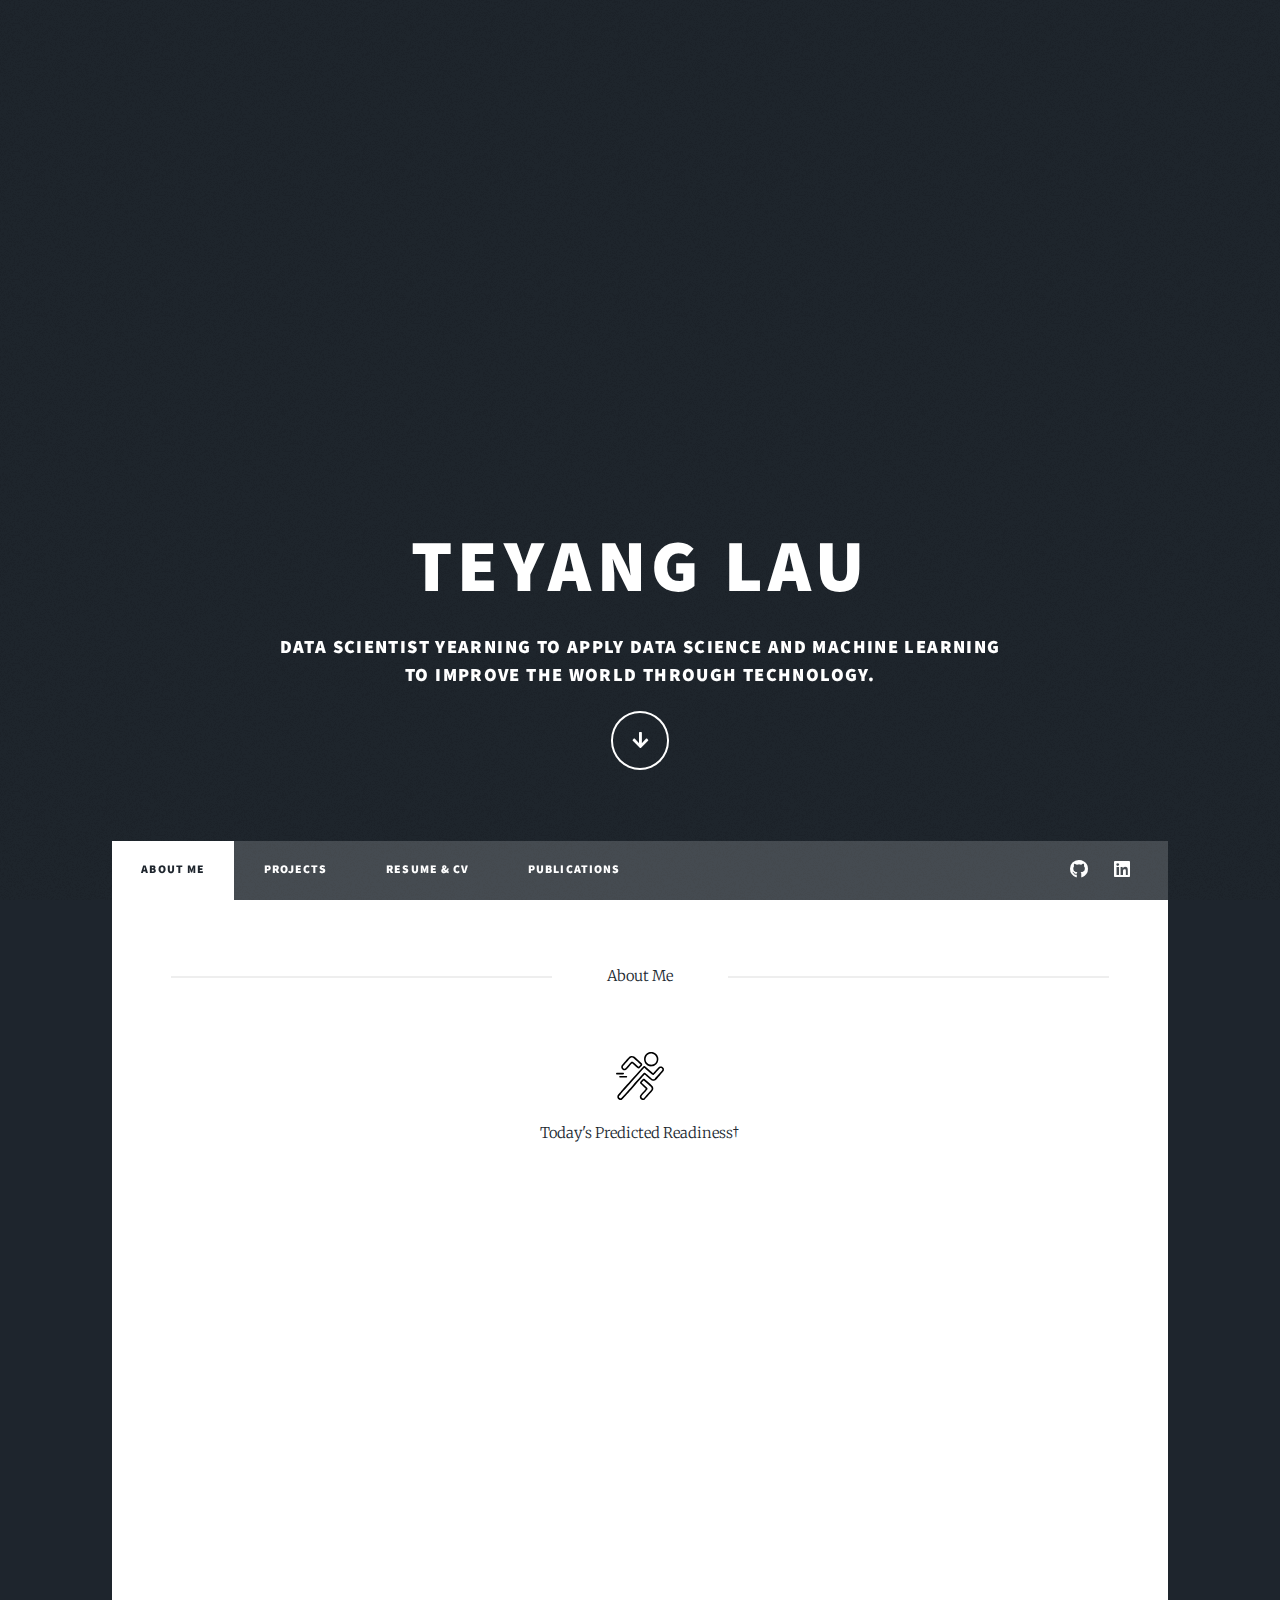
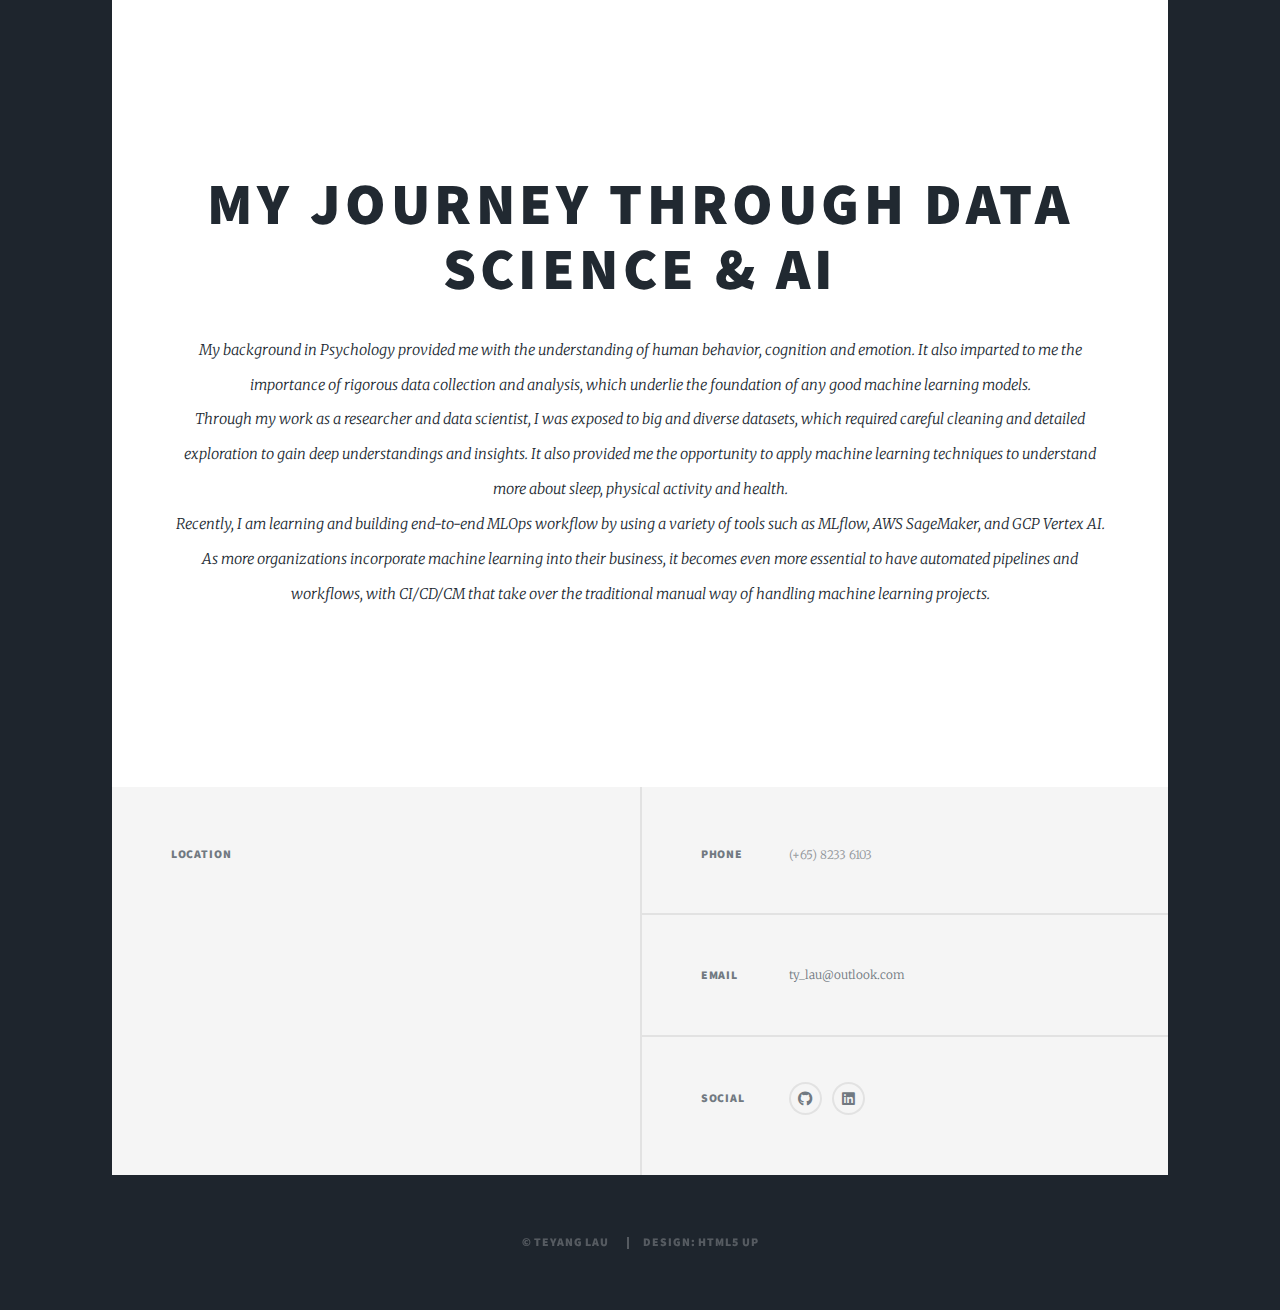
==== commit f259ec16: "crop images and scale dynamically" ====
--- a/index.html
+++ b/index.html
@@ -69,7 +69,7 @@
 					<div class="counter-container">
 						<img class="custom-icon" src="../static/images/speed.svg" alt="Custom Icon">
 						</svg><br>
-						<span>Today's Predicted Readiness</span>
+						<span>Today's Predicted Readiness†</span>
 						<div class="counter"></div>
 					</div>
 
@@ -175,13 +175,15 @@
 
 					<header class="major">
 						<a href="#" class="image main"><img src="static/images/TeYannn.com.gif" alt="" /></a>
+						<a href="#" class="image main"><img src="https://24z434.csb.app" alt="" /></a>
+
 						<h2>My Journey Through Data Science & AI</h2>
 						<p>My background in Psychology provided me with the understanding of human behavior,
 							cognition and
 							emotion.
 							It also imparted to me the importance of rigorous data collection and analysis, which
 							underlie
-							the foundation of any good machine learning models.<br />
+							the foundation of any good machine learning models.<br>
 							Through my work as a researcher and data scientist, I was exposed to big and diverse
 							datasets,
 							which required
@@ -189,7 +191,7 @@
 							deep understandings and insights. It also provided me the opportunity to apply machine
 							learning
 							techniques to understand more about sleep,
-							physical activity and health. <br />
+							physical activity and health. <br>
 							Recently, I am learning and building end-to-end MLOps workflow by using a variety of
 							tools such
 							as MLflow, AWS SageMaker, and GCP Vertex AI. As more organizations incorporate machine
@@ -210,19 +212,16 @@
 		<footer id="footer">
 			<section>
 				<h3>Location</h3>
-				<br />
-				<iframe width="600" height="500" frameborder="0" scrolling="no" marginheight="0" marginwidth="0"
-					src="https://maps.google.com/maps?width=506&amp;height=400&amp;hl=en&amp;q=%20Singapore+(Location)&amp;t=&amp;z=2&amp;ie=UTF8&amp;iwloc=B&amp;output=embed">
-				</iframe>
+				<div class="google-map">
+					<iframe width="550" height="500" frameborder="0" scrolling="no" marginheight="0" marginwidth="0"
+						allowfullscreen="" loading="lazy"
+						src="https://maps.google.com/maps?width=506&amp;height=400&amp;hl=en&amp;q=%20Singapore+(Location)&amp;t=&amp;z=2&amp;ie=UTF8&amp;iwloc=B&amp;output=embed">
+					</iframe>
+				</div>
+				<br>
 			</section>
 			<section class="split contact">
 				<section class="alt">
-					<h3>Address</h3>
-					<p> MD1 Tahir Foundation Building <br />
-						National University of Singapore <br />
-						12 Science Drive 2, Singapore 117549</p>
-				</section>
-				<section>
 					<h3>Phone</h3>
 					<p>(+65) 8233 6103</p>
 				</section>
--- a/static/css/main.css
+++ b/static/css/main.css
@@ -437,6 +437,19 @@
 	border-bottom-color: #eeeeee;
 }
 
+.google-map {
+	padding-bottom: 50%;
+	position: relative;
+}
+
+.google-map iframe {
+	height: 100%;
+	width: 100%;
+	left: 0;
+	top: 0;
+	position: absolute;
+}
+
 /* Row */
 
 .row {
@@ -3103,7 +3116,7 @@
 @media screen and (max-width: 980px) {
 
 	header br {
-		display: none;
+		display: block !important;
 	}
 
 }
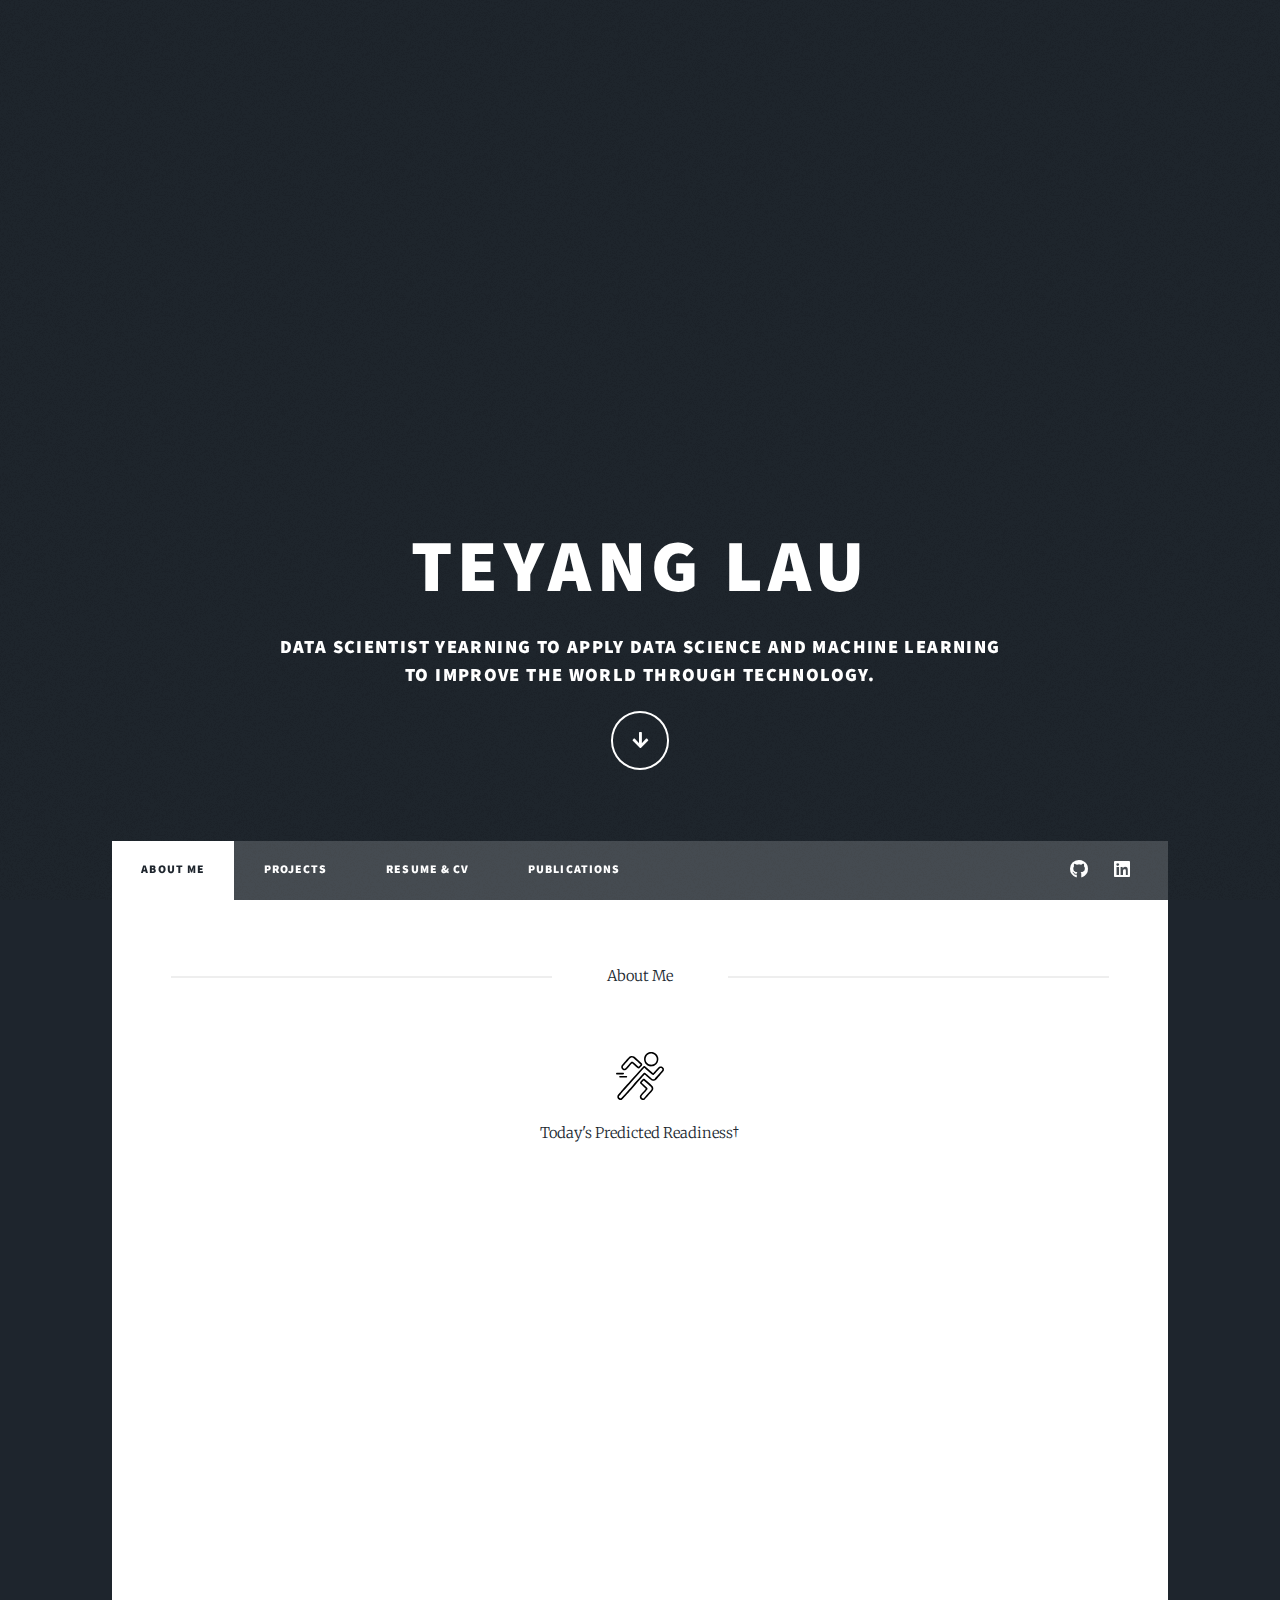
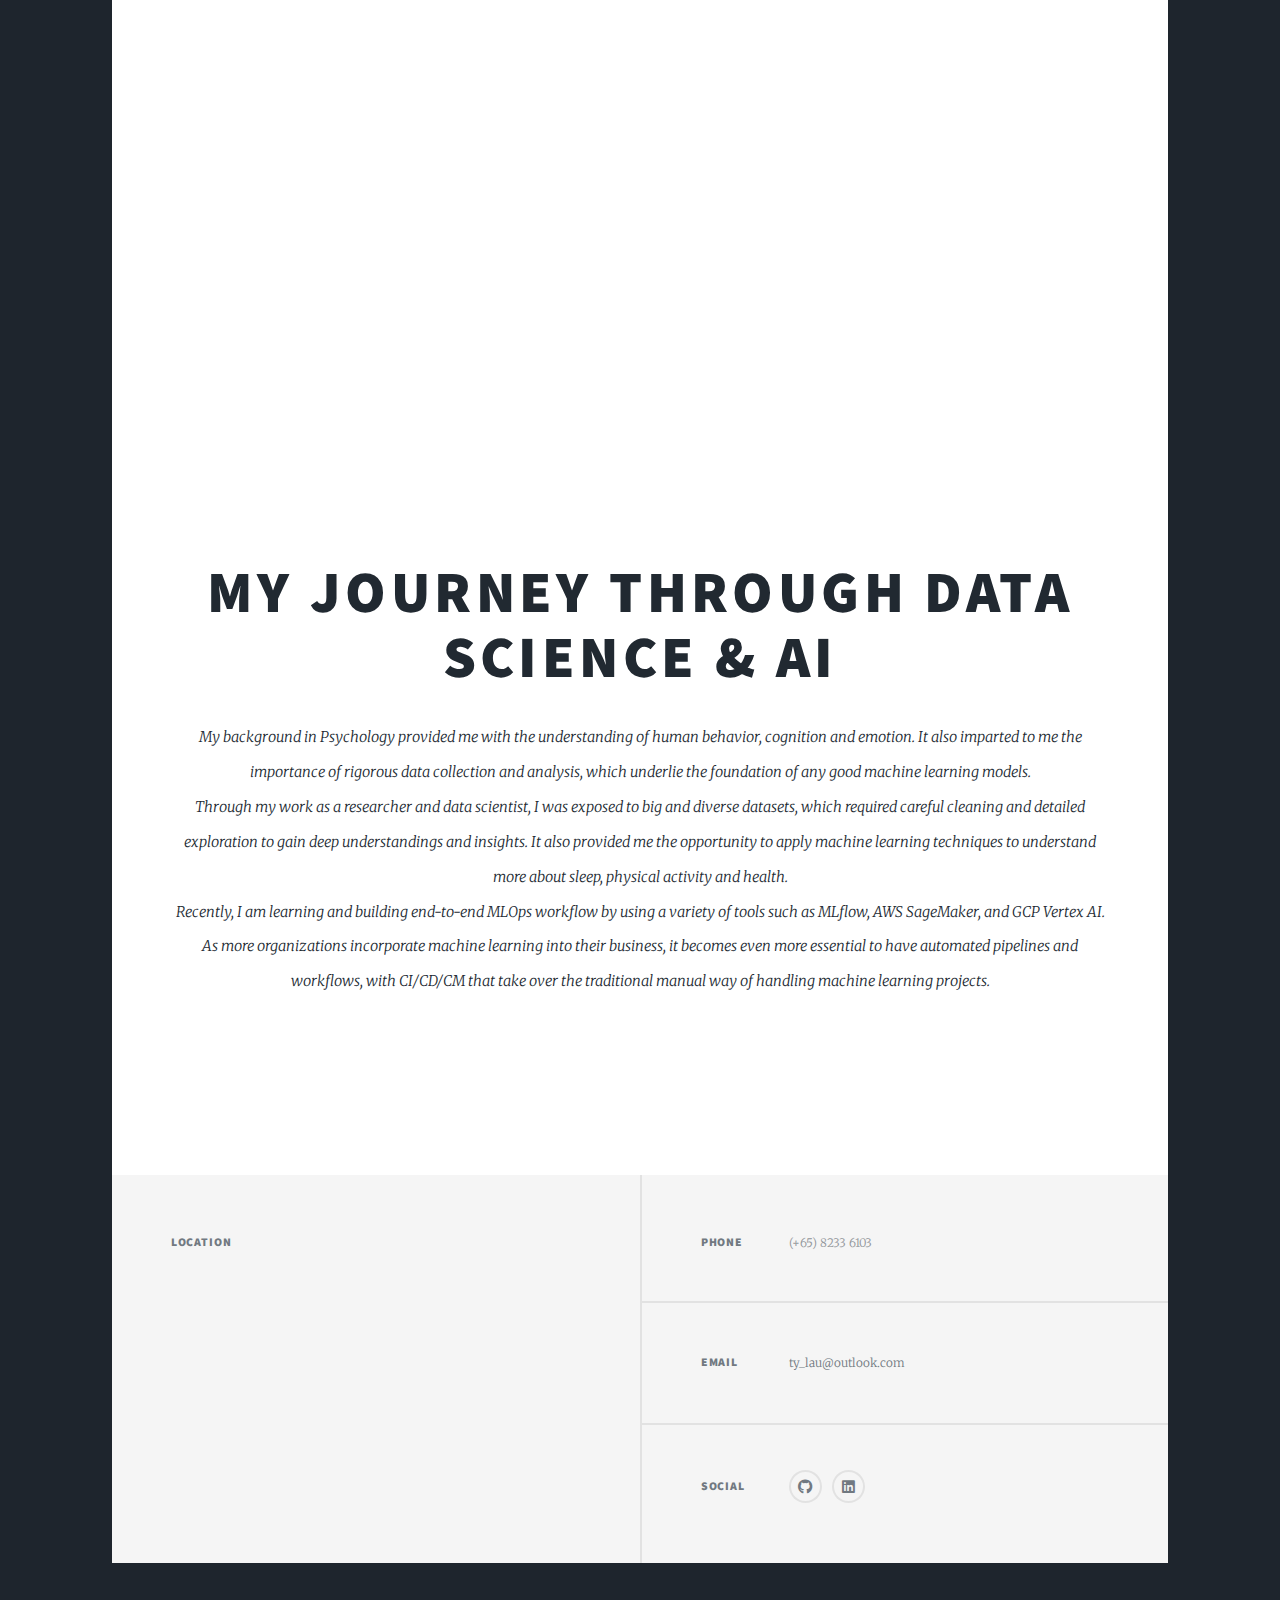
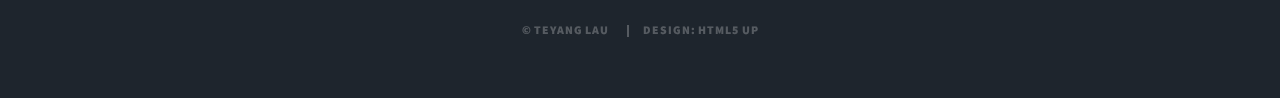
==== commit 8170aac2: "added sleep stage & avg sleep plots" ====
--- a/index.html
+++ b/index.html
@@ -21,6 +21,11 @@
 	<link rel="mask-icon" href="static/favicon/safari-pinned-tab.svg" color="#5bbad5">
 	<meta name="msapplication-TileColor" content="#da532c">
 	<meta name="theme-color" content="#ffffff">
+	<link href='https://fonts.googleapis.com/css?family=Roboto' rel='stylesheet' type='text/css'>
+	<!-- <script src="static/js/plotly.min.js"></script> -->
+	<script src='https://cdn.plot.ly/plotly-latest.min.js'></script>
+	<script src="https://cdn.jsdelivr.net/npm/chart.js"></script>
+
 </head>
 
 <body class="is-preload">
@@ -164,18 +169,161 @@
 					</script>
 
 					<iframe title="My Sleep This Year" aria-label="Scatter Plot" id="datawrapper-chart-M1dZc"
-						src="https://datawrapper.dwcdn.net/M1dZc/2/" scrolling="no" frameborder="0"
+						src="https://datawrapper.dwcdn.net/M1dZc/" scrolling="no" frameborder="0"
 						style="width: 0; min-width: 100% !important; border: none;" height="500"
 						data-external="1"></iframe>
 					<script type="text/javascript">!function () { "use strict"; window.addEventListener("message", (function (a) { if (void 0 !== a.data["datawrapper-height"]) { var e = document.querySelectorAll("iframe"); for (var t in a.data["datawrapper-height"]) for (var r = 0; r < e.length; r++)if (e[r].contentWindow === a.source) { var i = a.data["datawrapper-height"][t] + "px"; e[r].style.height = i } } })) }();
 					</script>
 
 
+					<div class="container">
+						<div class="iframe-container">
+							<!-- Your iframe code here -->
+							<iframe title="Sleep Stages for Past 30 Days" aria-label="Interactive area chart"
+								id="datawrapper-chart-gYCuo" src="https://datawrapper.dwcdn.net/gYCuo/1/" scrolling="no"
+								frameborder="0" style="width: 0; min-width: 100% !important; border: none;" height="300"
+								data-external="1"></iframe>
+							<script type="text/javascript">!function () { "use strict"; window.addEventListener("message", (function (a) { if (void 0 !== a.data["datawrapper-height"]) { var e = document.querySelectorAll("iframe"); for (var t in a.data["datawrapper-height"]) for (var r = 0; r < e.length; r++)if (e[r].contentWindow === a.source) { var i = a.data["datawrapper-height"][t] + "px"; e[r].style.height = i } } })) }();
+							</script>
+						</div>
+
+						<div class="plot-container">
+
+							<style type="text/css">
+								.chartBox {
+									width: 400;
+								}
+							</style>
+
+							<!-- rounded radial nested donut chart  -->
+							<div class="chartBox">
+								<canvas id="myChart"></canvas>
+							</div>
+							<script>
+
+								function fetchJsonData() {
+									return fetch('https://storage.googleapis.com/oura-flask2/oura_processed/oura_processed_average_sleep.json')
+										.then(response => response.json())
+										.then(jsonData => jsonData) // Return the JSON data
+										.catch(error => {
+											console.error('Error fetching JSON data:', error);
+											return null;
+										});
+								}
+
+								var colors = [
+									'#0c2878',
+									'#253494',
+									'#225ea8',
+									'#1d91c0',
+									'#41b6c4',
+									'#7fcdbb'
+								];
+								var title = ["Time in Bed", "Total Sleep Time", "Bedtime", "Waketime", "Efficiency", "Sleep Variability"];
+
+								function initializeChart() {
+									fetchJsonData().then(data => {
+										if (data) {
+											allValues = data.values;
+											text = data.text;
+
+											let dataset = [];
+											for (let i = 0; i < allValues.length; i++) {
+												dataset.push({
+													data: allValues[i],
+													backgroundColor: colors[i],
+												});
+											}
+											// draw labels
+											const labelsRadialBar = {
+												id: 'labelsRadialBar',
+												beforeDatasetsDraw(chart, args, pluginOptions) {
+													const { ctx, data, scales } = chart;
+
+													ctx.save();
+													ctx.font = "bold 14px sans-serif";
+													ctx.textAlign = "right";
+													ctx.textBaseline = "middle";
+
+													for (let i = 0; i < data.datasets.length; i++) {
+														ctx.fillStyle = data.datasets[i].backgroundColor;
+														const outerRadius = chart.getDatasetMeta(i).controller.outerRadius;
+														const innerRadius = chart.getDatasetMeta(i).controller.innerRadius;
+														const width = outerRadius - innerRadius;
+														const xPos = chart.getDatasetMeta(i).data[0].x;
+														const yPos = chart.getDatasetMeta(i).data[0].y;
+														ctx.fillText(`${title[i]}: ${text[i]}`, xPos - 5, yPos - innerRadius - (width / 2))
+													}
+												}
+											}
+
+											new Chart(document.getElementById('myChart'), {
+												type: 'doughnut',
+												data: {
+													datasets: dataset
+												},
+												options: {
+													cutout: "30%",
+													circumference: (ctx) => {
+														return ctx.dataset.data[0] / 100 * 320
+													},
+													borderRadius: 30,
+													borderWidth: 5,
+													animation: {
+														duration: 5000,
+													},
+													responsive: true,
+													plugins: {
+														title: {
+															display: true,
+															text: 'Average Sleep for Past 30 Days',
+															position: "top",
+															align: "start",
+															color: "black",
+															font: { "family": "Roboto", "size": 22, "weight": "bold" }
+														},
+														tooltip: {
+															callbacks: {
+																title: function (context) {
+																	return `${title[context[0].datasetIndex]}: ${text[context[0].datasetIndex]}`;
+																},
+																label: function (context) {
+																	return ''
+																}
+															},
+															displayColors: false
+														}
+													},
+												},
+												plugins: [labelsRadialBar]
+											});
+										};
+									});
+								}
+
+								const observer2 = new IntersectionObserver((entries) => {
+									entries.forEach((entry) => {
+										if (entry.isIntersecting) {
+											initializeChart();
+											observer2.unobserve(entry.target);
+										}
+									});
+								}, { threshold: 0.1 });
+
+								const chartBox = document.querySelector(".chartBox");
+								observer2.observe(chartBox);
+							</script>
+						</div>
+
+					</div>
+
+
+
 					<!-- Featured Post -->
 
 					<header class="major">
+						<br>
 						<a href="#" class="image main"><img src="static/images/TeYannn.com.gif" alt="" /></a>
-						<a href="#" class="image main"><img src="https://24z434.csb.app" alt="" /></a>
 
 						<h2>My Journey Through Data Science & AI</h2>
 						<p>My background in Psychology provided me with the understanding of human behavior,
--- a/static/css/main.css
+++ b/static/css/main.css
@@ -450,6 +450,39 @@
 	position: absolute;
 }
 
+/* Styles for the container */
+.container {
+	display: flex;
+	/* Use flexbox to arrange elements side by side */
+	flex-wrap: wrap;
+	/* Allow wrapping if the container's width is too small */
+	justify-content: center;
+	text-align: center;
+	margin: 0px 0px;
+	padding: 0;
+}
+
+/* Styles for the iframe container */
+.iframe-container {
+	flex: 1;
+	/* Use flex-grow: 1 to let it take available space */
+	min-width: 300px;
+	/* Set a minimum width to avoid collapsing */
+	padding: 20px;
+	/* Optional: Add some spacing around the iframe */
+}
+
+/* Styles for the plot container */
+.plot-container {
+	flex: 1;
+	/* Use flex-grow: 1 to let it take available space */
+	min-width: 410px;
+	/* Set a minimum width to avoid collapsing */
+	padding: 10px;
+	/* Optional: Add some spacing around the plot */
+
+}
+
 /* Row */
 
 .row {
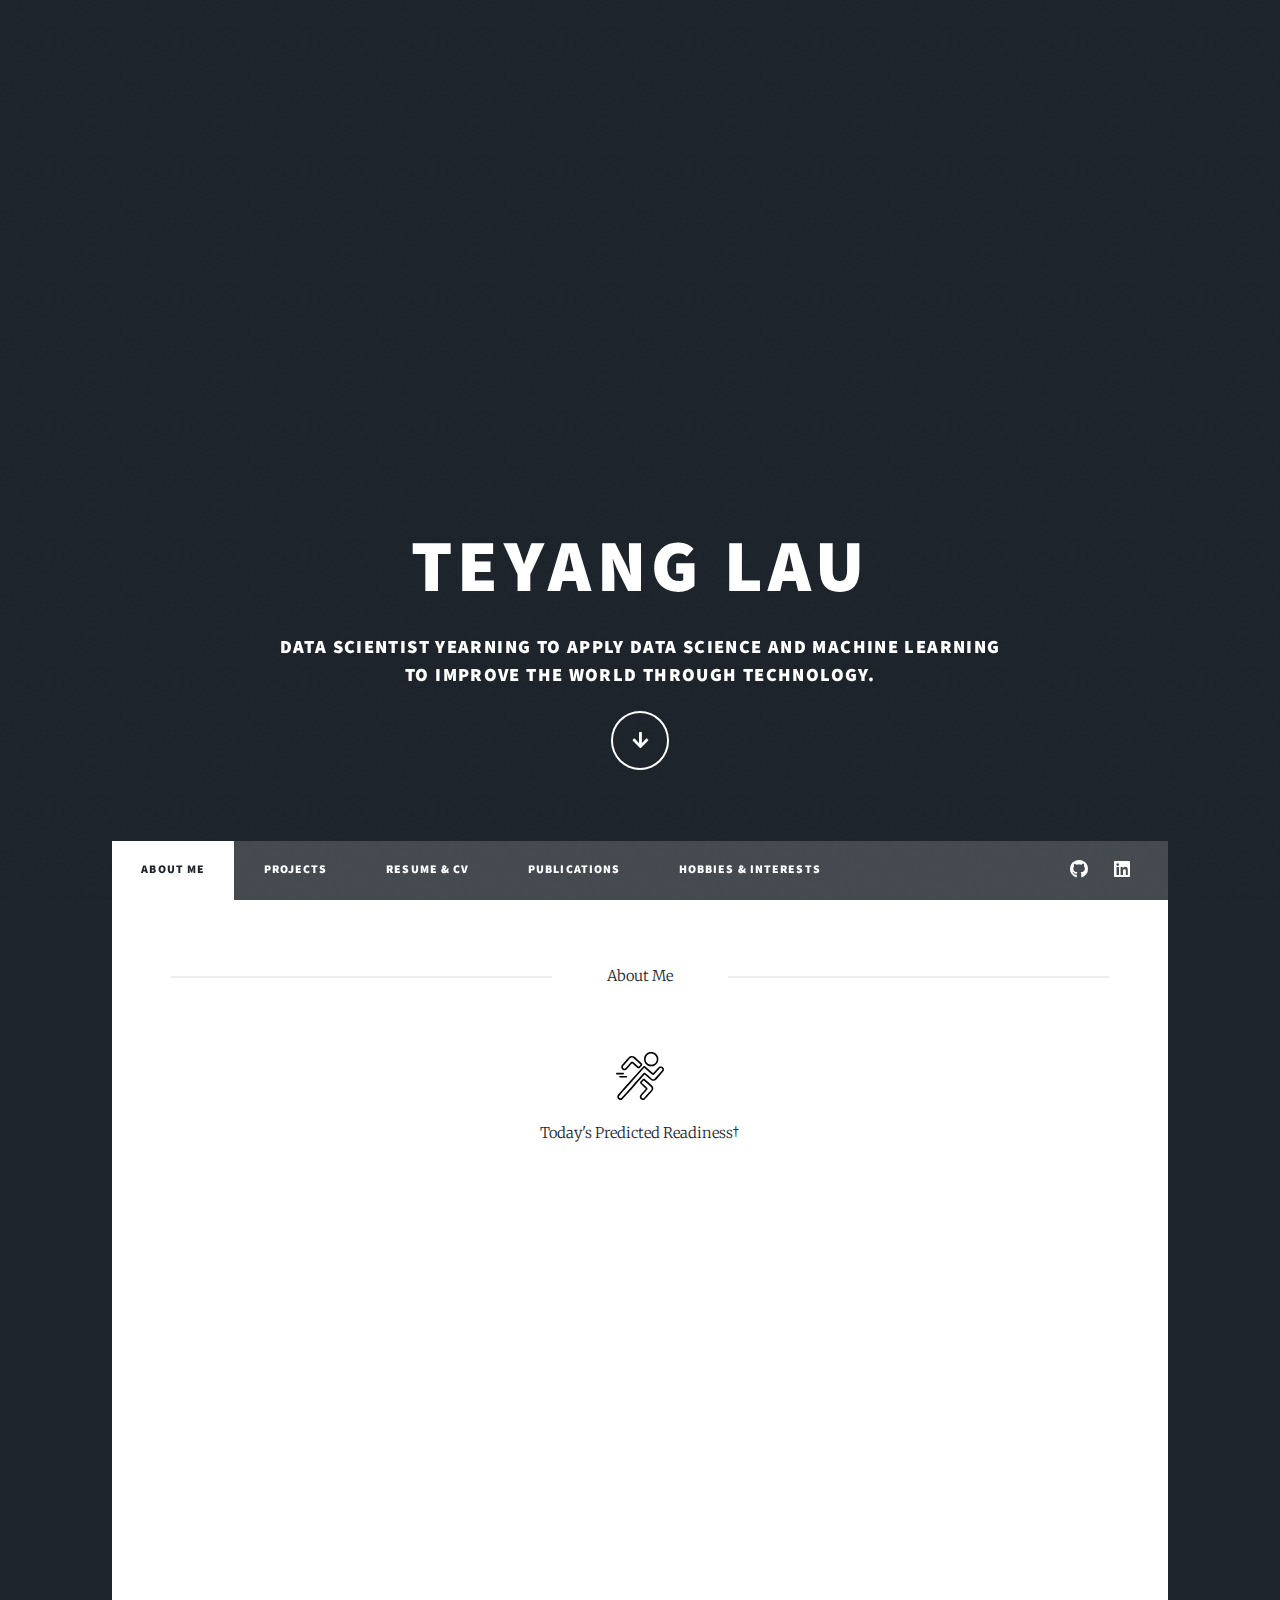
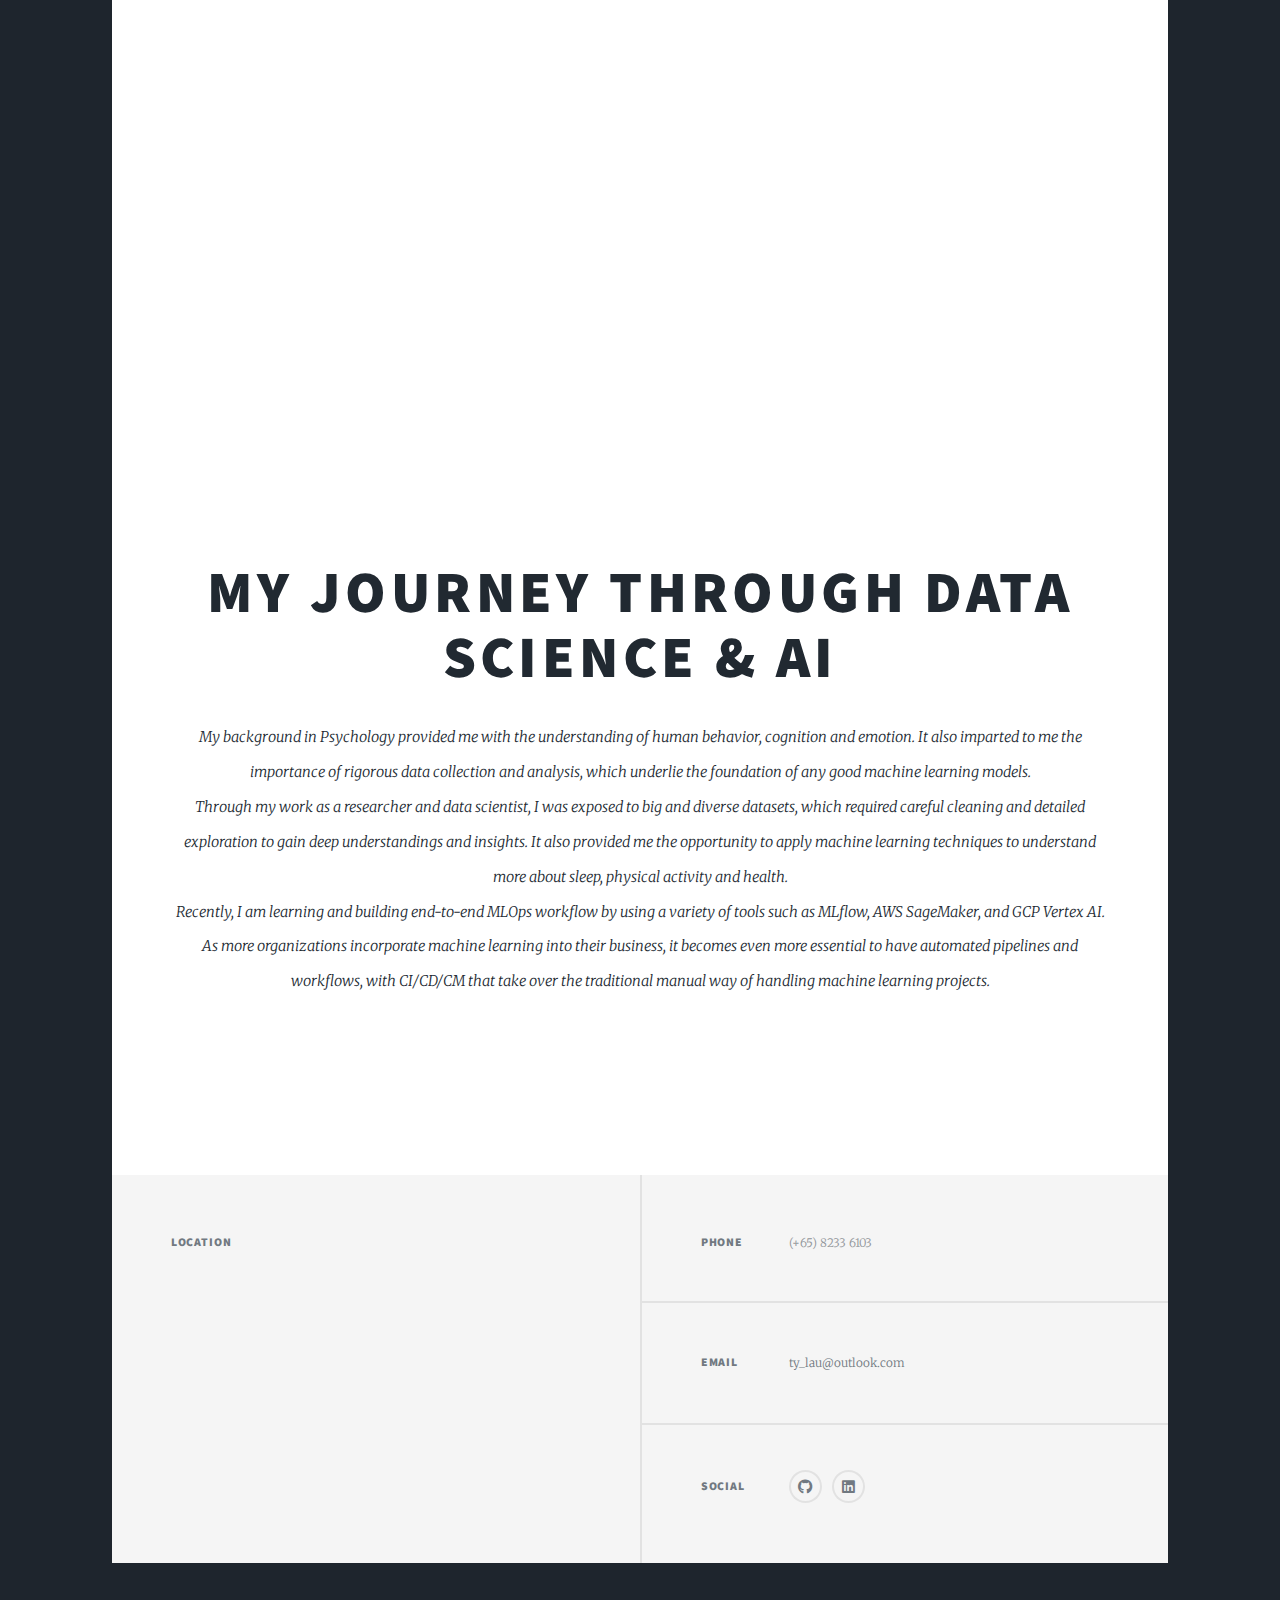
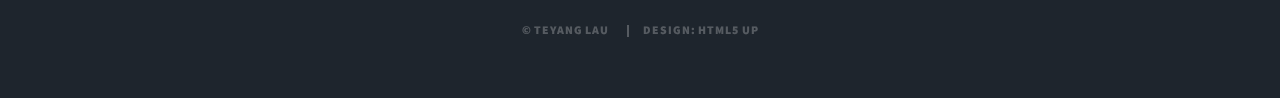
==== commit 807faa17: "created hobbies-interests page" ====
--- a/index.html
+++ b/index.html
@@ -55,6 +55,7 @@
 				<li><a href="projects.html">Projects</a></li>
 				<li><a href="cv.html">Resume & CV</a></li>
 				<li><a href="publications.html">Publications</a></li>
+				<li><a href="hobbies-interests.html">Hobbies & Interests</a></li>
 			</ul>
 			<ul class="icons">
 				<li><a href="https://github.com/teyang-lau" target="_blank" class="icon brands fa-github"><span
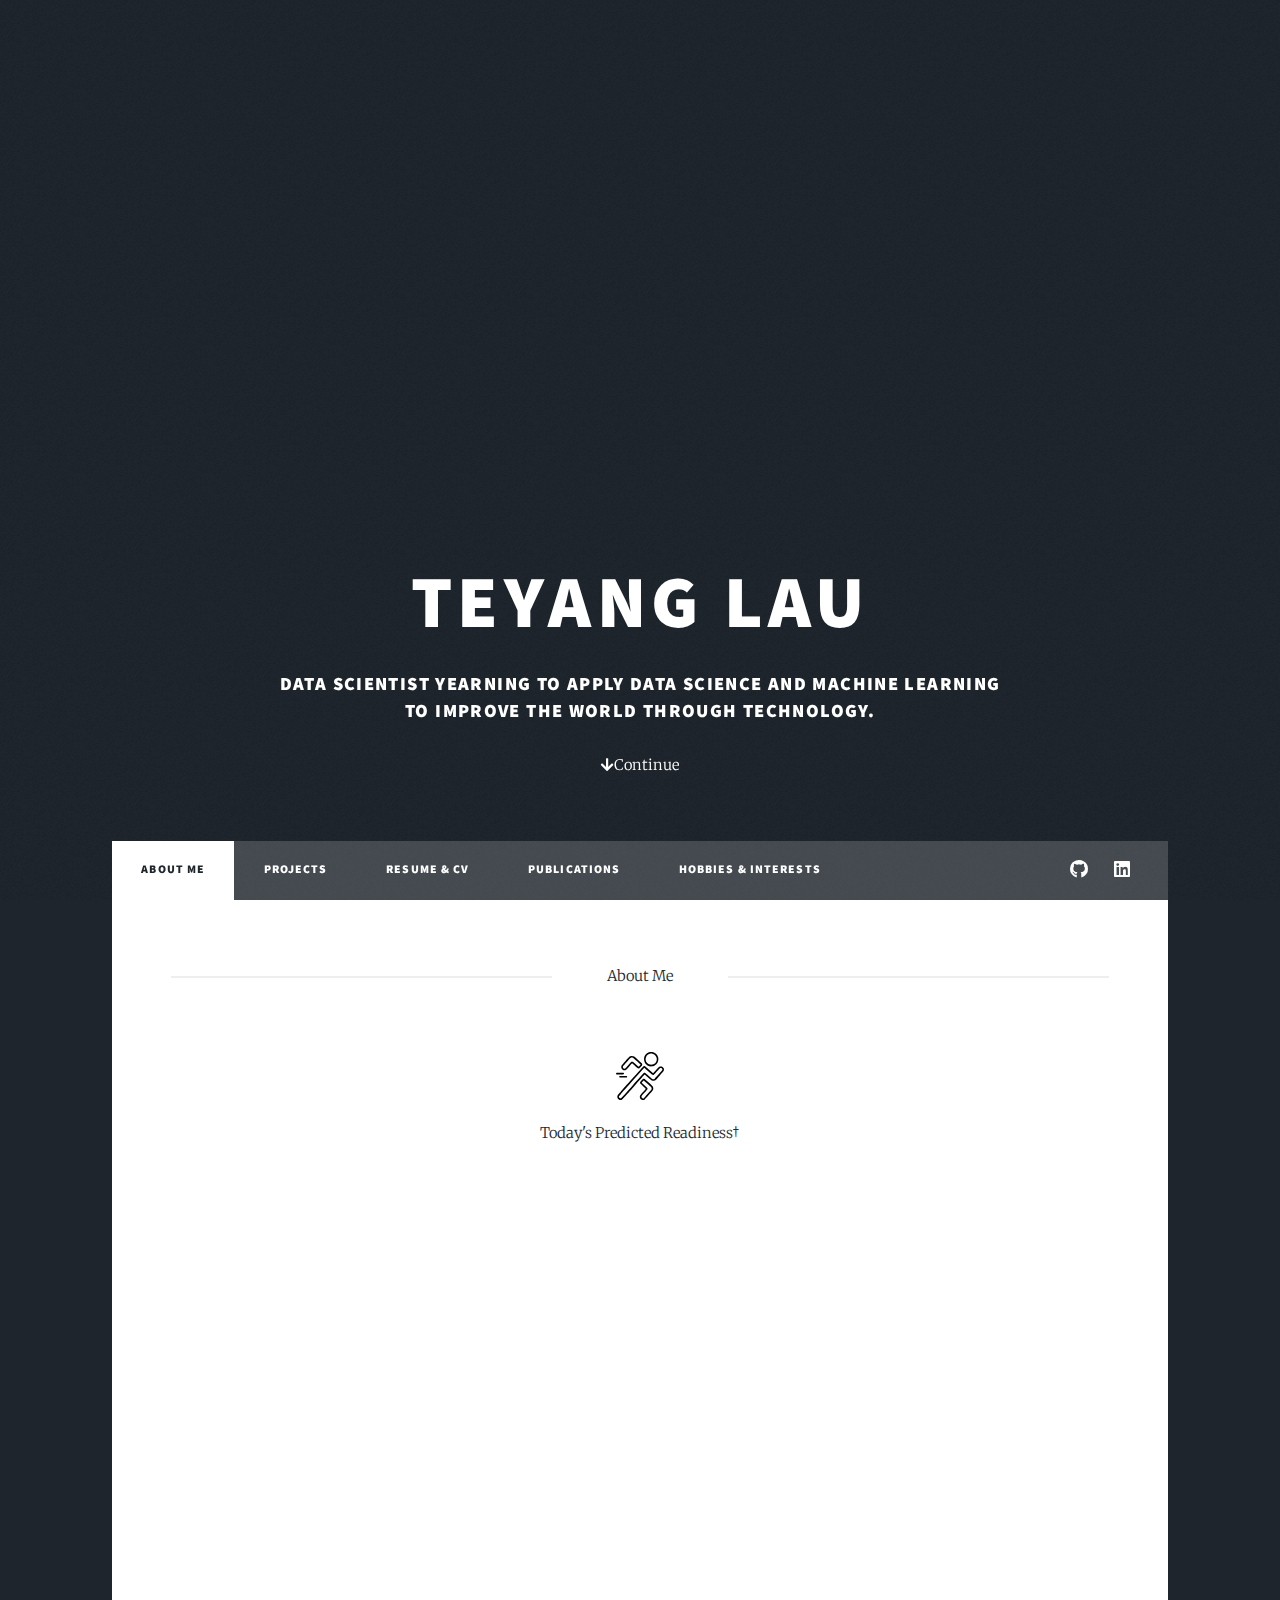
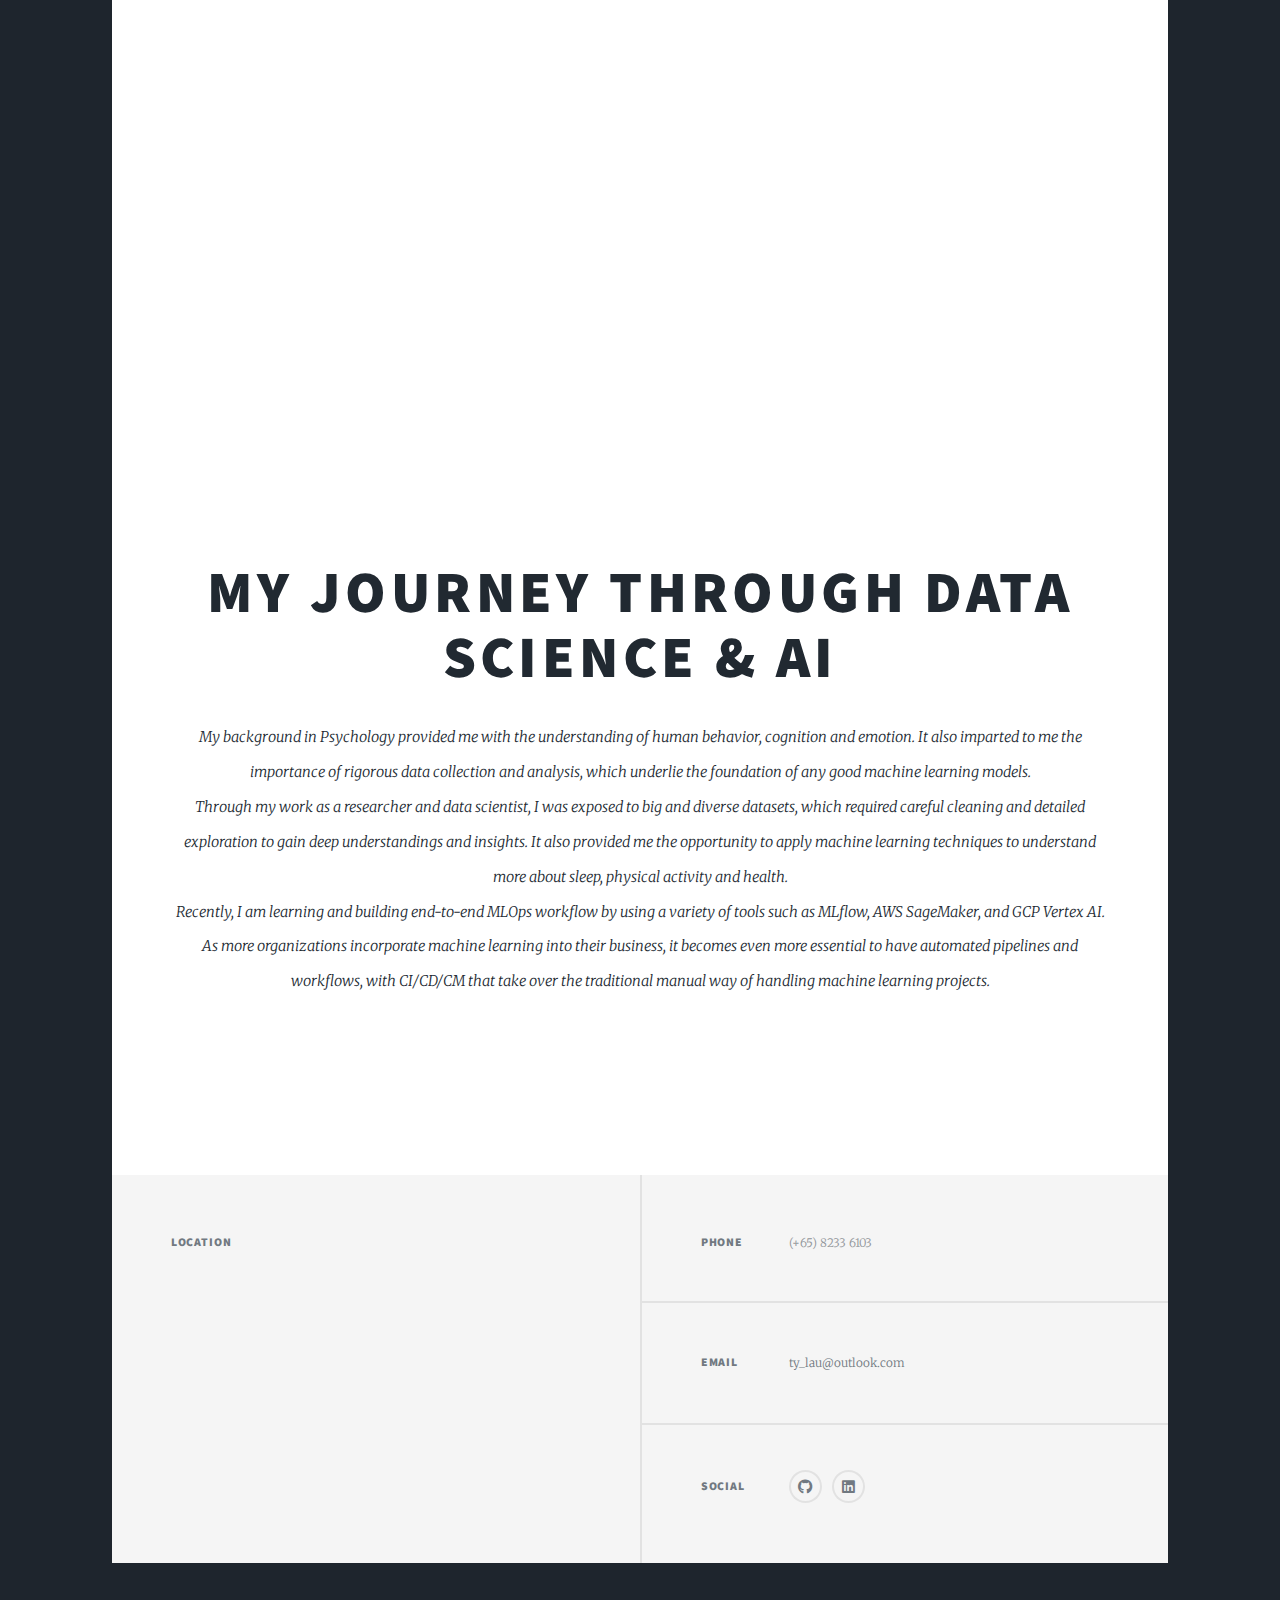
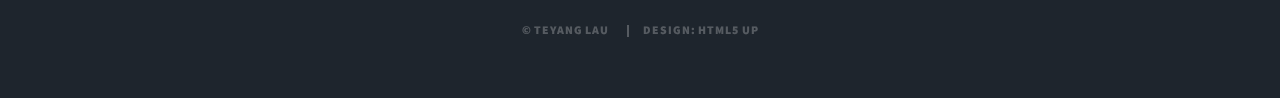
==== commit a8f1242e: "added basic rag chatbot" ====
--- a/index.html
+++ b/index.html
@@ -39,7 +39,7 @@
 			<h3>Data Scientist yearning to apply data science and machine learning <br />
 				to improve the world through technology.</h3>
 			<ul class="actions">
-				<li><a href="#header" class="button icon solid solo fa-arrow-down scrolly">Continue</a></li>
+				<li><a href="#header" class="normal_button icon solid solo fa-arrow-down scrolly">Continue</a></li>
 			</ul>
 		</div>
 
@@ -400,6 +400,9 @@
 
 	</div>
 
+	
+
+	
 	<!-- Scripts -->
 	<script src="static/js/jquery.min.js"></script>
 	<script src="static/js/jquery.scrollex.min.js"></script>
@@ -411,4 +414,21 @@
 
 </body>
 
-</html>+</html>
+
+<!-- Chainlit Chatbot -->
+<div id="chatbot">
+	<script src="https://6mbnhj2r9p.ap-southeast-1.awsapprunner.com/copilot/index.js"></script>
+	<script>
+		window.mountChainlitWidget({
+			chainlitServer: "https://6mbnhj2r9p.ap-southeast-1.awsapprunner.com/",
+			<!-- theme: "dark", -->
+		});
+		window.addEventListener("chainlit-call-fn", (e) => {
+			const { name, args, callback } = e.detail;
+			if (name === "test") {
+				callback(args.response);
+			}
+		});
+	</script>
+</div>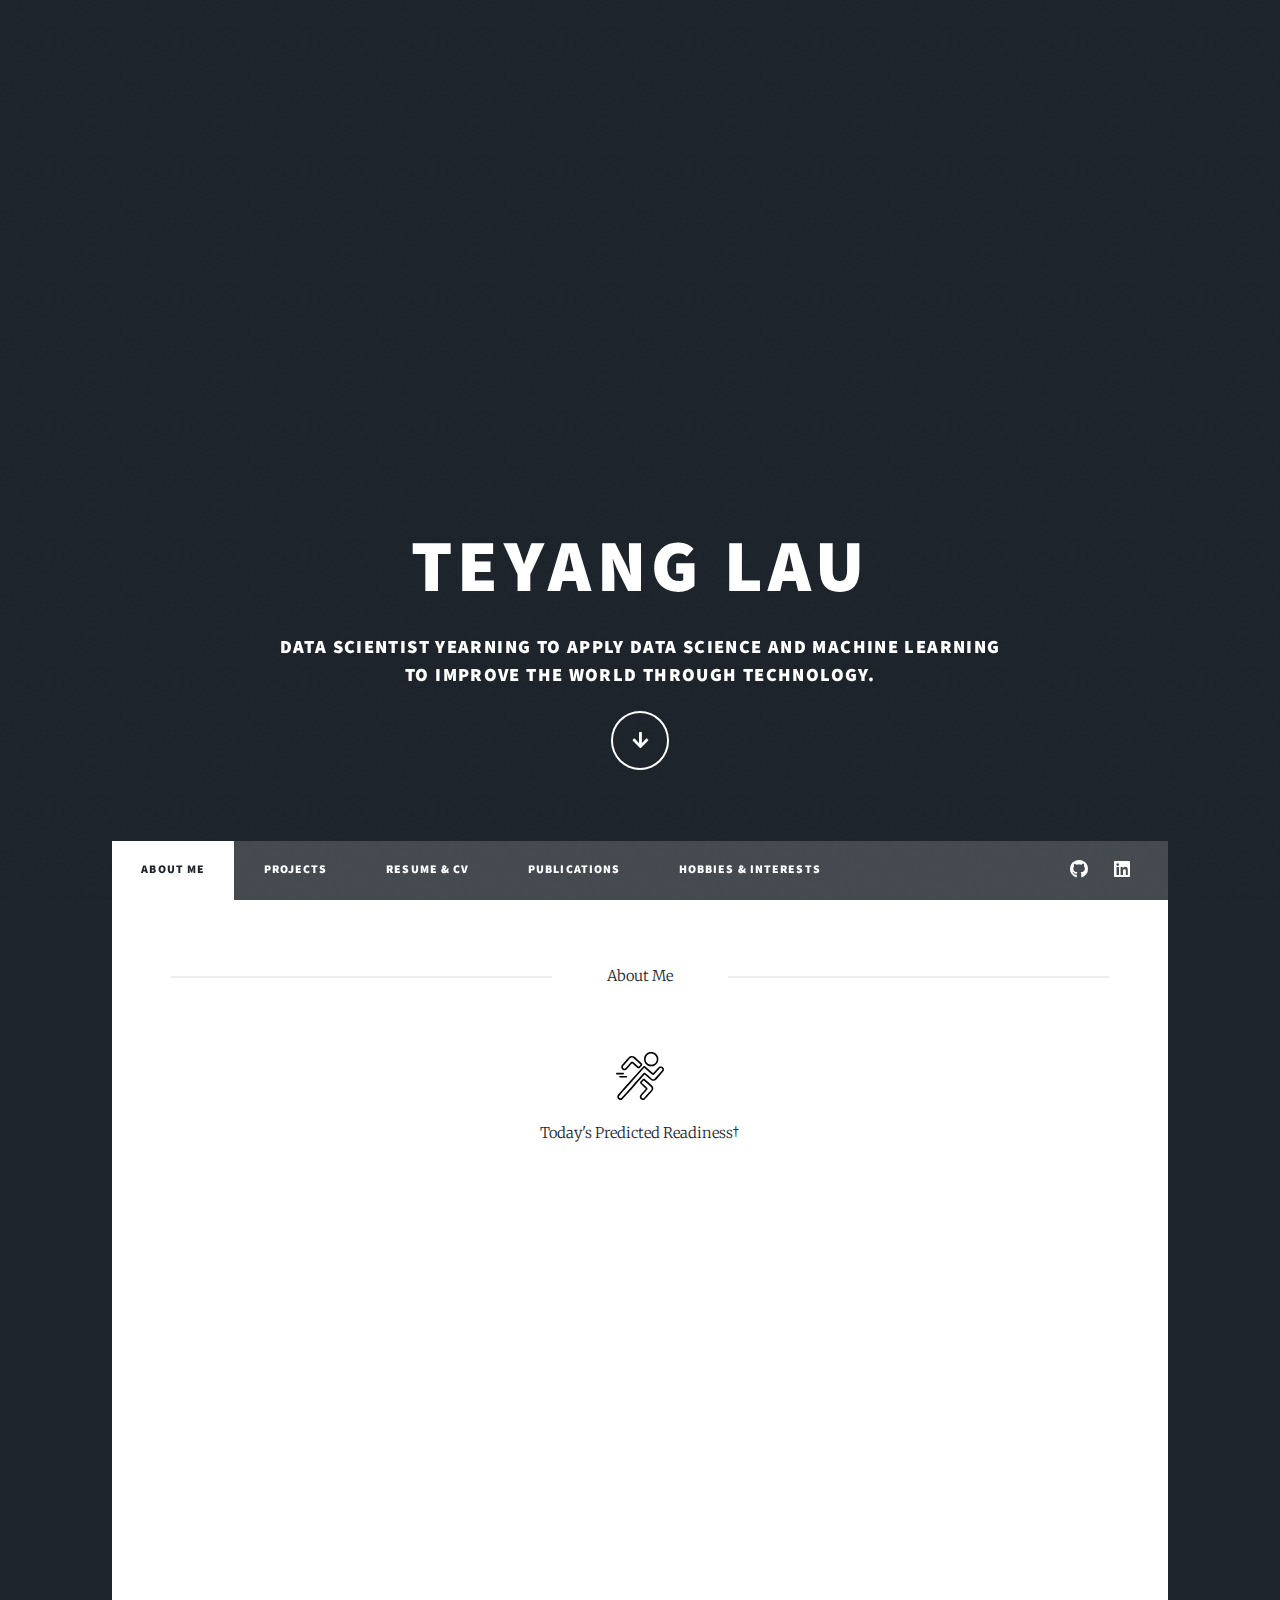
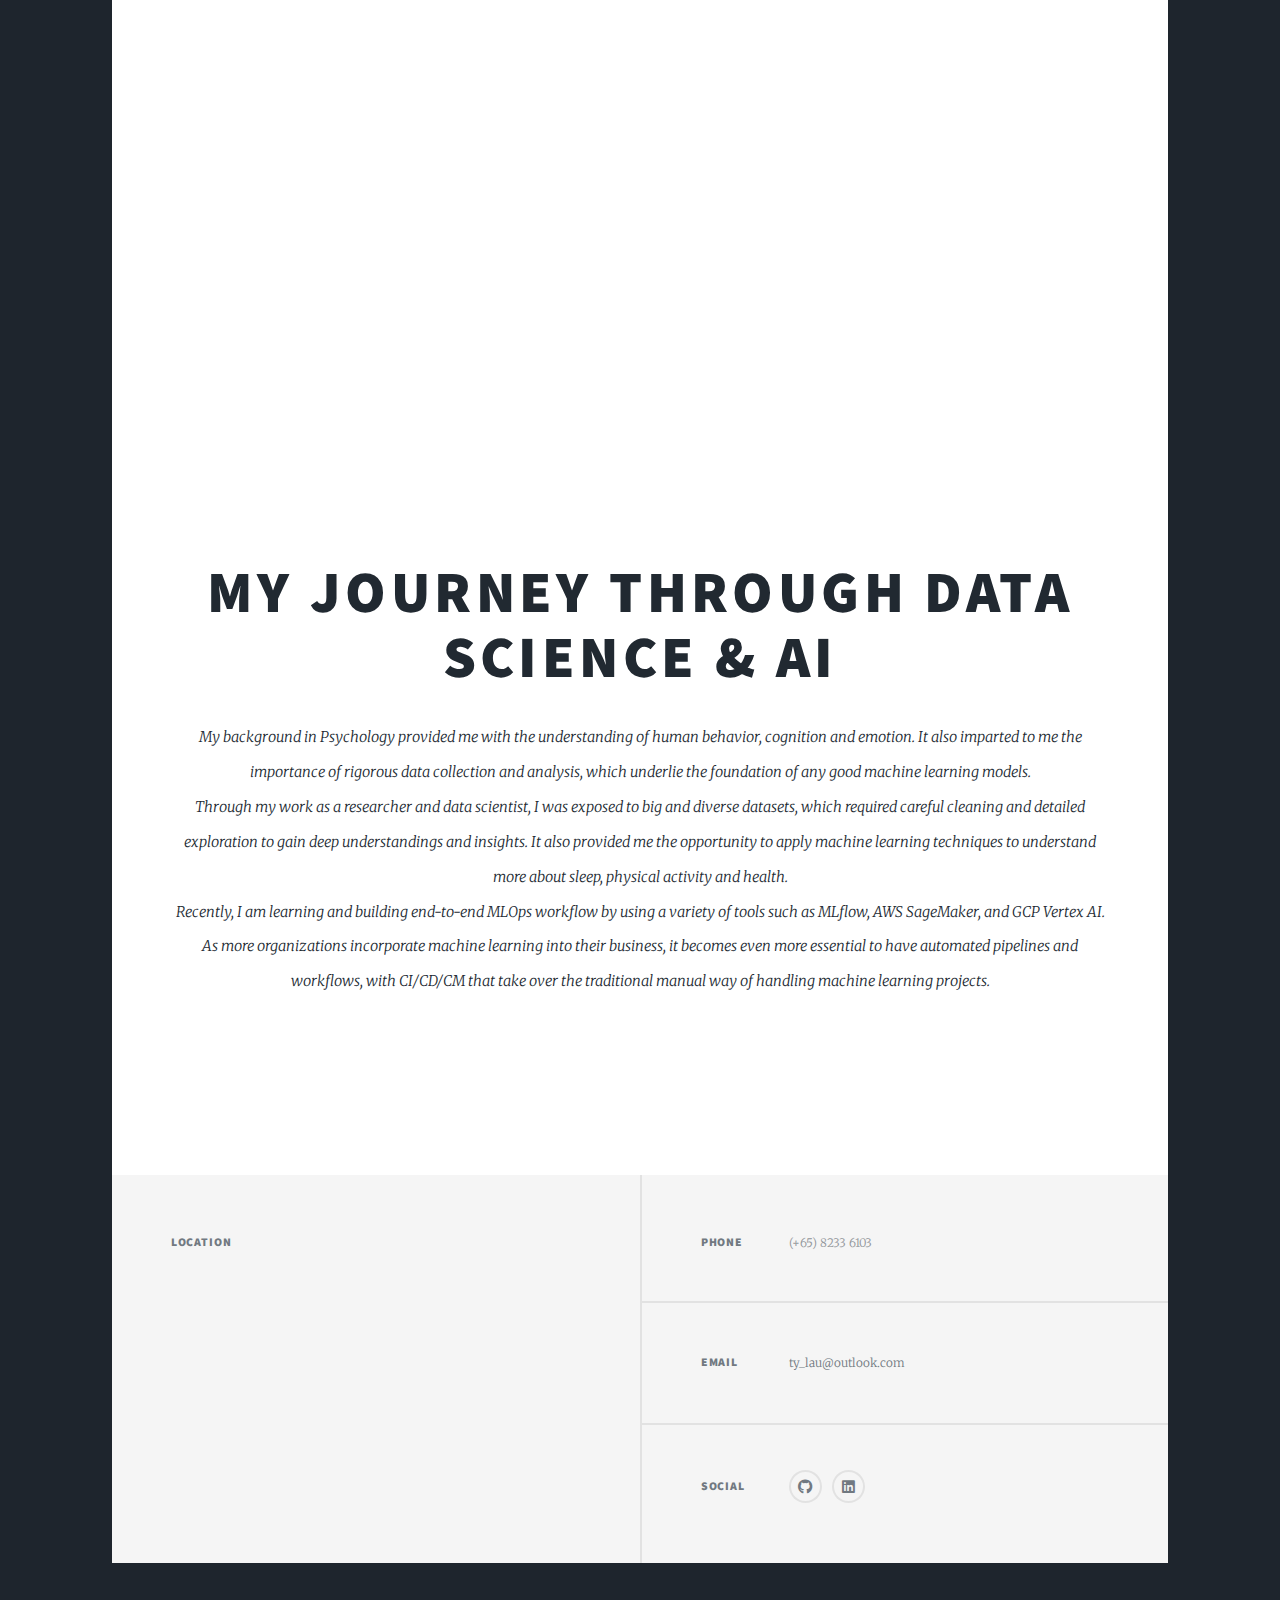
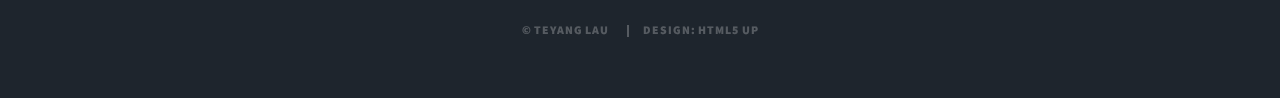
==== commit 51410fac: "updated chatbot domain url" ====
--- a/index.html
+++ b/index.html
@@ -418,10 +418,12 @@
 
 <!-- Chainlit Chatbot -->
 <div id="chatbot">
-	<script src="https://6mbnhj2r9p.ap-southeast-1.awsapprunner.com/copilot/index.js"></script>
+	<script src="https://jsp7r8srb3.ap-southeast-1.awsapprunner.com/copilot/index.js"></script>
+	<!-- <script src="http://localhost:8000/copilot/index.js"></script> -->
 	<script>
 		window.mountChainlitWidget({
-			chainlitServer: "https://6mbnhj2r9p.ap-southeast-1.awsapprunner.com/",
+			chainlitServer: "https://jsp7r8srb3.ap-southeast-1.awsapprunner.com/",
+			<!-- chainlitServer: "http://localhost:8000/", -->
 			<!-- theme: "dark", -->
 		});
 		window.addEventListener("chainlit-call-fn", (e) => {
--- a/static/css/main.css
+++ b/static/css/main.css
@@ -212,6 +212,10 @@
 	font-size: 16pt;
 }
 
+#chatbot p {
+	font-size: 2pt !important;
+}
+
 @media screen and (max-width: 1680px) {
 
 	html {
@@ -2225,8 +2229,8 @@
 input[type="submit"],
 input[type="reset"],
 input[type="button"],
-button,
-.button {
+normal_button,
+.normal_button {
 	-moz-appearance: none;
 	-webkit-appearance: none;
 	-ms-appearance: none;
@@ -2263,8 +2267,8 @@
 input[type="submit"].icon.solo,
 input[type="reset"].icon.solo,
 input[type="button"].icon.solo,
-button.icon.solo,
-.button.icon.solo {
+normal_button.icon.solo,
+.normal_button.icon.solo {
 	position: relative;
 	width: 4rem;
 	height: 4rem;
@@ -2279,8 +2283,8 @@
 input[type="submit"].icon.solo:before,
 input[type="reset"].icon.solo:before,
 input[type="button"].icon.solo:before,
-button.icon.solo:before,
-.button.icon.solo:before {
+normal_button.icon.solo:before,
+.normal_button.icon.solo:before {
 	position: absolute;
 	display: block;
 	top: 0;
@@ -2329,8 +2333,8 @@
 	input[type="submit"],
 	input[type="reset"],
 	input[type="button"],
-	button,
-	.button {
+	normal_button,
+	.normal_button {
 		font-size: 0.9rem;
 		height: 3.25rem;
 		line-height: 3.25rem;
@@ -2365,8 +2369,8 @@
 input[type="submit"],
 input[type="reset"],
 input[type="button"],
-button,
-.button {
+normal_button,
+.normal_button {
 	background-color: transparent;
 	box-shadow: inset 0 0 0 2px #212931;
 	color: #212931 !important;
@@ -2375,8 +2379,8 @@
 input[type="submit"]:hover,
 input[type="reset"]:hover,
 input[type="button"]:hover,
-button:hover,
-.button:hover {
+normal_button:hover,
+.normal_button:hover {
 	box-shadow: inset 0 0 0 2px #18bfef;
 	color: #18bfef !important;
 }
@@ -2384,8 +2388,8 @@
 input[type="submit"].primary,
 input[type="reset"].primary,
 input[type="button"].primary,
-button.primary,
-.button.primary {
+normal_button.primary,
+.normal_button.primary {
 	background-color: #212931;
 	box-shadow: none;
 	color: #ffffff !important;
@@ -2394,8 +2398,8 @@
 input[type="submit"].primary:hover,
 input[type="reset"].primary:hover,
 input[type="button"].primary:hover,
-button.primary:hover,
-.button.primary:hover {
+normal_button.primary:hover,
+.normal_button.primary:hover {
 	background-color: #18bfef;
 }
 
@@ -3533,8 +3537,8 @@
 #intro input[type="submit"],
 #intro input[type="reset"],
 #intro input[type="button"],
-#intro button,
-#intro .button {
+#intro normal_button,
+#intro .normal_button {
 	background-color: transparent;
 	box-shadow: inset 0 0 0 2px #ffffff;
 	color: #ffffff !important;
@@ -3543,8 +3547,8 @@
 #intro input[type="submit"]:hover,
 #intro input[type="reset"]:hover,
 #intro input[type="button"]:hover,
-#intro button:hover,
-#intro .button:hover {
+#intro normal_button:hover,
+#intro .normal_button:hover {
 	box-shadow: inset 0 0 0 2px #18bfef;
 	color: #18bfef !important;
 }
@@ -3552,8 +3556,8 @@
 #intro input[type="submit"].primary,
 #intro input[type="reset"].primary,
 #intro input[type="button"].primary,
-#intro button.primary,
-#intro .button.primary {
+#intro normal_button.primary,
+#intro .normal_button.primary {
 	background-color: #ffffff;
 	box-shadow: none;
 	color: #1e252d !important;
@@ -3562,8 +3566,8 @@
 #intro input[type="submit"].primary:hover,
 #intro input[type="reset"].primary:hover,
 #intro input[type="button"].primary:hover,
-#intro button.primary:hover,
-#intro .button.primary:hover {
+#intro normal_button.primary:hover,
+#intro .normal_button.primary:hover {
 	background-color: #18bfef;
 }
 
